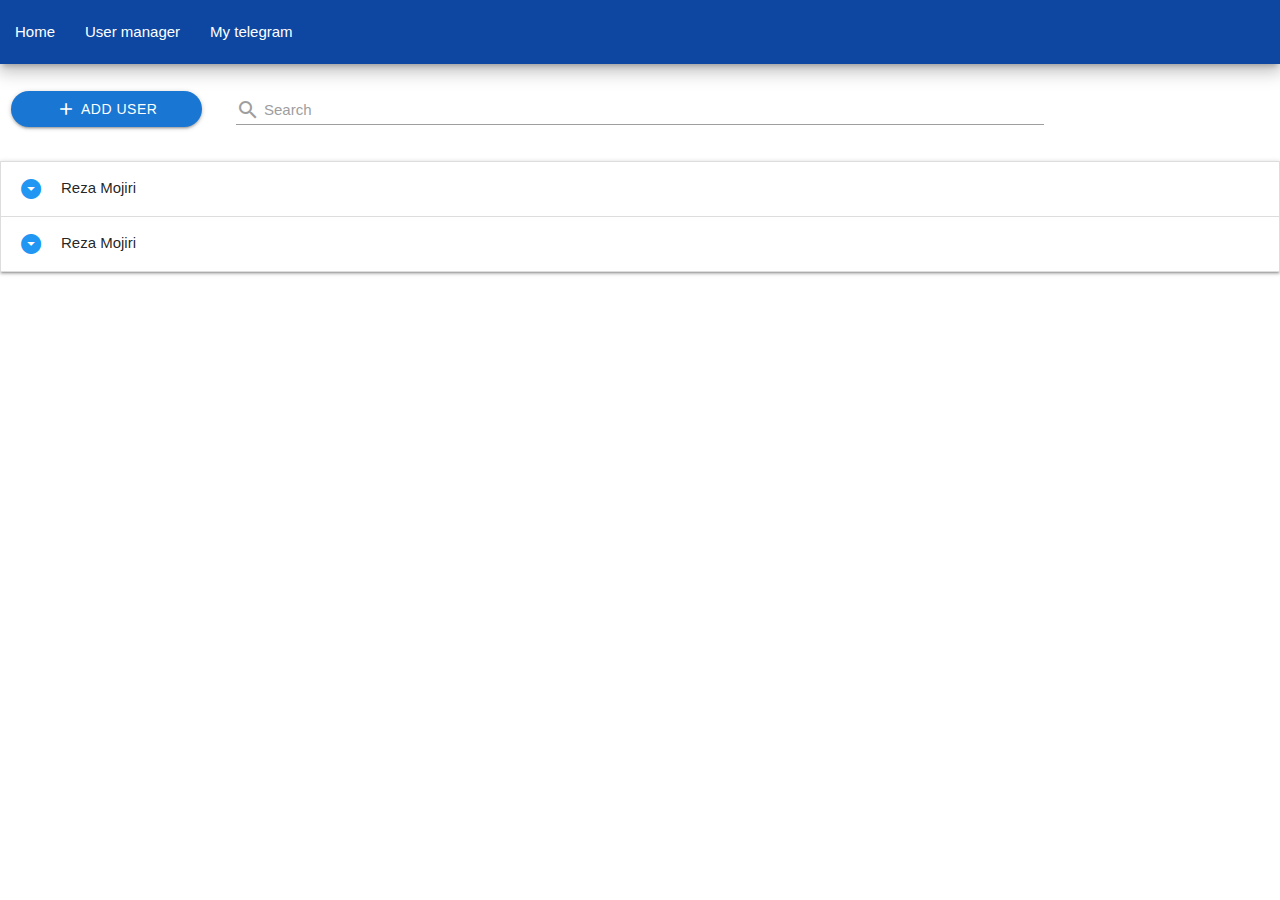
==== user.html @ 8dd4ef19 "part4" ====
<!DOCTYPE html>
<html lang="en">

<head>
  <meta charset="UTF-8">
  <meta http-equiv="X-UA-Compatible" content="IE=edge">
  <meta name="viewport" content="width=device-width, initial-scale=1.0">
  <link rel="stylesheet" href="/srs/materialize/css/materialize.min.css">
  <link rel="stylesheet" href="/srs/css/util.css">
  <link href="https://fonts.googleapis.com/icon?family=Material+Icons" rel="stylesheet">
  <link rel="stylesheet" href="/srs/css/style.css">
  <title>my project</title>
</head>

<body>
  <!-- _____navbar section_______________________start___ -->

  <nav class="blue darken-4 z-depth-3">
    <div class="nav-wrapper">
      <a href="#!" class=" hide-on-med-and-up">Users management</a>
      <a href="#" data-target="mobile-demo" class="sidenav-trigger"><i class="material-icons">menu</i></a>
      <ul class="hide-on-med-and-down">
        <li><a href="/">Home</a></li>
        <li><a href="/user.html">User manager</a></li>
        <li><a href="https://t.me/Rexo66">My telegram</a></li>
        <li><a href="https://t.me/Rexo66"></a></li>
      </ul>
    </div>
  </nav>

  <ul class="sidenav" id="mobile-demo">
    li><div class="user-view">
      <div class="background">
        <img src="/srs/image/bk1.jpg" class="w-">
      </div>
      <a><img class="circle" src="/srs/image/rexo.png"></a>
      <a><span class="white-text name">reza mojiri</span></a>
      <a><span class="white-text email">rezamojiri@gmail.com</span></a>
    </div>
    </li>
    <li><a href="#!"><i class="material-icons">cloud</i>First Link </a></li>
    <li><a href="https://t.me/Rexo66"><i class="material-icons">near_me</i>My Telegram</a></li>
    <li>
      <div class="divider"></div>
    </li>
    <li><a class="subheader">Page</a></li>
    <li><a class="waves-effect" href="#!">Home</a></li>
    <li><a class="waves-effect" href="/user.html">User</a></li>
  </ul>
  <!-- _____navbar section_______________________end___ -->


   <!-- content section ---------start-------------------- -->
    
   <section id="top_actions_section" class="row m-b-0" >
    <!-- ____________add button______ -->
    <div class="p-l-10 p-r-10 p-t-10 col s12 m3 l2">
      <button class="waves-effect waves-light btn blue darken-2 p-l-30 p-r-30 w-full rounded_pill flex-c">
        <i class="material-icons m-r-5">add</i>
        Add User
       </button>
       </div>
    <!-- ____________sereach section _____ -->
    <div class="row col s12 m9 l8 m-b-5">
      <div class="input-field col s12">
        <input  id="search" type="text" class="validate">
        <label for="search">
          <i class="material-icons pos-relative top-7">search</i>
          Search
        </label>
      </div>
    </div>
    <div class="col l2 hide-on-med-and-down"></div>
         </section>

 <section class="user_list_section">
    <ul class="collapsible">
      <li class="users_list_item">
        <div class="collapsible-header">
          <i class="material-icons blue-text darken-2 users_list_arrow_icon trans-0-2">arrow_drop_down_circle</i>
        Reza Mojiri
        </div>
        <div class="collapsible-body">
          <div class="p-all-5">
            <span class="f-bold">Username : </span>
            <span> reza mojiri</span>
          </div>
          <div class="p-all-5">
            <span class="f-bold">Email : </span>
            <span>rezamojiri@gmail.com</span>
          </div>
          <div class="p-all-5">
            <span class="f-bold">Address : </span>
            <span> iran-esfahan ...</span>
          </div>
          <div class="p-all-5 flex-l-m">
            <span class="f-bold">Action : </span>
            <i class="material-icons red-text m-l-5 m-r-5">delete_forever</i>
            <i class="material-icons orange-text darken-3 m-l-5 m-r-5">edit</i>
          </div>
        </div>
      </li>
      <li class="users_list_item">
        <div class="collapsible-header">
          <i class="material-icons blue-text darken-2 users_list_arrow_icon trans-0-2">arrow_drop_down_circle</i>
          Reza Mojiri
        </div>
        <div class="collapsible-body">
          <div class="p-all-5">
            <span class="f-bold">Username : </span>
            <span> reza mojiri</span>
          </div>
          <div class="p-all-5">
            <span class="f-bold">Email : </span>
            <span>rezamojiri@gmail.com</span>
          </div>
          <div class="p-all-5">
            <span class="f-bold">Address : </span>
            <span> iran-esfahan- ...</span>
          </div>
          <div class="p-all-5 flex-l-m">
            <span class="f-bold">Action : </span>
            <i class="material-icons red-text m-l-5 m-r-5">delete_forever</i>
            <i class="material-icons orange-text darken-3 m-l-5 m-r-5">edit</i>
          </div>
        </div>
      </li>
    </ul>
  </section>
  


<!-- content section ---------end------- -->


          <script src="/srs/materialize/js/materialize.min.js"></script>
          <script src="/srs/js/app.js"></script>
          <script src="/srs/js/user.js"></script>
</body>

</html>
---- srs/css/util.css ----
/*[ FONT SIZE ]
///////////////////////////////////////////////////////////
*/
.f-bold{font-weight: bold;}
.fs-1 {font-size: 1px;}
.fs-2 {font-size: 2px;}
.fs-3 {font-size: 3px;}
.fs-4 {font-size: 4px;}
.fs-5 {font-size: 5px;}
.fs-6 {font-size: 6px;}
.fs-7 {font-size: 7px;}
.fs-8 {font-size: 8px;}
.fs-9 {font-size: 9px;}
.fs-10 {font-size: 10px;}
.fs-11 {font-size: 11px;}
.fs-12 {font-size: 12px;}
.fs-13 {font-size: 13px;}
.fs-14 {font-size: 14px;}
.fs-15 {font-size: 15px;}
.fs-16 {font-size: 16px;}
.fs-17 {font-size: 17px;}
.fs-18 {font-size: 18px;}
.fs-19 {font-size: 19px;}
.fs-20 {font-size: 20px;}
.fs-21 {font-size: 21px;}
.fs-22 {font-size: 22px;}
.fs-23 {font-size: 23px;}
.fs-24 {font-size: 24px;}
.fs-25 {font-size: 25px;}
.fs-26 {font-size: 26px;}
.fs-27 {font-size: 27px;}
.fs-28 {font-size: 28px;}
.fs-29 {font-size: 29px;}
.fs-30 {font-size: 30px;}
.fs-31 {font-size: 31px;}
.fs-32 {font-size: 32px;}
.fs-33 {font-size: 33px;}
.fs-34 {font-size: 34px;}
.fs-35 {font-size: 35px;}
.fs-36 {font-size: 36px;}
.fs-37 {font-size: 37px;}
.fs-38 {font-size: 38px;}
.fs-39 {font-size: 39px;}
.fs-40 {font-size: 40px;}
.fs-41 {font-size: 41px;}
.fs-42 {font-size: 42px;}
.fs-43 {font-size: 43px;}
.fs-44 {font-size: 44px;}
.fs-45 {font-size: 45px;}
.fs-46 {font-size: 46px;}
.fs-47 {font-size: 47px;}
.fs-48 {font-size: 48px;}
.fs-49 {font-size: 49px;}
.fs-50 {font-size: 50px;}
.fs-51 {font-size: 51px;}
.fs-52 {font-size: 52px;}
.fs-53 {font-size: 53px;}
.fs-54 {font-size: 54px;}
.fs-55 {font-size: 55px;}
.fs-56 {font-size: 56px;}
.fs-57 {font-size: 57px;}
.fs-58 {font-size: 58px;}
.fs-59 {font-size: 59px;}
.fs-60 {font-size: 60px;}
.fs-61 {font-size: 61px;}
.fs-62 {font-size: 62px;}
.fs-63 {font-size: 63px;}
.fs-64 {font-size: 64px;}
.fs-65 {font-size: 65px;}
.fs-66 {font-size: 66px;}
.fs-67 {font-size: 67px;}
.fs-68 {font-size: 68px;}
.fs-69 {font-size: 69px;}
.fs-70 {font-size: 70px;}
.fs-71 {font-size: 71px;}
.fs-72 {font-size: 72px;}
.fs-73 {font-size: 73px;}
.fs-74 {font-size: 74px;}
.fs-75 {font-size: 75px;}
.fs-76 {font-size: 76px;}
.fs-77 {font-size: 77px;}
.fs-78 {font-size: 78px;}
.fs-79 {font-size: 79px;}
.fs-80 {font-size: 80px;}
.fs-81 {font-size: 81px;}
.fs-82 {font-size: 82px;}
.fs-83 {font-size: 83px;}
.fs-84 {font-size: 84px;}
.fs-85 {font-size: 85px;}
.fs-86 {font-size: 86px;}
.fs-87 {font-size: 87px;}
.fs-88 {font-size: 88px;}
.fs-89 {font-size: 89px;}
.fs-90 {font-size: 90px;}
.fs-91 {font-size: 91px;}
.fs-92 {font-size: 92px;}
.fs-93 {font-size: 93px;}
.fs-94 {font-size: 94px;}
.fs-95 {font-size: 95px;}
.fs-96 {font-size: 96px;}
.fs-97 {font-size: 97px;}
.fs-98 {font-size: 98px;}
.fs-99 {font-size: 99px;}
.fs-100 {font-size: 100px;}
.fs-101 {font-size: 101px;}
.fs-102 {font-size: 102px;}
.fs-103 {font-size: 103px;}
.fs-104 {font-size: 104px;}
.fs-105 {font-size: 105px;}
.fs-106 {font-size: 106px;}
.fs-107 {font-size: 107px;}
.fs-108 {font-size: 108px;}
.fs-109 {font-size: 109px;}
.fs-110 {font-size: 110px;}
.fs-111 {font-size: 111px;}
.fs-112 {font-size: 112px;}
.fs-113 {font-size: 113px;}
.fs-114 {font-size: 114px;}
.fs-115 {font-size: 115px;}
.fs-116 {font-size: 116px;}
.fs-117 {font-size: 117px;}
.fs-118 {font-size: 118px;}
.fs-119 {font-size: 119px;}
.fs-120 {font-size: 120px;}
.fs-121 {font-size: 121px;}
.fs-122 {font-size: 122px;}
.fs-123 {font-size: 123px;}
.fs-124 {font-size: 124px;}
.fs-125 {font-size: 125px;}
.fs-126 {font-size: 126px;}
.fs-127 {font-size: 127px;}
.fs-128 {font-size: 128px;}
.fs-129 {font-size: 129px;}
.fs-130 {font-size: 130px;}
.fs-131 {font-size: 131px;}
.fs-132 {font-size: 132px;}
.fs-133 {font-size: 133px;}
.fs-134 {font-size: 134px;}
.fs-135 {font-size: 135px;}
.fs-136 {font-size: 136px;}
.fs-137 {font-size: 137px;}
.fs-138 {font-size: 138px;}
.fs-139 {font-size: 139px;}
.fs-140 {font-size: 140px;}
.fs-141 {font-size: 141px;}
.fs-142 {font-size: 142px;}
.fs-143 {font-size: 143px;}
.fs-144 {font-size: 144px;}
.fs-145 {font-size: 145px;}
.fs-146 {font-size: 146px;}
.fs-147 {font-size: 147px;}
.fs-148 {font-size: 148px;}
.fs-149 {font-size: 149px;}
.fs-150 {font-size: 150px;}
.fs-151 {font-size: 151px;}
.fs-152 {font-size: 152px;}
.fs-153 {font-size: 153px;}
.fs-154 {font-size: 154px;}
.fs-155 {font-size: 155px;}
.fs-156 {font-size: 156px;}
.fs-157 {font-size: 157px;}
.fs-158 {font-size: 158px;}
.fs-159 {font-size: 159px;}
.fs-160 {font-size: 160px;}
.fs-161 {font-size: 161px;}
.fs-162 {font-size: 162px;}
.fs-163 {font-size: 163px;}
.fs-164 {font-size: 164px;}
.fs-165 {font-size: 165px;}
.fs-166 {font-size: 166px;}
.fs-167 {font-size: 167px;}
.fs-168 {font-size: 168px;}
.fs-169 {font-size: 169px;}
.fs-170 {font-size: 170px;}
.fs-171 {font-size: 171px;}
.fs-172 {font-size: 172px;}
.fs-173 {font-size: 173px;}
.fs-174 {font-size: 174px;}
.fs-175 {font-size: 175px;}
.fs-176 {font-size: 176px;}
.fs-177 {font-size: 177px;}
.fs-178 {font-size: 178px;}
.fs-179 {font-size: 179px;}
.fs-180 {font-size: 180px;}
.fs-181 {font-size: 181px;}
.fs-182 {font-size: 182px;}
.fs-183 {font-size: 183px;}
.fs-184 {font-size: 184px;}
.fs-185 {font-size: 185px;}
.fs-186 {font-size: 186px;}
.fs-187 {font-size: 187px;}
.fs-188 {font-size: 188px;}
.fs-189 {font-size: 189px;}
.fs-190 {font-size: 190px;}
.fs-191 {font-size: 191px;}
.fs-192 {font-size: 192px;}
.fs-193 {font-size: 193px;}
.fs-194 {font-size: 194px;}
.fs-195 {font-size: 195px;}
.fs-196 {font-size: 196px;}
.fs-197 {font-size: 197px;}
.fs-198 {font-size: 198px;}
.fs-199 {font-size: 199px;}
.fs-200 {font-size: 200px;}

/*[ PADDING ]
///////////////////////////////////////////////////////////
*/
.p-all-0{padding: 0 !important;}
.p-all-1{padding: 1px !important;}
.p-all-2{padding: 2px !important;}
.p-all-3{padding: 3px !important;}
.p-all-4{padding: 4px !important;}
.p-all-5{padding: 5px !important;}
.p-all-6{padding: 6px !important;}
.p-all-7{padding: 7px !important;}
.p-all-8{padding: 8px !important;}
.p-all-9{padding: 9px !important;}
.p-t-0 {padding-top: 0px;}
.p-t-1 {padding-top: 1px;}
.p-t-2 {padding-top: 2px;}
.p-t-3 {padding-top: 3px;}
.p-t-4 {padding-top: 4px;}
.p-t-5 {padding-top: 5px;}
.p-t-6 {padding-top: 6px;}
.p-t-7 {padding-top: 7px;}
.p-t-8 {padding-top: 8px;}
.p-t-9 {padding-top: 9px;}
.p-t-10 {padding-top: 10px;}
.p-t-11 {padding-top: 11px;}
.p-t-12 {padding-top: 12px;}
.p-t-13 {padding-top: 13px;}
.p-t-14 {padding-top: 14px;}
.p-t-15 {padding-top: 15px;}
.p-t-16 {padding-top: 16px;}
.p-t-17 {padding-top: 17px;}
.p-t-18 {padding-top: 18px;}
.p-t-19 {padding-top: 19px;}
.p-t-20 {padding-top: 20px;}
.p-t-21 {padding-top: 21px;}
.p-t-22 {padding-top: 22px;}
.p-t-23 {padding-top: 23px;}
.p-t-24 {padding-top: 24px;}
.p-t-25 {padding-top: 25px;}
.p-t-26 {padding-top: 26px;}
.p-t-27 {padding-top: 27px;}
.p-t-28 {padding-top: 28px;}
.p-t-29 {padding-top: 29px;}
.p-t-30 {padding-top: 30px;}
.p-t-31 {padding-top: 31px;}
.p-t-32 {padding-top: 32px;}
.p-t-33 {padding-top: 33px;}
.p-t-34 {padding-top: 34px;}
.p-t-35 {padding-top: 35px;}
.p-t-36 {padding-top: 36px;}
.p-t-37 {padding-top: 37px;}
.p-t-38 {padding-top: 38px;}
.p-t-39 {padding-top: 39px;}
.p-t-40 {padding-top: 40px;}
.p-t-41 {padding-top: 41px;}
.p-t-42 {padding-top: 42px;}
.p-t-43 {padding-top: 43px;}
.p-t-44 {padding-top: 44px;}
.p-t-45 {padding-top: 45px;}
.p-t-46 {padding-top: 46px;}
.p-t-47 {padding-top: 47px;}
.p-t-48 {padding-top: 48px;}
.p-t-49 {padding-top: 49px;}
.p-t-50 {padding-top: 50px;}
.p-t-51 {padding-top: 51px;}
.p-t-52 {padding-top: 52px;}
.p-t-53 {padding-top: 53px;}
.p-t-54 {padding-top: 54px;}
.p-t-55 {padding-top: 55px;}
.p-t-56 {padding-top: 56px;}
.p-t-57 {padding-top: 57px;}
.p-t-58 {padding-top: 58px;}
.p-t-59 {padding-top: 59px;}
.p-t-60 {padding-top: 60px;}
.p-t-61 {padding-top: 61px;}
.p-t-62 {padding-top: 62px;}
.p-t-63 {padding-top: 63px;}
.p-t-64 {padding-top: 64px;}
.p-t-65 {padding-top: 65px;}
.p-t-66 {padding-top: 66px;}
.p-t-67 {padding-top: 67px;}
.p-t-68 {padding-top: 68px;}
.p-t-69 {padding-top: 69px;}
.p-t-70 {padding-top: 70px;}
.p-t-71 {padding-top: 71px;}
.p-t-72 {padding-top: 72px;}
.p-t-73 {padding-top: 73px;}
.p-t-74 {padding-top: 74px;}
.p-t-75 {padding-top: 75px;}
.p-t-76 {padding-top: 76px;}
.p-t-77 {padding-top: 77px;}
.p-t-78 {padding-top: 78px;}
.p-t-79 {padding-top: 79px;}
.p-t-80 {padding-top: 80px;}
.p-t-81 {padding-top: 81px;}
.p-t-82 {padding-top: 82px;}
.p-t-83 {padding-top: 83px;}
.p-t-84 {padding-top: 84px;}
.p-t-85 {padding-top: 85px;}
.p-t-86 {padding-top: 86px;}
.p-t-87 {padding-top: 87px;}
.p-t-88 {padding-top: 88px;}
.p-t-89 {padding-top: 89px;}
.p-t-90 {padding-top: 90px;}
.p-t-91 {padding-top: 91px;}
.p-t-92 {padding-top: 92px;}
.p-t-93 {padding-top: 93px;}
.p-t-94 {padding-top: 94px;}
.p-t-95 {padding-top: 95px;}
.p-t-96 {padding-top: 96px;}
.p-t-97 {padding-top: 97px;}
.p-t-98 {padding-top: 98px;}
.p-t-99 {padding-top: 99px;}
.p-t-100 {padding-top: 100px;}
.p-t-101 {padding-top: 101px;}
.p-t-102 {padding-top: 102px;}
.p-t-103 {padding-top: 103px;}
.p-t-104 {padding-top: 104px;}
.p-t-105 {padding-top: 105px;}
.p-t-106 {padding-top: 106px;}
.p-t-107 {padding-top: 107px;}
.p-t-108 {padding-top: 108px;}
.p-t-109 {padding-top: 109px;}
.p-t-110 {padding-top: 110px;}
.p-t-111 {padding-top: 111px;}
.p-t-112 {padding-top: 112px;}
.p-t-113 {padding-top: 113px;}
.p-t-114 {padding-top: 114px;}
.p-t-115 {padding-top: 115px;}
.p-t-116 {padding-top: 116px;}
.p-t-117 {padding-top: 117px;}
.p-t-118 {padding-top: 118px;}
.p-t-119 {padding-top: 119px;}
.p-t-120 {padding-top: 120px;}
.p-t-121 {padding-top: 121px;}
.p-t-122 {padding-top: 122px;}
.p-t-123 {padding-top: 123px;}
.p-t-124 {padding-top: 124px;}
.p-t-125 {padding-top: 125px;}
.p-t-126 {padding-top: 126px;}
.p-t-127 {padding-top: 127px;}
.p-t-128 {padding-top: 128px;}
.p-t-129 {padding-top: 129px;}
.p-t-130 {padding-top: 130px;}
.p-t-131 {padding-top: 131px;}
.p-t-132 {padding-top: 132px;}
.p-t-133 {padding-top: 133px;}
.p-t-134 {padding-top: 134px;}
.p-t-135 {padding-top: 135px;}
.p-t-136 {padding-top: 136px;}
.p-t-137 {padding-top: 137px;}
.p-t-138 {padding-top: 138px;}
.p-t-139 {padding-top: 139px;}
.p-t-140 {padding-top: 140px;}
.p-t-141 {padding-top: 141px;}
.p-t-142 {padding-top: 142px;}
.p-t-143 {padding-top: 143px;}
.p-t-144 {padding-top: 144px;}
.p-t-145 {padding-top: 145px;}
.p-t-146 {padding-top: 146px;}
.p-t-147 {padding-top: 147px;}
.p-t-148 {padding-top: 148px;}
.p-t-149 {padding-top: 149px;}
.p-t-150 {padding-top: 150px;}
.p-t-151 {padding-top: 151px;}
.p-t-152 {padding-top: 152px;}
.p-t-153 {padding-top: 153px;}
.p-t-154 {padding-top: 154px;}
.p-t-155 {padding-top: 155px;}
.p-t-156 {padding-top: 156px;}
.p-t-157 {padding-top: 157px;}
.p-t-158 {padding-top: 158px;}
.p-t-159 {padding-top: 159px;}
.p-t-160 {padding-top: 160px;}
.p-t-161 {padding-top: 161px;}
.p-t-162 {padding-top: 162px;}
.p-t-163 {padding-top: 163px;}
.p-t-164 {padding-top: 164px;}
.p-t-165 {padding-top: 165px;}
.p-t-166 {padding-top: 166px;}
.p-t-167 {padding-top: 167px;}
.p-t-168 {padding-top: 168px;}
.p-t-169 {padding-top: 169px;}
.p-t-170 {padding-top: 170px;}
.p-t-171 {padding-top: 171px;}
.p-t-172 {padding-top: 172px;}
.p-t-173 {padding-top: 173px;}
.p-t-174 {padding-top: 174px;}
.p-t-175 {padding-top: 175px;}
.p-t-176 {padding-top: 176px;}
.p-t-177 {padding-top: 177px;}
.p-t-178 {padding-top: 178px;}
.p-t-179 {padding-top: 179px;}
.p-t-180 {padding-top: 180px;}
.p-t-181 {padding-top: 181px;}
.p-t-182 {padding-top: 182px;}
.p-t-183 {padding-top: 183px;}
.p-t-184 {padding-top: 184px;}
.p-t-185 {padding-top: 185px;}
.p-t-186 {padding-top: 186px;}
.p-t-187 {padding-top: 187px;}
.p-t-188 {padding-top: 188px;}
.p-t-189 {padding-top: 189px;}
.p-t-190 {padding-top: 190px;}
.p-t-191 {padding-top: 191px;}
.p-t-192 {padding-top: 192px;}
.p-t-193 {padding-top: 193px;}
.p-t-194 {padding-top: 194px;}
.p-t-195 {padding-top: 195px;}
.p-t-196 {padding-top: 196px;}
.p-t-197 {padding-top: 197px;}
.p-t-198 {padding-top: 198px;}
.p-t-199 {padding-top: 199px;}
.p-t-200 {padding-top: 200px;}
.p-t-201 {padding-top: 201px;}
.p-t-202 {padding-top: 202px;}
.p-t-203 {padding-top: 203px;}
.p-t-204 {padding-top: 204px;}
.p-t-205 {padding-top: 205px;}
.p-t-206 {padding-top: 206px;}
.p-t-207 {padding-top: 207px;}
.p-t-208 {padding-top: 208px;}
.p-t-209 {padding-top: 209px;}
.p-t-210 {padding-top: 210px;}
.p-t-211 {padding-top: 211px;}
.p-t-212 {padding-top: 212px;}
.p-t-213 {padding-top: 213px;}
.p-t-214 {padding-top: 214px;}
.p-t-215 {padding-top: 215px;}
.p-t-216 {padding-top: 216px;}
.p-t-217 {padding-top: 217px;}
.p-t-218 {padding-top: 218px;}
.p-t-219 {padding-top: 219px;}
.p-t-220 {padding-top: 220px;}
.p-t-221 {padding-top: 221px;}
.p-t-222 {padding-top: 222px;}
.p-t-223 {padding-top: 223px;}
.p-t-224 {padding-top: 224px;}
.p-t-225 {padding-top: 225px;}
.p-t-226 {padding-top: 226px;}
.p-t-227 {padding-top: 227px;}
.p-t-228 {padding-top: 228px;}
.p-t-229 {padding-top: 229px;}
.p-t-230 {padding-top: 230px;}
.p-t-231 {padding-top: 231px;}
.p-t-232 {padding-top: 232px;}
.p-t-233 {padding-top: 233px;}
.p-t-234 {padding-top: 234px;}
.p-t-235 {padding-top: 235px;}
.p-t-236 {padding-top: 236px;}
.p-t-237 {padding-top: 237px;}
.p-t-238 {padding-top: 238px;}
.p-t-239 {padding-top: 239px;}
.p-t-240 {padding-top: 240px;}
.p-t-241 {padding-top: 241px;}
.p-t-242 {padding-top: 242px;}
.p-t-243 {padding-top: 243px;}
.p-t-244 {padding-top: 244px;}
.p-t-245 {padding-top: 245px;}
.p-t-246 {padding-top: 246px;}
.p-t-247 {padding-top: 247px;}
.p-t-248 {padding-top: 248px;}
.p-t-249 {padding-top: 249px;}
.p-t-250 {padding-top: 250px;}
.p-b-0 {padding-bottom: 0px;}
.p-b-1 {padding-bottom: 1px;}
.p-b-2 {padding-bottom: 2px;}
.p-b-3 {padding-bottom: 3px;}
.p-b-4 {padding-bottom: 4px;}
.p-b-5 {padding-bottom: 5px;}
.p-b-6 {padding-bottom: 6px;}
.p-b-7 {padding-bottom: 7px;}
.p-b-8 {padding-bottom: 8px;}
.p-b-9 {padding-bottom: 9px;}
.p-b-10 {padding-bottom: 10px;}
.p-b-11 {padding-bottom: 11px;}
.p-b-12 {padding-bottom: 12px;}
.p-b-13 {padding-bottom: 13px;}
.p-b-14 {padding-bottom: 14px;}
.p-b-15 {padding-bottom: 15px;}
.p-b-16 {padding-bottom: 16px;}
.p-b-17 {padding-bottom: 17px;}
.p-b-18 {padding-bottom: 18px;}
.p-b-19 {padding-bottom: 19px;}
.p-b-20 {padding-bottom: 20px;}
.p-b-21 {padding-bottom: 21px;}
.p-b-22 {padding-bottom: 22px;}
.p-b-23 {padding-bottom: 23px;}
.p-b-24 {padding-bottom: 24px;}
.p-b-25 {padding-bottom: 25px;}
.p-b-26 {padding-bottom: 26px;}
.p-b-27 {padding-bottom: 27px;}
.p-b-28 {padding-bottom: 28px;}
.p-b-29 {padding-bottom: 29px;}
.p-b-30 {padding-bottom: 30px;}
.p-b-31 {padding-bottom: 31px;}
.p-b-32 {padding-bottom: 32px;}
.p-b-33 {padding-bottom: 33px;}
.p-b-34 {padding-bottom: 34px;}
.p-b-35 {padding-bottom: 35px;}
.p-b-36 {padding-bottom: 36px;}
.p-b-37 {padding-bottom: 37px;}
.p-b-38 {padding-bottom: 38px;}
.p-b-39 {padding-bottom: 39px;}
.p-b-40 {padding-bottom: 40px;}
.p-b-41 {padding-bottom: 41px;}
.p-b-42 {padding-bottom: 42px;}
.p-b-43 {padding-bottom: 43px;}
.p-b-44 {padding-bottom: 44px;}
.p-b-45 {padding-bottom: 45px;}
.p-b-46 {padding-bottom: 46px;}
.p-b-47 {padding-bottom: 47px;}
.p-b-48 {padding-bottom: 48px;}
.p-b-49 {padding-bottom: 49px;}
.p-b-50 {padding-bottom: 50px;}
.p-b-51 {padding-bottom: 51px;}
.p-b-52 {padding-bottom: 52px;}
.p-b-53 {padding-bottom: 53px;}
.p-b-54 {padding-bottom: 54px;}
.p-b-55 {padding-bottom: 55px;}
.p-b-56 {padding-bottom: 56px;}
.p-b-57 {padding-bottom: 57px;}
.p-b-58 {padding-bottom: 58px;}
.p-b-59 {padding-bottom: 59px;}
.p-b-60 {padding-bottom: 60px;}
.p-b-61 {padding-bottom: 61px;}
.p-b-62 {padding-bottom: 62px;}
.p-b-63 {padding-bottom: 63px;}
.p-b-64 {padding-bottom: 64px;}
.p-b-65 {padding-bottom: 65px;}
.p-b-66 {padding-bottom: 66px;}
.p-b-67 {padding-bottom: 67px;}
.p-b-68 {padding-bottom: 68px;}
.p-b-69 {padding-bottom: 69px;}
.p-b-70 {padding-bottom: 70px;}
.p-b-71 {padding-bottom: 71px;}
.p-b-72 {padding-bottom: 72px;}
.p-b-73 {padding-bottom: 73px;}
.p-b-74 {padding-bottom: 74px;}
.p-b-75 {padding-bottom: 75px;}
.p-b-76 {padding-bottom: 76px;}
.p-b-77 {padding-bottom: 77px;}
.p-b-78 {padding-bottom: 78px;}
.p-b-79 {padding-bottom: 79px;}
.p-b-80 {padding-bottom: 80px;}
.p-b-81 {padding-bottom: 81px;}
.p-b-82 {padding-bottom: 82px;}
.p-b-83 {padding-bottom: 83px;}
.p-b-84 {padding-bottom: 84px;}
.p-b-85 {padding-bottom: 85px;}
.p-b-86 {padding-bottom: 86px;}
.p-b-87 {padding-bottom: 87px;}
.p-b-88 {padding-bottom: 88px;}
.p-b-89 {padding-bottom: 89px;}
.p-b-90 {padding-bottom: 90px;}
.p-b-91 {padding-bottom: 91px;}
.p-b-92 {padding-bottom: 92px;}
.p-b-93 {padding-bottom: 93px;}
.p-b-94 {padding-bottom: 94px;}
.p-b-95 {padding-bottom: 95px;}
.p-b-96 {padding-bottom: 96px;}
.p-b-97 {padding-bottom: 97px;}
.p-b-98 {padding-bottom: 98px;}
.p-b-99 {padding-bottom: 99px;}
.p-b-100 {padding-bottom: 100px;}
.p-b-101 {padding-bottom: 101px;}
.p-b-102 {padding-bottom: 102px;}
.p-b-103 {padding-bottom: 103px;}
.p-b-104 {padding-bottom: 104px;}
.p-b-105 {padding-bottom: 105px;}
.p-b-106 {padding-bottom: 106px;}
.p-b-107 {padding-bottom: 107px;}
.p-b-108 {padding-bottom: 108px;}
.p-b-109 {padding-bottom: 109px;}
.p-b-110 {padding-bottom: 110px;}
.p-b-111 {padding-bottom: 111px;}
.p-b-112 {padding-bottom: 112px;}
.p-b-113 {padding-bottom: 113px;}
.p-b-114 {padding-bottom: 114px;}
.p-b-115 {padding-bottom: 115px;}
.p-b-116 {padding-bottom: 116px;}
.p-b-117 {padding-bottom: 117px;}
.p-b-118 {padding-bottom: 118px;}
.p-b-119 {padding-bottom: 119px;}
.p-b-120 {padding-bottom: 120px;}
.p-b-121 {padding-bottom: 121px;}
.p-b-122 {padding-bottom: 122px;}
.p-b-123 {padding-bottom: 123px;}
.p-b-124 {padding-bottom: 124px;}
.p-b-125 {padding-bottom: 125px;}
.p-b-126 {padding-bottom: 126px;}
.p-b-127 {padding-bottom: 127px;}
.p-b-128 {padding-bottom: 128px;}
.p-b-129 {padding-bottom: 129px;}
.p-b-130 {padding-bottom: 130px;}
.p-b-131 {padding-bottom: 131px;}
.p-b-132 {padding-bottom: 132px;}
.p-b-133 {padding-bottom: 133px;}
.p-b-134 {padding-bottom: 134px;}
.p-b-135 {padding-bottom: 135px;}
.p-b-136 {padding-bottom: 136px;}
.p-b-137 {padding-bottom: 137px;}
.p-b-138 {padding-bottom: 138px;}
.p-b-139 {padding-bottom: 139px;}
.p-b-140 {padding-bottom: 140px;}
.p-b-141 {padding-bottom: 141px;}
.p-b-142 {padding-bottom: 142px;}
.p-b-143 {padding-bottom: 143px;}
.p-b-144 {padding-bottom: 144px;}
.p-b-145 {padding-bottom: 145px;}
.p-b-146 {padding-bottom: 146px;}
.p-b-147 {padding-bottom: 147px;}
.p-b-148 {padding-bottom: 148px;}
.p-b-149 {padding-bottom: 149px;}
.p-b-150 {padding-bottom: 150px;}
.p-b-151 {padding-bottom: 151px;}
.p-b-152 {padding-bottom: 152px;}
.p-b-153 {padding-bottom: 153px;}
.p-b-154 {padding-bottom: 154px;}
.p-b-155 {padding-bottom: 155px;}
.p-b-156 {padding-bottom: 156px;}
.p-b-157 {padding-bottom: 157px;}
.p-b-158 {padding-bottom: 158px;}
.p-b-159 {padding-bottom: 159px;}
.p-b-160 {padding-bottom: 160px;}
.p-b-161 {padding-bottom: 161px;}
.p-b-162 {padding-bottom: 162px;}
.p-b-163 {padding-bottom: 163px;}
.p-b-164 {padding-bottom: 164px;}
.p-b-165 {padding-bottom: 165px;}
.p-b-166 {padding-bottom: 166px;}
.p-b-167 {padding-bottom: 167px;}
.p-b-168 {padding-bottom: 168px;}
.p-b-169 {padding-bottom: 169px;}
.p-b-170 {padding-bottom: 170px;}
.p-b-171 {padding-bottom: 171px;}
.p-b-172 {padding-bottom: 172px;}
.p-b-173 {padding-bottom: 173px;}
.p-b-174 {padding-bottom: 174px;}
.p-b-175 {padding-bottom: 175px;}
.p-b-176 {padding-bottom: 176px;}
.p-b-177 {padding-bottom: 177px;}
.p-b-178 {padding-bottom: 178px;}
.p-b-179 {padding-bottom: 179px;}
.p-b-180 {padding-bottom: 180px;}
.p-b-181 {padding-bottom: 181px;}
.p-b-182 {padding-bottom: 182px;}
.p-b-183 {padding-bottom: 183px;}
.p-b-184 {padding-bottom: 184px;}
.p-b-185 {padding-bottom: 185px;}
.p-b-186 {padding-bottom: 186px;}
.p-b-187 {padding-bottom: 187px;}
.p-b-188 {padding-bottom: 188px;}
.p-b-189 {padding-bottom: 189px;}
.p-b-190 {padding-bottom: 190px;}
.p-b-191 {padding-bottom: 191px;}
.p-b-192 {padding-bottom: 192px;}
.p-b-193 {padding-bottom: 193px;}
.p-b-194 {padding-bottom: 194px;}
.p-b-195 {padding-bottom: 195px;}
.p-b-196 {padding-bottom: 196px;}
.p-b-197 {padding-bottom: 197px;}
.p-b-198 {padding-bottom: 198px;}
.p-b-199 {padding-bottom: 199px;}
.p-b-200 {padding-bottom: 200px;}
.p-b-201 {padding-bottom: 201px;}
.p-b-202 {padding-bottom: 202px;}
.p-b-203 {padding-bottom: 203px;}
.p-b-204 {padding-bottom: 204px;}
.p-b-205 {padding-bottom: 205px;}
.p-b-206 {padding-bottom: 206px;}
.p-b-207 {padding-bottom: 207px;}
.p-b-208 {padding-bottom: 208px;}
.p-b-209 {padding-bottom: 209px;}
.p-b-210 {padding-bottom: 210px;}
.p-b-211 {padding-bottom: 211px;}
.p-b-212 {padding-bottom: 212px;}
.p-b-213 {padding-bottom: 213px;}
.p-b-214 {padding-bottom: 214px;}
.p-b-215 {padding-bottom: 215px;}
.p-b-216 {padding-bottom: 216px;}
.p-b-217 {padding-bottom: 217px;}
.p-b-218 {padding-bottom: 218px;}
.p-b-219 {padding-bottom: 219px;}
.p-b-220 {padding-bottom: 220px;}
.p-b-221 {padding-bottom: 221px;}
.p-b-222 {padding-bottom: 222px;}
.p-b-223 {padding-bottom: 223px;}
.p-b-224 {padding-bottom: 224px;}
.p-b-225 {padding-bottom: 225px;}
.p-b-226 {padding-bottom: 226px;}
.p-b-227 {padding-bottom: 227px;}
.p-b-228 {padding-bottom: 228px;}
.p-b-229 {padding-bottom: 229px;}
.p-b-230 {padding-bottom: 230px;}
.p-b-231 {padding-bottom: 231px;}
.p-b-232 {padding-bottom: 232px;}
.p-b-233 {padding-bottom: 233px;}
.p-b-234 {padding-bottom: 234px;}
.p-b-235 {padding-bottom: 235px;}
.p-b-236 {padding-bottom: 236px;}
.p-b-237 {padding-bottom: 237px;}
.p-b-238 {padding-bottom: 238px;}
.p-b-239 {padding-bottom: 239px;}
.p-b-240 {padding-bottom: 240px;}
.p-b-241 {padding-bottom: 241px;}
.p-b-242 {padding-bottom: 242px;}
.p-b-243 {padding-bottom: 243px;}
.p-b-244 {padding-bottom: 244px;}
.p-b-245 {padding-bottom: 245px;}
.p-b-246 {padding-bottom: 246px;}
.p-b-247 {padding-bottom: 247px;}
.p-b-248 {padding-bottom: 248px;}
.p-b-249 {padding-bottom: 249px;}
.p-b-250 {padding-bottom: 250px;}
.p-l-0 {padding-left: 0px;}
.p-l-1 {padding-left: 1px;}
.p-l-2 {padding-left: 2px;}
.p-l-3 {padding-left: 3px;}
.p-l-4 {padding-left: 4px;}
.p-l-5 {padding-left: 5px;}
.p-l-6 {padding-left: 6px;}
.p-l-7 {padding-left: 7px;}
.p-l-8 {padding-left: 8px;}
.p-l-9 {padding-left: 9px;}
.p-l-10 {padding-left: 10px;}
.p-l-11 {padding-left: 11px;}
.p-l-12 {padding-left: 12px;}
.p-l-13 {padding-left: 13px;}
.p-l-14 {padding-left: 14px;}
.p-l-15 {padding-left: 15px;}
.p-l-16 {padding-left: 16px;}
.p-l-17 {padding-left: 17px;}
.p-l-18 {padding-left: 18px;}
.p-l-19 {padding-left: 19px;}
.p-l-20 {padding-left: 20px;}
.p-l-21 {padding-left: 21px;}
.p-l-22 {padding-left: 22px;}
.p-l-23 {padding-left: 23px;}
.p-l-24 {padding-left: 24px;}
.p-l-25 {padding-left: 25px;}
.p-l-26 {padding-left: 26px;}
.p-l-27 {padding-left: 27px;}
.p-l-28 {padding-left: 28px;}
.p-l-29 {padding-left: 29px;}
.p-l-30 {padding-left: 30px;}
.p-l-31 {padding-left: 31px;}
.p-l-32 {padding-left: 32px;}
.p-l-33 {padding-left: 33px;}
.p-l-34 {padding-left: 34px;}
.p-l-35 {padding-left: 35px;}
.p-l-36 {padding-left: 36px;}
.p-l-37 {padding-left: 37px;}
.p-l-38 {padding-left: 38px;}
.p-l-39 {padding-left: 39px;}
.p-l-40 {padding-left: 40px;}
.p-l-41 {padding-left: 41px;}
.p-l-42 {padding-left: 42px;}
.p-l-43 {padding-left: 43px;}
.p-l-44 {padding-left: 44px;}
.p-l-45 {padding-left: 45px;}
.p-l-46 {padding-left: 46px;}
.p-l-47 {padding-left: 47px;}
.p-l-48 {padding-left: 48px;}
.p-l-49 {padding-left: 49px;}
.p-l-50 {padding-left: 50px;}
.p-l-51 {padding-left: 51px;}
.p-l-52 {padding-left: 52px;}
.p-l-53 {padding-left: 53px;}
.p-l-54 {padding-left: 54px;}
.p-l-55 {padding-left: 55px;}
.p-l-56 {padding-left: 56px;}
.p-l-57 {padding-left: 57px;}
.p-l-58 {padding-left: 58px;}
.p-l-59 {padding-left: 59px;}
.p-l-60 {padding-left: 60px;}
.p-l-61 {padding-left: 61px;}
.p-l-62 {padding-left: 62px;}
.p-l-63 {padding-left: 63px;}
.p-l-64 {padding-left: 64px;}
.p-l-65 {padding-left: 65px;}
.p-l-66 {padding-left: 66px;}
.p-l-67 {padding-left: 67px;}
.p-l-68 {padding-left: 68px;}
.p-l-69 {padding-left: 69px;}
.p-l-70 {padding-left: 70px;}
.p-l-71 {padding-left: 71px;}
.p-l-72 {padding-left: 72px;}
.p-l-73 {padding-left: 73px;}
.p-l-74 {padding-left: 74px;}
.p-l-75 {padding-left: 75px;}
.p-l-76 {padding-left: 76px;}
.p-l-77 {padding-left: 77px;}
.p-l-78 {padding-left: 78px;}
.p-l-79 {padding-left: 79px;}
.p-l-80 {padding-left: 80px;}
.p-l-81 {padding-left: 81px;}
.p-l-82 {padding-left: 82px;}
.p-l-83 {padding-left: 83px;}
.p-l-84 {padding-left: 84px;}
.p-l-85 {padding-left: 85px;}
.p-l-86 {padding-left: 86px;}
.p-l-87 {padding-left: 87px;}
.p-l-88 {padding-left: 88px;}
.p-l-89 {padding-left: 89px;}
.p-l-90 {padding-left: 90px;}
.p-l-91 {padding-left: 91px;}
.p-l-92 {padding-left: 92px;}
.p-l-93 {padding-left: 93px;}
.p-l-94 {padding-left: 94px;}
.p-l-95 {padding-left: 95px;}
.p-l-96 {padding-left: 96px;}
.p-l-97 {padding-left: 97px;}
.p-l-98 {padding-left: 98px;}
.p-l-99 {padding-left: 99px;}
.p-l-100 {padding-left: 100px;}
.p-l-101 {padding-left: 101px;}
.p-l-102 {padding-left: 102px;}
.p-l-103 {padding-left: 103px;}
.p-l-104 {padding-left: 104px;}
.p-l-105 {padding-left: 105px;}
.p-l-106 {padding-left: 106px;}
.p-l-107 {padding-left: 107px;}
.p-l-108 {padding-left: 108px;}
.p-l-109 {padding-left: 109px;}
.p-l-110 {padding-left: 110px;}
.p-l-111 {padding-left: 111px;}
.p-l-112 {padding-left: 112px;}
.p-l-113 {padding-left: 113px;}
.p-l-114 {padding-left: 114px;}
.p-l-115 {padding-left: 115px;}
.p-l-116 {padding-left: 116px;}
.p-l-117 {padding-left: 117px;}
.p-l-118 {padding-left: 118px;}
.p-l-119 {padding-left: 119px;}
.p-l-120 {padding-left: 120px;}
.p-l-121 {padding-left: 121px;}
.p-l-122 {padding-left: 122px;}
.p-l-123 {padding-left: 123px;}
.p-l-124 {padding-left: 124px;}
.p-l-125 {padding-left: 125px;}
.p-l-126 {padding-left: 126px;}
.p-l-127 {padding-left: 127px;}
.p-l-128 {padding-left: 128px;}
.p-l-129 {padding-left: 129px;}
.p-l-130 {padding-left: 130px;}
.p-l-131 {padding-left: 131px;}
.p-l-132 {padding-left: 132px;}
.p-l-133 {padding-left: 133px;}
.p-l-134 {padding-left: 134px;}
.p-l-135 {padding-left: 135px;}
.p-l-136 {padding-left: 136px;}
.p-l-137 {padding-left: 137px;}
.p-l-138 {padding-left: 138px;}
.p-l-139 {padding-left: 139px;}
.p-l-140 {padding-left: 140px;}
.p-l-141 {padding-left: 141px;}
.p-l-142 {padding-left: 142px;}
.p-l-143 {padding-left: 143px;}
.p-l-144 {padding-left: 144px;}
.p-l-145 {padding-left: 145px;}
.p-l-146 {padding-left: 146px;}
.p-l-147 {padding-left: 147px;}
.p-l-148 {padding-left: 148px;}
.p-l-149 {padding-left: 149px;}
.p-l-150 {padding-left: 150px;}
.p-l-151 {padding-left: 151px;}
.p-l-152 {padding-left: 152px;}
.p-l-153 {padding-left: 153px;}
.p-l-154 {padding-left: 154px;}
.p-l-155 {padding-left: 155px;}
.p-l-156 {padding-left: 156px;}
.p-l-157 {padding-left: 157px;}
.p-l-158 {padding-left: 158px;}
.p-l-159 {padding-left: 159px;}
.p-l-160 {padding-left: 160px;}
.p-l-161 {padding-left: 161px;}
.p-l-162 {padding-left: 162px;}
.p-l-163 {padding-left: 163px;}
.p-l-164 {padding-left: 164px;}
.p-l-165 {padding-left: 165px;}
.p-l-166 {padding-left: 166px;}
.p-l-167 {padding-left: 167px;}
.p-l-168 {padding-left: 168px;}
.p-l-169 {padding-left: 169px;}
.p-l-170 {padding-left: 170px;}
.p-l-171 {padding-left: 171px;}
.p-l-172 {padding-left: 172px;}
.p-l-173 {padding-left: 173px;}
.p-l-174 {padding-left: 174px;}
.p-l-175 {padding-left: 175px;}
.p-l-176 {padding-left: 176px;}
.p-l-177 {padding-left: 177px;}
.p-l-178 {padding-left: 178px;}
.p-l-179 {padding-left: 179px;}
.p-l-180 {padding-left: 180px;}
.p-l-181 {padding-left: 181px;}
.p-l-182 {padding-left: 182px;}
.p-l-183 {padding-left: 183px;}
.p-l-184 {padding-left: 184px;}
.p-l-185 {padding-left: 185px;}
.p-l-186 {padding-left: 186px;}
.p-l-187 {padding-left: 187px;}
.p-l-188 {padding-left: 188px;}
.p-l-189 {padding-left: 189px;}
.p-l-190 {padding-left: 190px;}
.p-l-191 {padding-left: 191px;}
.p-l-192 {padding-left: 192px;}
.p-l-193 {padding-left: 193px;}
.p-l-194 {padding-left: 194px;}
.p-l-195 {padding-left: 195px;}
.p-l-196 {padding-left: 196px;}
.p-l-197 {padding-left: 197px;}
.p-l-198 {padding-left: 198px;}
.p-l-199 {padding-left: 199px;}
.p-l-200 {padding-left: 200px;}
.p-l-201 {padding-left: 201px;}
.p-l-202 {padding-left: 202px;}
.p-l-203 {padding-left: 203px;}
.p-l-204 {padding-left: 204px;}
.p-l-205 {padding-left: 205px;}
.p-l-206 {padding-left: 206px;}
.p-l-207 {padding-left: 207px;}
.p-l-208 {padding-left: 208px;}
.p-l-209 {padding-left: 209px;}
.p-l-210 {padding-left: 210px;}
.p-l-211 {padding-left: 211px;}
.p-l-212 {padding-left: 212px;}
.p-l-213 {padding-left: 213px;}
.p-l-214 {padding-left: 214px;}
.p-l-215 {padding-left: 215px;}
.p-l-216 {padding-left: 216px;}
.p-l-217 {padding-left: 217px;}
.p-l-218 {padding-left: 218px;}
.p-l-219 {padding-left: 219px;}
.p-l-220 {padding-left: 220px;}
.p-l-221 {padding-left: 221px;}
.p-l-222 {padding-left: 222px;}
.p-l-223 {padding-left: 223px;}
.p-l-224 {padding-left: 224px;}
.p-l-225 {padding-left: 225px;}
.p-l-226 {padding-left: 226px;}
.p-l-227 {padding-left: 227px;}
.p-l-228 {padding-left: 228px;}
.p-l-229 {padding-left: 229px;}
.p-l-230 {padding-left: 230px;}
.p-l-231 {padding-left: 231px;}
.p-l-232 {padding-left: 232px;}
.p-l-233 {padding-left: 233px;}
.p-l-234 {padding-left: 234px;}
.p-l-235 {padding-left: 235px;}
.p-l-236 {padding-left: 236px;}
.p-l-237 {padding-left: 237px;}
.p-l-238 {padding-left: 238px;}
.p-l-239 {padding-left: 239px;}
.p-l-240 {padding-left: 240px;}
.p-l-241 {padding-left: 241px;}
.p-l-242 {padding-left: 242px;}
.p-l-243 {padding-left: 243px;}
.p-l-244 {padding-left: 244px;}
.p-l-245 {padding-left: 245px;}
.p-l-246 {padding-left: 246px;}
.p-l-247 {padding-left: 247px;}
.p-l-248 {padding-left: 248px;}
.p-l-249 {padding-left: 249px;}
.p-l-250 {padding-left: 250px;}
.p-r-0 {padding-right: 0px;}
.p-r-1 {padding-right: 1px;}
.p-r-2 {padding-right: 2px;}
.p-r-3 {padding-right: 3px;}
.p-r-4 {padding-right: 4px;}
.p-r-5 {padding-right: 5px;}
.p-r-6 {padding-right: 6px;}
.p-r-7 {padding-right: 7px;}
.p-r-8 {padding-right: 8px;}
.p-r-9 {padding-right: 9px;}
.p-r-10 {padding-right: 10px;}
.p-r-11 {padding-right: 11px;}
.p-r-12 {padding-right: 12px;}
.p-r-13 {padding-right: 13px;}
.p-r-14 {padding-right: 14px;}
.p-r-15 {padding-right: 15px;}
.p-r-16 {padding-right: 16px;}
.p-r-17 {padding-right: 17px;}
.p-r-18 {padding-right: 18px;}
.p-r-19 {padding-right: 19px;}
.p-r-20 {padding-right: 20px;}
.p-r-21 {padding-right: 21px;}
.p-r-22 {padding-right: 22px;}
.p-r-23 {padding-right: 23px;}
.p-r-24 {padding-right: 24px;}
.p-r-25 {padding-right: 25px;}
.p-r-26 {padding-right: 26px;}
.p-r-27 {padding-right: 27px;}
.p-r-28 {padding-right: 28px;}
.p-r-29 {padding-right: 29px;}
.p-r-30 {padding-right: 30px;}
.p-r-31 {padding-right: 31px;}
.p-r-32 {padding-right: 32px;}
.p-r-33 {padding-right: 33px;}
.p-r-34 {padding-right: 34px;}
.p-r-35 {padding-right: 35px;}
.p-r-36 {padding-right: 36px;}
.p-r-37 {padding-right: 37px;}
.p-r-38 {padding-right: 38px;}
.p-r-39 {padding-right: 39px;}
.p-r-40 {padding-right: 40px;}
.p-r-41 {padding-right: 41px;}
.p-r-42 {padding-right: 42px;}
.p-r-43 {padding-right: 43px;}
.p-r-44 {padding-right: 44px;}
.p-r-45 {padding-right: 45px;}
.p-r-46 {padding-right: 46px;}
.p-r-47 {padding-right: 47px;}
.p-r-48 {padding-right: 48px;}
.p-r-49 {padding-right: 49px;}
.p-r-50 {padding-right: 50px;}
.p-r-51 {padding-right: 51px;}
.p-r-52 {padding-right: 52px;}
.p-r-53 {padding-right: 53px;}
.p-r-54 {padding-right: 54px;}
.p-r-55 {padding-right: 55px;}
.p-r-56 {padding-right: 56px;}
.p-r-57 {padding-right: 57px;}
.p-r-58 {padding-right: 58px;}
.p-r-59 {padding-right: 59px;}
.p-r-60 {padding-right: 60px;}
.p-r-61 {padding-right: 61px;}
.p-r-62 {padding-right: 62px;}
.p-r-63 {padding-right: 63px;}
.p-r-64 {padding-right: 64px;}
.p-r-65 {padding-right: 65px;}
.p-r-66 {padding-right: 66px;}
.p-r-67 {padding-right: 67px;}
.p-r-68 {padding-right: 68px;}
.p-r-69 {padding-right: 69px;}
.p-r-70 {padding-right: 70px;}
.p-r-71 {padding-right: 71px;}
.p-r-72 {padding-right: 72px;}
.p-r-73 {padding-right: 73px;}
.p-r-74 {padding-right: 74px;}
.p-r-75 {padding-right: 75px;}
.p-r-76 {padding-right: 76px;}
.p-r-77 {padding-right: 77px;}
.p-r-78 {padding-right: 78px;}
.p-r-79 {padding-right: 79px;}
.p-r-80 {padding-right: 80px;}
.p-r-81 {padding-right: 81px;}
.p-r-82 {padding-right: 82px;}
.p-r-83 {padding-right: 83px;}
.p-r-84 {padding-right: 84px;}
.p-r-85 {padding-right: 85px;}
.p-r-86 {padding-right: 86px;}
.p-r-87 {padding-right: 87px;}
.p-r-88 {padding-right: 88px;}
.p-r-89 {padding-right: 89px;}
.p-r-90 {padding-right: 90px;}
.p-r-91 {padding-right: 91px;}
.p-r-92 {padding-right: 92px;}
.p-r-93 {padding-right: 93px;}
.p-r-94 {padding-right: 94px;}
.p-r-95 {padding-right: 95px;}
.p-r-96 {padding-right: 96px;}
.p-r-97 {padding-right: 97px;}
.p-r-98 {padding-right: 98px;}
.p-r-99 {padding-right: 99px;}
.p-r-100 {padding-right: 100px;}
.p-r-101 {padding-right: 101px;}
.p-r-102 {padding-right: 102px;}
.p-r-103 {padding-right: 103px;}
.p-r-104 {padding-right: 104px;}
.p-r-105 {padding-right: 105px;}
.p-r-106 {padding-right: 106px;}
.p-r-107 {padding-right: 107px;}
.p-r-108 {padding-right: 108px;}
.p-r-109 {padding-right: 109px;}
.p-r-110 {padding-right: 110px;}
.p-r-111 {padding-right: 111px;}
.p-r-112 {padding-right: 112px;}
.p-r-113 {padding-right: 113px;}
.p-r-114 {padding-right: 114px;}
.p-r-115 {padding-right: 115px;}
.p-r-116 {padding-right: 116px;}
.p-r-117 {padding-right: 117px;}
.p-r-118 {padding-right: 118px;}
.p-r-119 {padding-right: 119px;}
.p-r-120 {padding-right: 120px;}
.p-r-121 {padding-right: 121px;}
.p-r-122 {padding-right: 122px;}
.p-r-123 {padding-right: 123px;}
.p-r-124 {padding-right: 124px;}
.p-r-125 {padding-right: 125px;}
.p-r-126 {padding-right: 126px;}
.p-r-127 {padding-right: 127px;}
.p-r-128 {padding-right: 128px;}
.p-r-129 {padding-right: 129px;}
.p-r-130 {padding-right: 130px;}
.p-r-131 {padding-right: 131px;}
.p-r-132 {padding-right: 132px;}
.p-r-133 {padding-right: 133px;}
.p-r-134 {padding-right: 134px;}
.p-r-135 {padding-right: 135px;}
.p-r-136 {padding-right: 136px;}
.p-r-137 {padding-right: 137px;}
.p-r-138 {padding-right: 138px;}
.p-r-139 {padding-right: 139px;}
.p-r-140 {padding-right: 140px;}
.p-r-141 {padding-right: 141px;}
.p-r-142 {padding-right: 142px;}
.p-r-143 {padding-right: 143px;}
.p-r-144 {padding-right: 144px;}
.p-r-145 {padding-right: 145px;}
.p-r-146 {padding-right: 146px;}
.p-r-147 {padding-right: 147px;}
.p-r-148 {padding-right: 148px;}
.p-r-149 {padding-right: 149px;}
.p-r-150 {padding-right: 150px;}
.p-r-151 {padding-right: 151px;}
.p-r-152 {padding-right: 152px;}
.p-r-153 {padding-right: 153px;}
.p-r-154 {padding-right: 154px;}
.p-r-155 {padding-right: 155px;}
.p-r-156 {padding-right: 156px;}
.p-r-157 {padding-right: 157px;}
.p-r-158 {padding-right: 158px;}
.p-r-159 {padding-right: 159px;}
.p-r-160 {padding-right: 160px;}
.p-r-161 {padding-right: 161px;}
.p-r-162 {padding-right: 162px;}
.p-r-163 {padding-right: 163px;}
.p-r-164 {padding-right: 164px;}
.p-r-165 {padding-right: 165px;}
.p-r-166 {padding-right: 166px;}
.p-r-167 {padding-right: 167px;}
.p-r-168 {padding-right: 168px;}
.p-r-169 {padding-right: 169px;}
.p-r-170 {padding-right: 170px;}
.p-r-171 {padding-right: 171px;}
.p-r-172 {padding-right: 172px;}
.p-r-173 {padding-right: 173px;}
.p-r-174 {padding-right: 174px;}
.p-r-175 {padding-right: 175px;}
.p-r-176 {padding-right: 176px;}
.p-r-177 {padding-right: 177px;}
.p-r-178 {padding-right: 178px;}
.p-r-179 {padding-right: 179px;}
.p-r-180 {padding-right: 180px;}
.p-r-181 {padding-right: 181px;}
.p-r-182 {padding-right: 182px;}
.p-r-183 {padding-right: 183px;}
.p-r-184 {padding-right: 184px;}
.p-r-185 {padding-right: 185px;}
.p-r-186 {padding-right: 186px;}
.p-r-187 {padding-right: 187px;}
.p-r-188 {padding-right: 188px;}
.p-r-189 {padding-right: 189px;}
.p-r-190 {padding-right: 190px;}
.p-r-191 {padding-right: 191px;}
.p-r-192 {padding-right: 192px;}
.p-r-193 {padding-right: 193px;}
.p-r-194 {padding-right: 194px;}
.p-r-195 {padding-right: 195px;}
.p-r-196 {padding-right: 196px;}
.p-r-197 {padding-right: 197px;}
.p-r-198 {padding-right: 198px;}
.p-r-199 {padding-right: 199px;}
.p-r-200 {padding-right: 200px;}
.p-r-201 {padding-right: 201px;}
.p-r-202 {padding-right: 202px;}
.p-r-203 {padding-right: 203px;}
.p-r-204 {padding-right: 204px;}
.p-r-205 {padding-right: 205px;}
.p-r-206 {padding-right: 206px;}
.p-r-207 {padding-right: 207px;}
.p-r-208 {padding-right: 208px;}
.p-r-209 {padding-right: 209px;}
.p-r-210 {padding-right: 210px;}
.p-r-211 {padding-right: 211px;}
.p-r-212 {padding-right: 212px;}
.p-r-213 {padding-right: 213px;}
.p-r-214 {padding-right: 214px;}
.p-r-215 {padding-right: 215px;}
.p-r-216 {padding-right: 216px;}
.p-r-217 {padding-right: 217px;}
.p-r-218 {padding-right: 218px;}
.p-r-219 {padding-right: 219px;}
.p-r-220 {padding-right: 220px;}
.p-r-221 {padding-right: 221px;}
.p-r-222 {padding-right: 222px;}
.p-r-223 {padding-right: 223px;}
.p-r-224 {padding-right: 224px;}
.p-r-225 {padding-right: 225px;}
.p-r-226 {padding-right: 226px;}
.p-r-227 {padding-right: 227px;}
.p-r-228 {padding-right: 228px;}
.p-r-229 {padding-right: 229px;}
.p-r-230 {padding-right: 230px;}
.p-r-231 {padding-right: 231px;}
.p-r-232 {padding-right: 232px;}
.p-r-233 {padding-right: 233px;}
.p-r-234 {padding-right: 234px;}
.p-r-235 {padding-right: 235px;}
.p-r-236 {padding-right: 236px;}
.p-r-237 {padding-right: 237px;}
.p-r-238 {padding-right: 238px;}
.p-r-239 {padding-right: 239px;}
.p-r-240 {padding-right: 240px;}
.p-r-241 {padding-right: 241px;}
.p-r-242 {padding-right: 242px;}
.p-r-243 {padding-right: 243px;}
.p-r-244 {padding-right: 244px;}
.p-r-245 {padding-right: 245px;}
.p-r-246 {padding-right: 246px;}
.p-r-247 {padding-right: 247px;}
.p-r-248 {padding-right: 248px;}
.p-r-249 {padding-right: 249px;}
.p-r-250 {padding-right: 250px;}

/*[ MARGIN ]
///////////////////////////////////////////////////////////
*/
.m-t-0 {margin-top: 0px;}
.m-t-1 {margin-top: 1px;}
.m-t-2 {margin-top: 2px;}
.m-t-3 {margin-top: 3px;}
.m-t-4 {margin-top: 4px;}
.m-t-5 {margin-top: 5px;}
.m-t-6 {margin-top: 6px;}
.m-t-7 {margin-top: 7px;}
.m-t-8 {margin-top: 8px;}
.m-t-9 {margin-top: 9px;}
.m-t-10 {margin-top: 10px;}
.m-t-11 {margin-top: 11px;}
.m-t-12 {margin-top: 12px;}
.m-t-13 {margin-top: 13px;}
.m-t-14 {margin-top: 14px;}
.m-t-15 {margin-top: 15px;}
.m-t-16 {margin-top: 16px;}
.m-t-17 {margin-top: 17px;}
.m-t-18 {margin-top: 18px;}
.m-t-19 {margin-top: 19px;}
.m-t-20 {margin-top: 20px;}
.m-t-21 {margin-top: 21px;}
.m-t-22 {margin-top: 22px;}
.m-t-23 {margin-top: 23px;}
.m-t-24 {margin-top: 24px;}
.m-t-25 {margin-top: 25px;}
.m-t-26 {margin-top: 26px;}
.m-t-27 {margin-top: 27px;}
.m-t-28 {margin-top: 28px;}
.m-t-29 {margin-top: 29px;}
.m-t-30 {margin-top: 30px;}
.m-t-31 {margin-top: 31px;}
.m-t-32 {margin-top: 32px;}
.m-t-33 {margin-top: 33px;}
.m-t-34 {margin-top: 34px;}
.m-t-35 {margin-top: 35px;}
.m-t-36 {margin-top: 36px;}
.m-t-37 {margin-top: 37px;}
.m-t-38 {margin-top: 38px;}
.m-t-39 {margin-top: 39px;}
.m-t-40 {margin-top: 40px;}
.m-t-41 {margin-top: 41px;}
.m-t-42 {margin-top: 42px;}
.m-t-43 {margin-top: 43px;}
.m-t-44 {margin-top: 44px;}
.m-t-45 {margin-top: 45px;}
.m-t-46 {margin-top: 46px;}
.m-t-47 {margin-top: 47px;}
.m-t-48 {margin-top: 48px;}
.m-t-49 {margin-top: 49px;}
.m-t-50 {margin-top: 50px;}
.m-t-51 {margin-top: 51px;}
.m-t-52 {margin-top: 52px;}
.m-t-53 {margin-top: 53px;}
.m-t-54 {margin-top: 54px;}
.m-t-55 {margin-top: 55px;}
.m-t-56 {margin-top: 56px;}
.m-t-57 {margin-top: 57px;}
.m-t-58 {margin-top: 58px;}
.m-t-59 {margin-top: 59px;}
.m-t-60 {margin-top: 60px;}
.m-t-61 {margin-top: 61px;}
.m-t-62 {margin-top: 62px;}
.m-t-63 {margin-top: 63px;}
.m-t-64 {margin-top: 64px;}
.m-t-65 {margin-top: 65px;}
.m-t-66 {margin-top: 66px;}
.m-t-67 {margin-top: 67px;}
.m-t-68 {margin-top: 68px;}
.m-t-69 {margin-top: 69px;}
.m-t-70 {margin-top: 70px;}
.m-t-71 {margin-top: 71px;}
.m-t-72 {margin-top: 72px;}
.m-t-73 {margin-top: 73px;}
.m-t-74 {margin-top: 74px;}
.m-t-75 {margin-top: 75px;}
.m-t-76 {margin-top: 76px;}
.m-t-77 {margin-top: 77px;}
.m-t-78 {margin-top: 78px;}
.m-t-79 {margin-top: 79px;}
.m-t-80 {margin-top: 80px;}
.m-t-81 {margin-top: 81px;}
.m-t-82 {margin-top: 82px;}
.m-t-83 {margin-top: 83px;}
.m-t-84 {margin-top: 84px;}
.m-t-85 {margin-top: 85px;}
.m-t-86 {margin-top: 86px;}
.m-t-87 {margin-top: 87px;}
.m-t-88 {margin-top: 88px;}
.m-t-89 {margin-top: 89px;}
.m-t-90 {margin-top: 90px;}
.m-t-91 {margin-top: 91px;}
.m-t-92 {margin-top: 92px;}
.m-t-93 {margin-top: 93px;}
.m-t-94 {margin-top: 94px;}
.m-t-95 {margin-top: 95px;}
.m-t-96 {margin-top: 96px;}
.m-t-97 {margin-top: 97px;}
.m-t-98 {margin-top: 98px;}
.m-t-99 {margin-top: 99px;}
.m-t-100 {margin-top: 100px;}
.m-t-101 {margin-top: 101px;}
.m-t-102 {margin-top: 102px;}
.m-t-103 {margin-top: 103px;}
.m-t-104 {margin-top: 104px;}
.m-t-105 {margin-top: 105px;}
.m-t-106 {margin-top: 106px;}
.m-t-107 {margin-top: 107px;}
.m-t-108 {margin-top: 108px;}
.m-t-109 {margin-top: 109px;}
.m-t-110 {margin-top: 110px;}
.m-t-111 {margin-top: 111px;}
.m-t-112 {margin-top: 112px;}
.m-t-113 {margin-top: 113px;}
.m-t-114 {margin-top: 114px;}
.m-t-115 {margin-top: 115px;}
.m-t-116 {margin-top: 116px;}
.m-t-117 {margin-top: 117px;}
.m-t-118 {margin-top: 118px;}
.m-t-119 {margin-top: 119px;}
.m-t-120 {margin-top: 120px;}
.m-t-121 {margin-top: 121px;}
.m-t-122 {margin-top: 122px;}
.m-t-123 {margin-top: 123px;}
.m-t-124 {margin-top: 124px;}
.m-t-125 {margin-top: 125px;}
.m-t-126 {margin-top: 126px;}
.m-t-127 {margin-top: 127px;}
.m-t-128 {margin-top: 128px;}
.m-t-129 {margin-top: 129px;}
.m-t-130 {margin-top: 130px;}
.m-t-131 {margin-top: 131px;}
.m-t-132 {margin-top: 132px;}
.m-t-133 {margin-top: 133px;}
.m-t-134 {margin-top: 134px;}
.m-t-135 {margin-top: 135px;}
.m-t-136 {margin-top: 136px;}
.m-t-137 {margin-top: 137px;}
.m-t-138 {margin-top: 138px;}
.m-t-139 {margin-top: 139px;}
.m-t-140 {margin-top: 140px;}
.m-t-141 {margin-top: 141px;}
.m-t-142 {margin-top: 142px;}
.m-t-143 {margin-top: 143px;}
.m-t-144 {margin-top: 144px;}
.m-t-145 {margin-top: 145px;}
.m-t-146 {margin-top: 146px;}
.m-t-147 {margin-top: 147px;}
.m-t-148 {margin-top: 148px;}
.m-t-149 {margin-top: 149px;}
.m-t-150 {margin-top: 150px;}
.m-t-151 {margin-top: 151px;}
.m-t-152 {margin-top: 152px;}
.m-t-153 {margin-top: 153px;}
.m-t-154 {margin-top: 154px;}
.m-t-155 {margin-top: 155px;}
.m-t-156 {margin-top: 156px;}
.m-t-157 {margin-top: 157px;}
.m-t-158 {margin-top: 158px;}
.m-t-159 {margin-top: 159px;}
.m-t-160 {margin-top: 160px;}
.m-t-161 {margin-top: 161px;}
.m-t-162 {margin-top: 162px;}
.m-t-163 {margin-top: 163px;}
.m-t-164 {margin-top: 164px;}
.m-t-165 {margin-top: 165px;}
.m-t-166 {margin-top: 166px;}
.m-t-167 {margin-top: 167px;}
.m-t-168 {margin-top: 168px;}
.m-t-169 {margin-top: 169px;}
.m-t-170 {margin-top: 170px;}
.m-t-171 {margin-top: 171px;}
.m-t-172 {margin-top: 172px;}
.m-t-173 {margin-top: 173px;}
.m-t-174 {margin-top: 174px;}
.m-t-175 {margin-top: 175px;}
.m-t-176 {margin-top: 176px;}
.m-t-177 {margin-top: 177px;}
.m-t-178 {margin-top: 178px;}
.m-t-179 {margin-top: 179px;}
.m-t-180 {margin-top: 180px;}
.m-t-181 {margin-top: 181px;}
.m-t-182 {margin-top: 182px;}
.m-t-183 {margin-top: 183px;}
.m-t-184 {margin-top: 184px;}
.m-t-185 {margin-top: 185px;}
.m-t-186 {margin-top: 186px;}
.m-t-187 {margin-top: 187px;}
.m-t-188 {margin-top: 188px;}
.m-t-189 {margin-top: 189px;}
.m-t-190 {margin-top: 190px;}
.m-t-191 {margin-top: 191px;}
.m-t-192 {margin-top: 192px;}
.m-t-193 {margin-top: 193px;}
.m-t-194 {margin-top: 194px;}
.m-t-195 {margin-top: 195px;}
.m-t-196 {margin-top: 196px;}
.m-t-197 {margin-top: 197px;}
.m-t-198 {margin-top: 198px;}
.m-t-199 {margin-top: 199px;}
.m-t-200 {margin-top: 200px;}
.m-t-201 {margin-top: 201px;}
.m-t-202 {margin-top: 202px;}
.m-t-203 {margin-top: 203px;}
.m-t-204 {margin-top: 204px;}
.m-t-205 {margin-top: 205px;}
.m-t-206 {margin-top: 206px;}
.m-t-207 {margin-top: 207px;}
.m-t-208 {margin-top: 208px;}
.m-t-209 {margin-top: 209px;}
.m-t-210 {margin-top: 210px;}
.m-t-211 {margin-top: 211px;}
.m-t-212 {margin-top: 212px;}
.m-t-213 {margin-top: 213px;}
.m-t-214 {margin-top: 214px;}
.m-t-215 {margin-top: 215px;}
.m-t-216 {margin-top: 216px;}
.m-t-217 {margin-top: 217px;}
.m-t-218 {margin-top: 218px;}
.m-t-219 {margin-top: 219px;}
.m-t-220 {margin-top: 220px;}
.m-t-221 {margin-top: 221px;}
.m-t-222 {margin-top: 222px;}
.m-t-223 {margin-top: 223px;}
.m-t-224 {margin-top: 224px;}
.m-t-225 {margin-top: 225px;}
.m-t-226 {margin-top: 226px;}
.m-t-227 {margin-top: 227px;}
.m-t-228 {margin-top: 228px;}
.m-t-229 {margin-top: 229px;}
.m-t-230 {margin-top: 230px;}
.m-t-231 {margin-top: 231px;}
.m-t-232 {margin-top: 232px;}
.m-t-233 {margin-top: 233px;}
.m-t-234 {margin-top: 234px;}
.m-t-235 {margin-top: 235px;}
.m-t-236 {margin-top: 236px;}
.m-t-237 {margin-top: 237px;}
.m-t-238 {margin-top: 238px;}
.m-t-239 {margin-top: 239px;}
.m-t-240 {margin-top: 240px;}
.m-t-241 {margin-top: 241px;}
.m-t-242 {margin-top: 242px;}
.m-t-243 {margin-top: 243px;}
.m-t-244 {margin-top: 244px;}
.m-t-245 {margin-top: 245px;}
.m-t-246 {margin-top: 246px;}
.m-t-247 {margin-top: 247px;}
.m-t-248 {margin-top: 248px;}
.m-t-249 {margin-top: 249px;}
.m-t-250 {margin-top: 250px;}
.m-b-0 {margin-bottom: 0px;}
.m-b-1 {margin-bottom: 1px;}
.m-b-2 {margin-bottom: 2px;}
.m-b-3 {margin-bottom: 3px;}
.m-b-4 {margin-bottom: 4px;}
.m-b-5 {margin-bottom: 5px;}
.m-b-6 {margin-bottom: 6px;}
.m-b-7 {margin-bottom: 7px;}
.m-b-8 {margin-bottom: 8px;}
.m-b-9 {margin-bottom: 9px;}
.m-b-10 {margin-bottom: 10px;}
.m-b-11 {margin-bottom: 11px;}
.m-b-12 {margin-bottom: 12px;}
.m-b-13 {margin-bottom: 13px;}
.m-b-14 {margin-bottom: 14px;}
.m-b-15 {margin-bottom: 15px;}
.m-b-16 {margin-bottom: 16px;}
.m-b-17 {margin-bottom: 17px;}
.m-b-18 {margin-bottom: 18px;}
.m-b-19 {margin-bottom: 19px;}
.m-b-20 {margin-bottom: 20px;}
.m-b-21 {margin-bottom: 21px;}
.m-b-22 {margin-bottom: 22px;}
.m-b-23 {margin-bottom: 23px;}
.m-b-24 {margin-bottom: 24px;}
.m-b-25 {margin-bottom: 25px;}
.m-b-26 {margin-bottom: 26px;}
.m-b-27 {margin-bottom: 27px;}
.m-b-28 {margin-bottom: 28px;}
.m-b-29 {margin-bottom: 29px;}
.m-b-30 {margin-bottom: 30px;}
.m-b-31 {margin-bottom: 31px;}
.m-b-32 {margin-bottom: 32px;}
.m-b-33 {margin-bottom: 33px;}
.m-b-34 {margin-bottom: 34px;}
.m-b-35 {margin-bottom: 35px;}
.m-b-36 {margin-bottom: 36px;}
.m-b-37 {margin-bottom: 37px;}
.m-b-38 {margin-bottom: 38px;}
.m-b-39 {margin-bottom: 39px;}
.m-b-40 {margin-bottom: 40px;}
.m-b-41 {margin-bottom: 41px;}
.m-b-42 {margin-bottom: 42px;}
.m-b-43 {margin-bottom: 43px;}
.m-b-44 {margin-bottom: 44px;}
.m-b-45 {margin-bottom: 45px;}
.m-b-46 {margin-bottom: 46px;}
.m-b-47 {margin-bottom: 47px;}
.m-b-48 {margin-bottom: 48px;}
.m-b-49 {margin-bottom: 49px;}
.m-b-50 {margin-bottom: 50px;}
.m-b-51 {margin-bottom: 51px;}
.m-b-52 {margin-bottom: 52px;}
.m-b-53 {margin-bottom: 53px;}
.m-b-54 {margin-bottom: 54px;}
.m-b-55 {margin-bottom: 55px;}
.m-b-56 {margin-bottom: 56px;}
.m-b-57 {margin-bottom: 57px;}
.m-b-58 {margin-bottom: 58px;}
.m-b-59 {margin-bottom: 59px;}
.m-b-60 {margin-bottom: 60px;}
.m-b-61 {margin-bottom: 61px;}
.m-b-62 {margin-bottom: 62px;}
.m-b-63 {margin-bottom: 63px;}
.m-b-64 {margin-bottom: 64px;}
.m-b-65 {margin-bottom: 65px;}
.m-b-66 {margin-bottom: 66px;}
.m-b-67 {margin-bottom: 67px;}
.m-b-68 {margin-bottom: 68px;}
.m-b-69 {margin-bottom: 69px;}
.m-b-70 {margin-bottom: 70px;}
.m-b-71 {margin-bottom: 71px;}
.m-b-72 {margin-bottom: 72px;}
.m-b-73 {margin-bottom: 73px;}
.m-b-74 {margin-bottom: 74px;}
.m-b-75 {margin-bottom: 75px;}
.m-b-76 {margin-bottom: 76px;}
.m-b-77 {margin-bottom: 77px;}
.m-b-78 {margin-bottom: 78px;}
.m-b-79 {margin-bottom: 79px;}
.m-b-80 {margin-bottom: 80px;}
.m-b-81 {margin-bottom: 81px;}
.m-b-82 {margin-bottom: 82px;}
.m-b-83 {margin-bottom: 83px;}
.m-b-84 {margin-bottom: 84px;}
.m-b-85 {margin-bottom: 85px;}
.m-b-86 {margin-bottom: 86px;}
.m-b-87 {margin-bottom: 87px;}
.m-b-88 {margin-bottom: 88px;}
.m-b-89 {margin-bottom: 89px;}
.m-b-90 {margin-bottom: 90px;}
.m-b-91 {margin-bottom: 91px;}
.m-b-92 {margin-bottom: 92px;}
.m-b-93 {margin-bottom: 93px;}
.m-b-94 {margin-bottom: 94px;}
.m-b-95 {margin-bottom: 95px;}
.m-b-96 {margin-bottom: 96px;}
.m-b-97 {margin-bottom: 97px;}
.m-b-98 {margin-bottom: 98px;}
.m-b-99 {margin-bottom: 99px;}
.m-b-100 {margin-bottom: 100px;}
.m-b-101 {margin-bottom: 101px;}
.m-b-102 {margin-bottom: 102px;}
.m-b-103 {margin-bottom: 103px;}
.m-b-104 {margin-bottom: 104px;}
.m-b-105 {margin-bottom: 105px;}
.m-b-106 {margin-bottom: 106px;}
.m-b-107 {margin-bottom: 107px;}
.m-b-108 {margin-bottom: 108px;}
.m-b-109 {margin-bottom: 109px;}
.m-b-110 {margin-bottom: 110px;}
.m-b-111 {margin-bottom: 111px;}
.m-b-112 {margin-bottom: 112px;}
.m-b-113 {margin-bottom: 113px;}
.m-b-114 {margin-bottom: 114px;}
.m-b-115 {margin-bottom: 115px;}
.m-b-116 {margin-bottom: 116px;}
.m-b-117 {margin-bottom: 117px;}
.m-b-118 {margin-bottom: 118px;}
.m-b-119 {margin-bottom: 119px;}
.m-b-120 {margin-bottom: 120px;}
.m-b-121 {margin-bottom: 121px;}
.m-b-122 {margin-bottom: 122px;}
.m-b-123 {margin-bottom: 123px;}
.m-b-124 {margin-bottom: 124px;}
.m-b-125 {margin-bottom: 125px;}
.m-b-126 {margin-bottom: 126px;}
.m-b-127 {margin-bottom: 127px;}
.m-b-128 {margin-bottom: 128px;}
.m-b-129 {margin-bottom: 129px;}
.m-b-130 {margin-bottom: 130px;}
.m-b-131 {margin-bottom: 131px;}
.m-b-132 {margin-bottom: 132px;}
.m-b-133 {margin-bottom: 133px;}
.m-b-134 {margin-bottom: 134px;}
.m-b-135 {margin-bottom: 135px;}
.m-b-136 {margin-bottom: 136px;}
.m-b-137 {margin-bottom: 137px;}
.m-b-138 {margin-bottom: 138px;}
.m-b-139 {margin-bottom: 139px;}
.m-b-140 {margin-bottom: 140px;}
.m-b-141 {margin-bottom: 141px;}
.m-b-142 {margin-bottom: 142px;}
.m-b-143 {margin-bottom: 143px;}
.m-b-144 {margin-bottom: 144px;}
.m-b-145 {margin-bottom: 145px;}
.m-b-146 {margin-bottom: 146px;}
.m-b-147 {margin-bottom: 147px;}
.m-b-148 {margin-bottom: 148px;}
.m-b-149 {margin-bottom: 149px;}
.m-b-150 {margin-bottom: 150px;}
.m-b-151 {margin-bottom: 151px;}
.m-b-152 {margin-bottom: 152px;}
.m-b-153 {margin-bottom: 153px;}
.m-b-154 {margin-bottom: 154px;}
.m-b-155 {margin-bottom: 155px;}
.m-b-156 {margin-bottom: 156px;}
.m-b-157 {margin-bottom: 157px;}
.m-b-158 {margin-bottom: 158px;}
.m-b-159 {margin-bottom: 159px;}
.m-b-160 {margin-bottom: 160px;}
.m-b-161 {margin-bottom: 161px;}
.m-b-162 {margin-bottom: 162px;}
.m-b-163 {margin-bottom: 163px;}
.m-b-164 {margin-bottom: 164px;}
.m-b-165 {margin-bottom: 165px;}
.m-b-166 {margin-bottom: 166px;}
.m-b-167 {margin-bottom: 167px;}
.m-b-168 {margin-bottom: 168px;}
.m-b-169 {margin-bottom: 169px;}
.m-b-170 {margin-bottom: 170px;}
.m-b-171 {margin-bottom: 171px;}
.m-b-172 {margin-bottom: 172px;}
.m-b-173 {margin-bottom: 173px;}
.m-b-174 {margin-bottom: 174px;}
.m-b-175 {margin-bottom: 175px;}
.m-b-176 {margin-bottom: 176px;}
.m-b-177 {margin-bottom: 177px;}
.m-b-178 {margin-bottom: 178px;}
.m-b-179 {margin-bottom: 179px;}
.m-b-180 {margin-bottom: 180px;}
.m-b-181 {margin-bottom: 181px;}
.m-b-182 {margin-bottom: 182px;}
.m-b-183 {margin-bottom: 183px;}
.m-b-184 {margin-bottom: 184px;}
.m-b-185 {margin-bottom: 185px;}
.m-b-186 {margin-bottom: 186px;}
.m-b-187 {margin-bottom: 187px;}
.m-b-188 {margin-bottom: 188px;}
.m-b-189 {margin-bottom: 189px;}
.m-b-190 {margin-bottom: 190px;}
.m-b-191 {margin-bottom: 191px;}
.m-b-192 {margin-bottom: 192px;}
.m-b-193 {margin-bottom: 193px;}
.m-b-194 {margin-bottom: 194px;}
.m-b-195 {margin-bottom: 195px;}
.m-b-196 {margin-bottom: 196px;}
.m-b-197 {margin-bottom: 197px;}
.m-b-198 {margin-bottom: 198px;}
.m-b-199 {margin-bottom: 199px;}
.m-b-200 {margin-bottom: 200px;}
.m-b-201 {margin-bottom: 201px;}
.m-b-202 {margin-bottom: 202px;}
.m-b-203 {margin-bottom: 203px;}
.m-b-204 {margin-bottom: 204px;}
.m-b-205 {margin-bottom: 205px;}
.m-b-206 {margin-bottom: 206px;}
.m-b-207 {margin-bottom: 207px;}
.m-b-208 {margin-bottom: 208px;}
.m-b-209 {margin-bottom: 209px;}
.m-b-210 {margin-bottom: 210px;}
.m-b-211 {margin-bottom: 211px;}
.m-b-212 {margin-bottom: 212px;}
.m-b-213 {margin-bottom: 213px;}
.m-b-214 {margin-bottom: 214px;}
.m-b-215 {margin-bottom: 215px;}
.m-b-216 {margin-bottom: 216px;}
.m-b-217 {margin-bottom: 217px;}
.m-b-218 {margin-bottom: 218px;}
.m-b-219 {margin-bottom: 219px;}
.m-b-220 {margin-bottom: 220px;}
.m-b-221 {margin-bottom: 221px;}
.m-b-222 {margin-bottom: 222px;}
.m-b-223 {margin-bottom: 223px;}
.m-b-224 {margin-bottom: 224px;}
.m-b-225 {margin-bottom: 225px;}
.m-b-226 {margin-bottom: 226px;}
.m-b-227 {margin-bottom: 227px;}
.m-b-228 {margin-bottom: 228px;}
.m-b-229 {margin-bottom: 229px;}
.m-b-230 {margin-bottom: 230px;}
.m-b-231 {margin-bottom: 231px;}
.m-b-232 {margin-bottom: 232px;}
.m-b-233 {margin-bottom: 233px;}
.m-b-234 {margin-bottom: 234px;}
.m-b-235 {margin-bottom: 235px;}
.m-b-236 {margin-bottom: 236px;}
.m-b-237 {margin-bottom: 237px;}
.m-b-238 {margin-bottom: 238px;}
.m-b-239 {margin-bottom: 239px;}
.m-b-240 {margin-bottom: 240px;}
.m-b-241 {margin-bottom: 241px;}
.m-b-242 {margin-bottom: 242px;}
.m-b-243 {margin-bottom: 243px;}
.m-b-244 {margin-bottom: 244px;}
.m-b-245 {margin-bottom: 245px;}
.m-b-246 {margin-bottom: 246px;}
.m-b-247 {margin-bottom: 247px;}
.m-b-248 {margin-bottom: 248px;}
.m-b-249 {margin-bottom: 249px;}
.m-b-250 {margin-bottom: 250px;}
.m-l-0 {margin-left: 0px;}
.m-l-1 {margin-left: 1px;}
.m-l-2 {margin-left: 2px;}
.m-l-3 {margin-left: 3px;}
.m-l-4 {margin-left: 4px;}
.m-l-5 {margin-left: 5px;}
.m-l-6 {margin-left: 6px;}
.m-l-7 {margin-left: 7px;}
.m-l-8 {margin-left: 8px;}
.m-l-9 {margin-left: 9px;}
.m-l-10 {margin-left: 10px;}
.m-l-11 {margin-left: 11px;}
.m-l-12 {margin-left: 12px;}
.m-l-13 {margin-left: 13px;}
.m-l-14 {margin-left: 14px;}
.m-l-15 {margin-left: 15px;}
.m-l-16 {margin-left: 16px;}
.m-l-17 {margin-left: 17px;}
.m-l-18 {margin-left: 18px;}
.m-l-19 {margin-left: 19px;}
.m-l-20 {margin-left: 20px;}
.m-l-21 {margin-left: 21px;}
.m-l-22 {margin-left: 22px;}
.m-l-23 {margin-left: 23px;}
.m-l-24 {margin-left: 24px;}
.m-l-25 {margin-left: 25px;}
.m-l-26 {margin-left: 26px;}
.m-l-27 {margin-left: 27px;}
.m-l-28 {margin-left: 28px;}
.m-l-29 {margin-left: 29px;}
.m-l-30 {margin-left: 30px;}
.m-l-31 {margin-left: 31px;}
.m-l-32 {margin-left: 32px;}
.m-l-33 {margin-left: 33px;}
.m-l-34 {margin-left: 34px;}
.m-l-35 {margin-left: 35px;}
.m-l-36 {margin-left: 36px;}
.m-l-37 {margin-left: 37px;}
.m-l-38 {margin-left: 38px;}
.m-l-39 {margin-left: 39px;}
.m-l-40 {margin-left: 40px;}
.m-l-41 {margin-left: 41px;}
.m-l-42 {margin-left: 42px;}
.m-l-43 {margin-left: 43px;}
.m-l-44 {margin-left: 44px;}
.m-l-45 {margin-left: 45px;}
.m-l-46 {margin-left: 46px;}
.m-l-47 {margin-left: 47px;}
.m-l-48 {margin-left: 48px;}
.m-l-49 {margin-left: 49px;}
.m-l-50 {margin-left: 50px;}
.m-l-51 {margin-left: 51px;}
.m-l-52 {margin-left: 52px;}
.m-l-53 {margin-left: 53px;}
.m-l-54 {margin-left: 54px;}
.m-l-55 {margin-left: 55px;}
.m-l-56 {margin-left: 56px;}
.m-l-57 {margin-left: 57px;}
.m-l-58 {margin-left: 58px;}
.m-l-59 {margin-left: 59px;}
.m-l-60 {margin-left: 60px;}
.m-l-61 {margin-left: 61px;}
.m-l-62 {margin-left: 62px;}
.m-l-63 {margin-left: 63px;}
.m-l-64 {margin-left: 64px;}
.m-l-65 {margin-left: 65px;}
.m-l-66 {margin-left: 66px;}
.m-l-67 {margin-left: 67px;}
.m-l-68 {margin-left: 68px;}
.m-l-69 {margin-left: 69px;}
.m-l-70 {margin-left: 70px;}
.m-l-71 {margin-left: 71px;}
.m-l-72 {margin-left: 72px;}
.m-l-73 {margin-left: 73px;}
.m-l-74 {margin-left: 74px;}
.m-l-75 {margin-left: 75px;}
.m-l-76 {margin-left: 76px;}
.m-l-77 {margin-left: 77px;}
.m-l-78 {margin-left: 78px;}
.m-l-79 {margin-left: 79px;}
.m-l-80 {margin-left: 80px;}
.m-l-81 {margin-left: 81px;}
.m-l-82 {margin-left: 82px;}
.m-l-83 {margin-left: 83px;}
.m-l-84 {margin-left: 84px;}
.m-l-85 {margin-left: 85px;}
.m-l-86 {margin-left: 86px;}
.m-l-87 {margin-left: 87px;}
.m-l-88 {margin-left: 88px;}
.m-l-89 {margin-left: 89px;}
.m-l-90 {margin-left: 90px;}
.m-l-91 {margin-left: 91px;}
.m-l-92 {margin-left: 92px;}
.m-l-93 {margin-left: 93px;}
.m-l-94 {margin-left: 94px;}
.m-l-95 {margin-left: 95px;}
.m-l-96 {margin-left: 96px;}
.m-l-97 {margin-left: 97px;}
.m-l-98 {margin-left: 98px;}
.m-l-99 {margin-left: 99px;}
.m-l-100 {margin-left: 100px;}
.m-l-101 {margin-left: 101px;}
.m-l-102 {margin-left: 102px;}
.m-l-103 {margin-left: 103px;}
.m-l-104 {margin-left: 104px;}
.m-l-105 {margin-left: 105px;}
.m-l-106 {margin-left: 106px;}
.m-l-107 {margin-left: 107px;}
.m-l-108 {margin-left: 108px;}
.m-l-109 {margin-left: 109px;}
.m-l-110 {margin-left: 110px;}
.m-l-111 {margin-left: 111px;}
.m-l-112 {margin-left: 112px;}
.m-l-113 {margin-left: 113px;}
.m-l-114 {margin-left: 114px;}
.m-l-115 {margin-left: 115px;}
.m-l-116 {margin-left: 116px;}
.m-l-117 {margin-left: 117px;}
.m-l-118 {margin-left: 118px;}
.m-l-119 {margin-left: 119px;}
.m-l-120 {margin-left: 120px;}
.m-l-121 {margin-left: 121px;}
.m-l-122 {margin-left: 122px;}
.m-l-123 {margin-left: 123px;}
.m-l-124 {margin-left: 124px;}
.m-l-125 {margin-left: 125px;}
.m-l-126 {margin-left: 126px;}
.m-l-127 {margin-left: 127px;}
.m-l-128 {margin-left: 128px;}
.m-l-129 {margin-left: 129px;}
.m-l-130 {margin-left: 130px;}
.m-l-131 {margin-left: 131px;}
.m-l-132 {margin-left: 132px;}
.m-l-133 {margin-left: 133px;}
.m-l-134 {margin-left: 134px;}
.m-l-135 {margin-left: 135px;}
.m-l-136 {margin-left: 136px;}
.m-l-137 {margin-left: 137px;}
.m-l-138 {margin-left: 138px;}
.m-l-139 {margin-left: 139px;}
.m-l-140 {margin-left: 140px;}
.m-l-141 {margin-left: 141px;}
.m-l-142 {margin-left: 142px;}
.m-l-143 {margin-left: 143px;}
.m-l-144 {margin-left: 144px;}
.m-l-145 {margin-left: 145px;}
.m-l-146 {margin-left: 146px;}
.m-l-147 {margin-left: 147px;}
.m-l-148 {margin-left: 148px;}
.m-l-149 {margin-left: 149px;}
.m-l-150 {margin-left: 150px;}
.m-l-151 {margin-left: 151px;}
.m-l-152 {margin-left: 152px;}
.m-l-153 {margin-left: 153px;}
.m-l-154 {margin-left: 154px;}
.m-l-155 {margin-left: 155px;}
.m-l-156 {margin-left: 156px;}
.m-l-157 {margin-left: 157px;}
.m-l-158 {margin-left: 158px;}
.m-l-159 {margin-left: 159px;}
.m-l-160 {margin-left: 160px;}
.m-l-161 {margin-left: 161px;}
.m-l-162 {margin-left: 162px;}
.m-l-163 {margin-left: 163px;}
.m-l-164 {margin-left: 164px;}
.m-l-165 {margin-left: 165px;}
.m-l-166 {margin-left: 166px;}
.m-l-167 {margin-left: 167px;}
.m-l-168 {margin-left: 168px;}
.m-l-169 {margin-left: 169px;}
.m-l-170 {margin-left: 170px;}
.m-l-171 {margin-left: 171px;}
.m-l-172 {margin-left: 172px;}
.m-l-173 {margin-left: 173px;}
.m-l-174 {margin-left: 174px;}
.m-l-175 {margin-left: 175px;}
.m-l-176 {margin-left: 176px;}
.m-l-177 {margin-left: 177px;}
.m-l-178 {margin-left: 178px;}
.m-l-179 {margin-left: 179px;}
.m-l-180 {margin-left: 180px;}
.m-l-181 {margin-left: 181px;}
.m-l-182 {margin-left: 182px;}
.m-l-183 {margin-left: 183px;}
.m-l-184 {margin-left: 184px;}
.m-l-185 {margin-left: 185px;}
.m-l-186 {margin-left: 186px;}
.m-l-187 {margin-left: 187px;}
.m-l-188 {margin-left: 188px;}
.m-l-189 {margin-left: 189px;}
.m-l-190 {margin-left: 190px;}
.m-l-191 {margin-left: 191px;}
.m-l-192 {margin-left: 192px;}
.m-l-193 {margin-left: 193px;}
.m-l-194 {margin-left: 194px;}
.m-l-195 {margin-left: 195px;}
.m-l-196 {margin-left: 196px;}
.m-l-197 {margin-left: 197px;}
.m-l-198 {margin-left: 198px;}
.m-l-199 {margin-left: 199px;}
.m-l-200 {margin-left: 200px;}
.m-l-201 {margin-left: 201px;}
.m-l-202 {margin-left: 202px;}
.m-l-203 {margin-left: 203px;}
.m-l-204 {margin-left: 204px;}
.m-l-205 {margin-left: 205px;}
.m-l-206 {margin-left: 206px;}
.m-l-207 {margin-left: 207px;}
.m-l-208 {margin-left: 208px;}
.m-l-209 {margin-left: 209px;}
.m-l-210 {margin-left: 210px;}
.m-l-211 {margin-left: 211px;}
.m-l-212 {margin-left: 212px;}
.m-l-213 {margin-left: 213px;}
.m-l-214 {margin-left: 214px;}
.m-l-215 {margin-left: 215px;}
.m-l-216 {margin-left: 216px;}
.m-l-217 {margin-left: 217px;}
.m-l-218 {margin-left: 218px;}
.m-l-219 {margin-left: 219px;}
.m-l-220 {margin-left: 220px;}
.m-l-221 {margin-left: 221px;}
.m-l-222 {margin-left: 222px;}
.m-l-223 {margin-left: 223px;}
.m-l-224 {margin-left: 224px;}
.m-l-225 {margin-left: 225px;}
.m-l-226 {margin-left: 226px;}
.m-l-227 {margin-left: 227px;}
.m-l-228 {margin-left: 228px;}
.m-l-229 {margin-left: 229px;}
.m-l-230 {margin-left: 230px;}
.m-l-231 {margin-left: 231px;}
.m-l-232 {margin-left: 232px;}
.m-l-233 {margin-left: 233px;}
.m-l-234 {margin-left: 234px;}
.m-l-235 {margin-left: 235px;}
.m-l-236 {margin-left: 236px;}
.m-l-237 {margin-left: 237px;}
.m-l-238 {margin-left: 238px;}
.m-l-239 {margin-left: 239px;}
.m-l-240 {margin-left: 240px;}
.m-l-241 {margin-left: 241px;}
.m-l-242 {margin-left: 242px;}
.m-l-243 {margin-left: 243px;}
.m-l-244 {margin-left: 244px;}
.m-l-245 {margin-left: 245px;}
.m-l-246 {margin-left: 246px;}
.m-l-247 {margin-left: 247px;}
.m-l-248 {margin-left: 248px;}
.m-l-249 {margin-left: 249px;}
.m-l-250 {margin-left: 250px;}
.m-r-0 {margin-right: 0px;}
.m-r-1 {margin-right: 1px;}
.m-r-2 {margin-right: 2px;}
.m-r-3 {margin-right: 3px;}
.m-r-4 {margin-right: 4px;}
.m-r-5 {margin-right: 5px;}
.m-r-6 {margin-right: 6px;}
.m-r-7 {margin-right: 7px;}
.m-r-8 {margin-right: 8px;}
.m-r-9 {margin-right: 9px;}
.m-r-10 {margin-right: 10px;}
.m-r-11 {margin-right: 11px;}
.m-r-12 {margin-right: 12px;}
.m-r-13 {margin-right: 13px;}
.m-r-14 {margin-right: 14px;}
.m-r-15 {margin-right: 15px;}
.m-r-16 {margin-right: 16px;}
.m-r-17 {margin-right: 17px;}
.m-r-18 {margin-right: 18px;}
.m-r-19 {margin-right: 19px;}
.m-r-20 {margin-right: 20px;}
.m-r-21 {margin-right: 21px;}
.m-r-22 {margin-right: 22px;}
.m-r-23 {margin-right: 23px;}
.m-r-24 {margin-right: 24px;}
.m-r-25 {margin-right: 25px;}
.m-r-26 {margin-right: 26px;}
.m-r-27 {margin-right: 27px;}
.m-r-28 {margin-right: 28px;}
.m-r-29 {margin-right: 29px;}
.m-r-30 {margin-right: 30px;}
.m-r-31 {margin-right: 31px;}
.m-r-32 {margin-right: 32px;}
.m-r-33 {margin-right: 33px;}
.m-r-34 {margin-right: 34px;}
.m-r-35 {margin-right: 35px;}
.m-r-36 {margin-right: 36px;}
.m-r-37 {margin-right: 37px;}
.m-r-38 {margin-right: 38px;}
.m-r-39 {margin-right: 39px;}
.m-r-40 {margin-right: 40px;}
.m-r-41 {margin-right: 41px;}
.m-r-42 {margin-right: 42px;}
.m-r-43 {margin-right: 43px;}
.m-r-44 {margin-right: 44px;}
.m-r-45 {margin-right: 45px;}
.m-r-46 {margin-right: 46px;}
.m-r-47 {margin-right: 47px;}
.m-r-48 {margin-right: 48px;}
.m-r-49 {margin-right: 49px;}
.m-r-50 {margin-right: 50px;}
.m-r-51 {margin-right: 51px;}
.m-r-52 {margin-right: 52px;}
.m-r-53 {margin-right: 53px;}
.m-r-54 {margin-right: 54px;}
.m-r-55 {margin-right: 55px;}
.m-r-56 {margin-right: 56px;}
.m-r-57 {margin-right: 57px;}
.m-r-58 {margin-right: 58px;}
.m-r-59 {margin-right: 59px;}
.m-r-60 {margin-right: 60px;}
.m-r-61 {margin-right: 61px;}
.m-r-62 {margin-right: 62px;}
.m-r-63 {margin-right: 63px;}
.m-r-64 {margin-right: 64px;}
.m-r-65 {margin-right: 65px;}
.m-r-66 {margin-right: 66px;}
.m-r-67 {margin-right: 67px;}
.m-r-68 {margin-right: 68px;}
.m-r-69 {margin-right: 69px;}
.m-r-70 {margin-right: 70px;}
.m-r-71 {margin-right: 71px;}
.m-r-72 {margin-right: 72px;}
.m-r-73 {margin-right: 73px;}
.m-r-74 {margin-right: 74px;}
.m-r-75 {margin-right: 75px;}
.m-r-76 {margin-right: 76px;}
.m-r-77 {margin-right: 77px;}
.m-r-78 {margin-right: 78px;}
.m-r-79 {margin-right: 79px;}
.m-r-80 {margin-right: 80px;}
.m-r-81 {margin-right: 81px;}
.m-r-82 {margin-right: 82px;}
.m-r-83 {margin-right: 83px;}
.m-r-84 {margin-right: 84px;}
.m-r-85 {margin-right: 85px;}
.m-r-86 {margin-right: 86px;}
.m-r-87 {margin-right: 87px;}
.m-r-88 {margin-right: 88px;}
.m-r-89 {margin-right: 89px;}
.m-r-90 {margin-right: 90px;}
.m-r-91 {margin-right: 91px;}
.m-r-92 {margin-right: 92px;}
.m-r-93 {margin-right: 93px;}
.m-r-94 {margin-right: 94px;}
.m-r-95 {margin-right: 95px;}
.m-r-96 {margin-right: 96px;}
.m-r-97 {margin-right: 97px;}
.m-r-98 {margin-right: 98px;}
.m-r-99 {margin-right: 99px;}
.m-r-100 {margin-right: 100px;}
.m-r-101 {margin-right: 101px;}
.m-r-102 {margin-right: 102px;}
.m-r-103 {margin-right: 103px;}
.m-r-104 {margin-right: 104px;}
.m-r-105 {margin-right: 105px;}
.m-r-106 {margin-right: 106px;}
.m-r-107 {margin-right: 107px;}
.m-r-108 {margin-right: 108px;}
.m-r-109 {margin-right: 109px;}
.m-r-110 {margin-right: 110px;}
.m-r-111 {margin-right: 111px;}
.m-r-112 {margin-right: 112px;}
.m-r-113 {margin-right: 113px;}
.m-r-114 {margin-right: 114px;}
.m-r-115 {margin-right: 115px;}
.m-r-116 {margin-right: 116px;}
.m-r-117 {margin-right: 117px;}
.m-r-118 {margin-right: 118px;}
.m-r-119 {margin-right: 119px;}
.m-r-120 {margin-right: 120px;}
.m-r-121 {margin-right: 121px;}
.m-r-122 {margin-right: 122px;}
.m-r-123 {margin-right: 123px;}
.m-r-124 {margin-right: 124px;}
.m-r-125 {margin-right: 125px;}
.m-r-126 {margin-right: 126px;}
.m-r-127 {margin-right: 127px;}
.m-r-128 {margin-right: 128px;}
.m-r-129 {margin-right: 129px;}
.m-r-130 {margin-right: 130px;}
.m-r-131 {margin-right: 131px;}
.m-r-132 {margin-right: 132px;}
.m-r-133 {margin-right: 133px;}
.m-r-134 {margin-right: 134px;}
.m-r-135 {margin-right: 135px;}
.m-r-136 {margin-right: 136px;}
.m-r-137 {margin-right: 137px;}
.m-r-138 {margin-right: 138px;}
.m-r-139 {margin-right: 139px;}
.m-r-140 {margin-right: 140px;}
.m-r-141 {margin-right: 141px;}
.m-r-142 {margin-right: 142px;}
.m-r-143 {margin-right: 143px;}
.m-r-144 {margin-right: 144px;}
.m-r-145 {margin-right: 145px;}
.m-r-146 {margin-right: 146px;}
.m-r-147 {margin-right: 147px;}
.m-r-148 {margin-right: 148px;}
.m-r-149 {margin-right: 149px;}
.m-r-150 {margin-right: 150px;}
.m-r-151 {margin-right: 151px;}
.m-r-152 {margin-right: 152px;}
.m-r-153 {margin-right: 153px;}
.m-r-154 {margin-right: 154px;}
.m-r-155 {margin-right: 155px;}
.m-r-156 {margin-right: 156px;}
.m-r-157 {margin-right: 157px;}
.m-r-158 {margin-right: 158px;}
.m-r-159 {margin-right: 159px;}
.m-r-160 {margin-right: 160px;}
.m-r-161 {margin-right: 161px;}
.m-r-162 {margin-right: 162px;}
.m-r-163 {margin-right: 163px;}
.m-r-164 {margin-right: 164px;}
.m-r-165 {margin-right: 165px;}
.m-r-166 {margin-right: 166px;}
.m-r-167 {margin-right: 167px;}
.m-r-168 {margin-right: 168px;}
.m-r-169 {margin-right: 169px;}
.m-r-170 {margin-right: 170px;}
.m-r-171 {margin-right: 171px;}
.m-r-172 {margin-right: 172px;}
.m-r-173 {margin-right: 173px;}
.m-r-174 {margin-right: 174px;}
.m-r-175 {margin-right: 175px;}
.m-r-176 {margin-right: 176px;}
.m-r-177 {margin-right: 177px;}
.m-r-178 {margin-right: 178px;}
.m-r-179 {margin-right: 179px;}
.m-r-180 {margin-right: 180px;}
.m-r-181 {margin-right: 181px;}
.m-r-182 {margin-right: 182px;}
.m-r-183 {margin-right: 183px;}
.m-r-184 {margin-right: 184px;}
.m-r-185 {margin-right: 185px;}
.m-r-186 {margin-right: 186px;}
.m-r-187 {margin-right: 187px;}
.m-r-188 {margin-right: 188px;}
.m-r-189 {margin-right: 189px;}
.m-r-190 {margin-right: 190px;}
.m-r-191 {margin-right: 191px;}
.m-r-192 {margin-right: 192px;}
.m-r-193 {margin-right: 193px;}
.m-r-194 {margin-right: 194px;}
.m-r-195 {margin-right: 195px;}
.m-r-196 {margin-right: 196px;}
.m-r-197 {margin-right: 197px;}
.m-r-198 {margin-right: 198px;}
.m-r-199 {margin-right: 199px;}
.m-r-200 {margin-right: 200px;}
.m-r-201 {margin-right: 201px;}
.m-r-202 {margin-right: 202px;}
.m-r-203 {margin-right: 203px;}
.m-r-204 {margin-right: 204px;}
.m-r-205 {margin-right: 205px;}
.m-r-206 {margin-right: 206px;}
.m-r-207 {margin-right: 207px;}
.m-r-208 {margin-right: 208px;}
.m-r-209 {margin-right: 209px;}
.m-r-210 {margin-right: 210px;}
.m-r-211 {margin-right: 211px;}
.m-r-212 {margin-right: 212px;}
.m-r-213 {margin-right: 213px;}
.m-r-214 {margin-right: 214px;}
.m-r-215 {margin-right: 215px;}
.m-r-216 {margin-right: 216px;}
.m-r-217 {margin-right: 217px;}
.m-r-218 {margin-right: 218px;}
.m-r-219 {margin-right: 219px;}
.m-r-220 {margin-right: 220px;}
.m-r-221 {margin-right: 221px;}
.m-r-222 {margin-right: 222px;}
.m-r-223 {margin-right: 223px;}
.m-r-224 {margin-right: 224px;}
.m-r-225 {margin-right: 225px;}
.m-r-226 {margin-right: 226px;}
.m-r-227 {margin-right: 227px;}
.m-r-228 {margin-right: 228px;}
.m-r-229 {margin-right: 229px;}
.m-r-230 {margin-right: 230px;}
.m-r-231 {margin-right: 231px;}
.m-r-232 {margin-right: 232px;}
.m-r-233 {margin-right: 233px;}
.m-r-234 {margin-right: 234px;}
.m-r-235 {margin-right: 235px;}
.m-r-236 {margin-right: 236px;}
.m-r-237 {margin-right: 237px;}
.m-r-238 {margin-right: 238px;}
.m-r-239 {margin-right: 239px;}
.m-r-240 {margin-right: 240px;}
.m-r-241 {margin-right: 241px;}
.m-r-242 {margin-right: 242px;}
.m-r-243 {margin-right: 243px;}
.m-r-244 {margin-right: 244px;}
.m-r-245 {margin-right: 245px;}
.m-r-246 {margin-right: 246px;}
.m-r-247 {margin-right: 247px;}
.m-r-248 {margin-right: 248px;}
.m-r-249 {margin-right: 249px;}
.m-r-250 {margin-right: 250px;}
.m-l-r-auto {margin-left: auto;	margin-right: auto;}
.m-l-auto {margin-left: auto;}
.m-r-auto {margin-right: auto;}



/*[ TEXT ]
///////////////////////////////////////////////////////////
*/
/* ------------------------------------ */
.text-white {color: white;}
.text-black {color: black;}

.text-hov-white:hover {color: white;}

/* ------------------------------------ */
.text-up {text-transform: uppercase;}

/* ------------------------------------ */
.text-center {text-align: center;}
.text-left {text-align: left;}
.text-right {text-align: right;}
.text-middle {vertical-align: middle;}

/* ------------------------------------ */
.lh-1-0 {line-height: 1.0;}
.lh-1-1 {line-height: 1.1;}
.lh-1-2 {line-height: 1.2;}
.lh-1-3 {line-height: 1.3;}
.lh-1-4 {line-height: 1.4;}
.lh-1-5 {line-height: 1.5;}
.lh-1-6 {line-height: 1.6;}
.lh-1-7 {line-height: 1.7;}
.lh-1-8 {line-height: 1.8;}
.lh-1-9 {line-height: 1.9;}
.lh-2-0 {line-height: 2.0;}
.lh-2-1 {line-height: 2.1;}
.lh-2-2 {line-height: 2.2;}
.lh-2-3 {line-height: 2.3;}
.lh-2-4 {line-height: 2.4;}
.lh-2-5 {line-height: 2.5;}
.lh-2-6 {line-height: 2.6;}
.lh-2-7 {line-height: 2.7;}
.lh-2-8 {line-height: 2.8;}
.lh-2-9 {line-height: 2.9;}





/*[ SHAPE ]
///////////////////////////////////////////////////////////
*/

/*[ Display ]
-----------------------------------------------------------
*/
.dis-none {display: none;}
.dis-block {display: block;}
.dis-inline {display: inline;}
.dis-inline-block {display: inline-block;}
.dis-flex {
	display: -webkit-box;
	display: -webkit-flex;
	display: -moz-box;
	display: -ms-flexbox;
	display: flex;
}

/*[ Position ]
-----------------------------------------------------------
*/
.pos-relative {position: relative;}
.pos-absolute {position: absolute;}
.pos-fixed {position: fixed;}

/*[ float ]
-----------------------------------------------------------
*/
.float-l {float: left;}
.float-r {float: right;}


/*[ Width & Height ]
-----------------------------------------------------------
*/
.sizefull {
	width: 100%;
	height: 100%;
}
.w-full {width: 100%;}
.h-full {height: 100%;}
.max-w-full {max-width: 100%;}
.max-h-full {max-height: 100%;}
.min-w-full {min-width: 100%;}
.min-h-full {min-height: 100%;}
.w-30-px{width: 30px;}
.max-w-10{max-width: 10px;}
.max-w-20{max-width: 20px;}
.max-w-30{max-width: 30px;}
.max-w-40{max-width: 40px;}
.max-w-50{max-width: 50px;}
.max-w-60{max-width: 60px;}
.max-w-70{max-width: 70px;}
.max-w-80{max-width: 80px;}
.max-w-90{max-width: 90px;}
.max-w-100{max-width: 100px;}
.max-w-150{max-width: 150px;}
.max-w-200{max-width: 200px;}
.max-w-250{max-width: 250px;}
.max-w-300{max-width: 300px;}
.max-w-350{max-width: 350px;}
.max-w-400{max-width: 400px;}

/*[ Top Bottom Left Right ]
-----------------------------------------------------------
*/
.top-0 {top: 0;}
.bottom-0 {bottom: 0;}
.left-0 {left: 0;}
.right-0 {right: 0;}

.top-auto {top: auto;}
.bottom-auto {bottom: auto;}
.left-auto {left: auto;}
.right-auto {right: auto;}


/*[ Opacity ]
-----------------------------------------------------------
*/
.op-0-0 {opacity: 0;}
.op-0-1 {opacity: 0.1;}
.op-0-2 {opacity: 0.2;}
.op-0-3 {opacity: 0.3;}
.op-0-4 {opacity: 0.4;}
.op-0-5 {opacity: 0.5;}
.op-0-6 {opacity: 0.6;}
.op-0-7 {opacity: 0.7;}
.op-0-8 {opacity: 0.8;}
.op-0-9 {opacity: 0.9;}
.op-1-0 {opacity: 1;}

/*[ Background ]
-----------------------------------------------------------
*/
.bgwhite {background-color: white;}
.bgblack {background-color: black;}



/*[ Wrap Picture ]
-----------------------------------------------------------
*/
.wrap-pic-w img {width: 100%;}
.wrap-pic-max-w img {max-width: 100%;}

/* ------------------------------------ */
.wrap-pic-h img {height: 100%;}
.wrap-pic-max-h img {max-height: 100%;}

/* ------------------------------------ */
.wrap-pic-cir {
	border-radius: 50%;
	overflow: hidden;
}
.wrap-pic-cir img {
	width: 100%;
}



/*[ Hover ]
-----------------------------------------------------------
*/
.hov-pointer:hover {cursor: pointer;}

/* ------------------------------------ */
.hov-img-zoom {
	display: block;
	overflow: hidden;
}
.hov-img-zoom img{
	width: 100%;
	-webkit-transition: all 0.6s;
    -o-transition: all 0.6s;
    -moz-transition: all 0.6s;
    transition: all 0.6s;
}
.hov-img-zoom:hover img {
	-webkit-transform: scale(1.1);
  	-moz-transform: scale(1.1);
  	-ms-transform: scale(1.1);
  	-o-transform: scale(1.1);
	transform: scale(1.1);
}



/*[  ]
-----------------------------------------------------------
*/
.bo-cir {border-radius: 50%;}

.rounded_pill{border-radius: 5rem;}

.of-hidden {overflow: hidden;}

.visible-false {visibility: hidden;}
.visible-true {visibility: visible;}

.no-border{
	border: unset !important;
}




/*[ Transition ]
-----------------------------------------------------------
*/
.trans-0-1 {
	-webkit-transition: all 0.1s;
    -o-transition: all 0.1s;
    -moz-transition: all 0.1s;
    transition: all 0.1s;
}
.trans-0-2 {
	-webkit-transition: all 0.2s;
    -o-transition: all 0.2s;
    -moz-transition: all 0.2s;
    transition: all 0.2s;
}
.trans-0-3 {
	-webkit-transition: all 0.3s;
    -o-transition: all 0.3s;
    -moz-transition: all 0.3s;
    transition: all 0.3s;
}
.trans-0-4 {
	-webkit-transition: all 0.4s;
    -o-transition: all 0.4s;
    -moz-transition: all 0.4s;
    transition: all 0.4s;
}
.trans-0-5 {
	-webkit-transition: all 0.5s;
    -o-transition: all 0.5s;
    -moz-transition: all 0.5s;
    transition: all 0.5s;
}
.trans-0-6 {
	-webkit-transition: all 0.6s;
    -o-transition: all 0.6s;
    -moz-transition: all 0.6s;
    transition: all 0.6s;
}
.trans-0-9 {
	-webkit-transition: all 0.9s;
    -o-transition: all 0.9s;
    -moz-transition: all 0.9s;
    transition: all 0.9s;
}
.trans-1-0 {
	-webkit-transition: all 1s;
    -o-transition: all 1s;
    -moz-transition: all 1s;
    transition: all 1s;
}



/*[ Layout ]
///////////////////////////////////////////////////////////
*/

/*[ Flex ]
-----------------------------------------------------------
*/
/* ------------------------------------ */
.flex-w {
	display: -webkit-box;
	display: -webkit-flex;
	display: -moz-box;
	display: -ms-flexbox;
	display: flex;
	-webkit-flex-wrap: wrap;
	-moz-flex-wrap: wrap;
	-ms-flex-wrap: wrap;
	-o-flex-wrap: wrap;
	flex-wrap: wrap;
}

/* ------------------------------------ */
.flex-l {
	display: -webkit-box;
	display: -webkit-flex;
	display: -moz-box;
	display: -ms-flexbox;
	display: flex;
	justify-content: flex-start;
}

.flex-r {
	display: -webkit-box;
	display: -webkit-flex;
	display: -moz-box;
	display: -ms-flexbox;
	display: flex;
	justify-content: flex-end;
}

.flex-c {
	display: -webkit-box;
	display: -webkit-flex;
	display: -moz-box;
	display: -ms-flexbox;
	display: flex;
	justify-content: center;
}

.flex-sa {
	display: -webkit-box;
	display: -webkit-flex;
	display: -moz-box;
	display: -ms-flexbox;
	display: flex;
	justify-content: space-around;
}

.flex-sb {
	display: -webkit-box;
	display: -webkit-flex;
	display: -moz-box;
	display: -ms-flexbox;
	display: flex;
	justify-content: space-between;
}

/* ------------------------------------ */
.flex-t {
	display: -webkit-box;
	display: -webkit-flex;
	display: -moz-box;
	display: -ms-flexbox;
	display: flex;
	-ms-align-items: flex-start;
	align-items: flex-start;
}

.flex-b {
	display: -webkit-box;
	display: -webkit-flex;
	display: -moz-box;
	display: -ms-flexbox;
	display: flex;
	-ms-align-items: flex-end;
	align-items: flex-end;
}

.flex-m {
	display: -webkit-box;
	display: -webkit-flex;
	display: -moz-box;
	display: -ms-flexbox;
	display: flex;
	-ms-align-items: center;
	align-items: center;
}

.flex-str {
	display: -webkit-box;
	display: -webkit-flex;
	display: -moz-box;
	display: -ms-flexbox;
	display: flex;
	-ms-align-items: stretch;
	align-items: stretch;
}

/* ------------------------------------ */
.flex-row {
	display: -webkit-box;
	display: -webkit-flex;
	display: -moz-box;
	display: -ms-flexbox;
	display: flex;
	-webkit-flex-direction: row;
	-moz-flex-direction: row;
	-ms-flex-direction: row;
	-o-flex-direction: row;
	flex-direction: row;
}

.flex-row-rev {
	display: -webkit-box;
	display: -webkit-flex;
	display: -moz-box;
	display: -ms-flexbox;
	display: flex;
	-webkit-flex-direction: row-reverse;
	-moz-flex-direction: row-reverse;
	-ms-flex-direction: row-reverse;
	-o-flex-direction: row-reverse;
	flex-direction: row-reverse;
}

.flex-col {
	display: -webkit-box;
	display: -webkit-flex;
	display: -moz-box;
	display: -ms-flexbox;
	display: flex;
	-webkit-flex-direction: column;
	-moz-flex-direction: column;
	-ms-flex-direction: column;
	-o-flex-direction: column;
	flex-direction: column;
}

.flex-col-rev {
	display: -webkit-box;
	display: -webkit-flex;
	display: -moz-box;
	display: -ms-flexbox;
	display: flex;
	-webkit-flex-direction: column-reverse;
	-moz-flex-direction: column-reverse;
	-ms-flex-direction: column-reverse;
	-o-flex-direction: column-reverse;
	flex-direction: column-reverse;
}

/* ------------------------------------ */
.flex-c-m {
	display: -webkit-box;
	display: -webkit-flex;
	display: -moz-box;
	display: -ms-flexbox;
	display: flex;
	justify-content: center;
	-ms-align-items: center;
	align-items: center;
}

.flex-c-t {
	display: -webkit-box;
	display: -webkit-flex;
	display: -moz-box;
	display: -ms-flexbox;
	display: flex;
	justify-content: center;
	-ms-align-items: flex-start;
	align-items: flex-start;
}

.flex-c-b {
	display: -webkit-box;
	display: -webkit-flex;
	display: -moz-box;
	display: -ms-flexbox;
	display: flex;
	justify-content: center;
	-ms-align-items: flex-end;
	align-items: flex-end;
}

.flex-c-str {
	display: -webkit-box;
	display: -webkit-flex;
	display: -moz-box;
	display: -ms-flexbox;
	display: flex;
	justify-content: center;
	-ms-align-items: stretch;
	align-items: stretch;
}

.flex-l-m {
	display: -webkit-box;
	display: -webkit-flex;
	display: -moz-box;
	display: -ms-flexbox;
	display: flex !important;
	justify-content: flex-start;
	-ms-align-items: center;
	align-items: center;
}

.flex-r-m {
	display: -webkit-box;
	display: -webkit-flex;
	display: -moz-box;
	display: -ms-flexbox;
	display: flex;
	justify-content: flex-end;
	-ms-align-items: center;
	align-items: center;
}

.flex-sa-m {
	display: -webkit-box;
	display: -webkit-flex;
	display: -moz-box;
	display: -ms-flexbox;
	display: flex;
	justify-content: space-around;
	-ms-align-items: center;
	align-items: center;
}

.flex-sb-m {
	display: -webkit-box;
	display: -webkit-flex;
	display: -moz-box;
	display: -ms-flexbox;
	display: flex;
	justify-content: space-between;
	-ms-align-items: center;
	align-items: center;
}

/* ------------------------------------ */
.flex-col-l {
	display: -webkit-box;
	display: -webkit-flex;
	display: -moz-box;
	display: -ms-flexbox;
	display: flex;
	-webkit-flex-direction: column;
	-moz-flex-direction: column;
	-ms-flex-direction: column;
	-o-flex-direction: column;
	flex-direction: column;
	-ms-align-items: flex-start;
	align-items: flex-start;
}

.flex-col-r {
	display: -webkit-box;
	display: -webkit-flex;
	display: -moz-box;
	display: -ms-flexbox;
	display: flex;
	-webkit-flex-direction: column;
	-moz-flex-direction: column;
	-ms-flex-direction: column;
	-o-flex-direction: column;
	flex-direction: column;
	-ms-align-items: flex-end;
	align-items: flex-end;
}

.flex-col-c {
	display: -webkit-box;
	display: -webkit-flex;
	display: -moz-box;
	display: -ms-flexbox;
	display: flex;
	-webkit-flex-direction: column;
	-moz-flex-direction: column;
	-ms-flex-direction: column;
	-o-flex-direction: column;
	flex-direction: column;
	-ms-align-items: center;
	align-items: center;
}

.flex-col-l-m {
	display: -webkit-box;
	display: -webkit-flex;
	display: -moz-box;
	display: -ms-flexbox;
	display: flex;
	-webkit-flex-direction: column;
	-moz-flex-direction: column;
	-ms-flex-direction: column;
	-o-flex-direction: column;
	flex-direction: column;
	-ms-align-items: flex-start;
	align-items: flex-start;
	justify-content: center;
}

.flex-col-r-m {
	display: -webkit-box;
	display: -webkit-flex;
	display: -moz-box;
	display: -ms-flexbox;
	display: flex;
	-webkit-flex-direction: column;
	-moz-flex-direction: column;
	-ms-flex-direction: column;
	-o-flex-direction: column;
	flex-direction: column;
	-ms-align-items: flex-end;
	align-items: flex-end;
	justify-content: center;
}

.flex-col-c-m {
	display: -webkit-box;
	display: -webkit-flex;
	display: -moz-box;
	display: -ms-flexbox;
	display: flex;
	-webkit-flex-direction: column;
	-moz-flex-direction: column;
	-ms-flex-direction: column;
	-o-flex-direction: column;
	flex-direction: column;
	-ms-align-items: center;
	align-items: center;
	justify-content: center;
}

.flex-col-str {
	display: -webkit-box;
	display: -webkit-flex;
	display: -moz-box;
	display: -ms-flexbox;
	display: flex;
	-webkit-flex-direction: column;
	-moz-flex-direction: column;
	-ms-flex-direction: column;
	-o-flex-direction: column;
	flex-direction: column;
	-ms-align-items: stretch;
	align-items: stretch;
}

.flex-col-sb {
	display: -webkit-box;
	display: -webkit-flex;
	display: -moz-box;
	display: -ms-flexbox;
	display: flex;
	-webkit-flex-direction: column;
	-moz-flex-direction: column;
	-ms-flex-direction: column;
	-o-flex-direction: column;
	flex-direction: column;
	justify-content: space-between;
}

/* ------------------------------------ */
.flex-col-rev-l {
	display: -webkit-box;
	display: -webkit-flex;
	display: -moz-box;
	display: -ms-flexbox;
	display: flex;
	-webkit-flex-direction: column-reverse;
	-moz-flex-direction: column-reverse;
	-ms-flex-direction: column-reverse;
	-o-flex-direction: column-reverse;
	flex-direction: column-reverse;
	-ms-align-items: flex-start;
	align-items: flex-start;
}

.flex-col-rev-r {
	display: -webkit-box;
	display: -webkit-flex;
	display: -moz-box;
	display: -ms-flexbox;
	display: flex;
	-webkit-flex-direction: column-reverse;
	-moz-flex-direction: column-reverse;
	-ms-flex-direction: column-reverse;
	-o-flex-direction: column-reverse;
	flex-direction: column-reverse;
	-ms-align-items: flex-end;
	align-items: flex-end;
}

.flex-col-rev-c {
	display: -webkit-box;
	display: -webkit-flex;
	display: -moz-box;
	display: -ms-flexbox;
	display: flex;
	-webkit-flex-direction: column-reverse;
	-moz-flex-direction: column-reverse;
	-ms-flex-direction: column-reverse;
	-o-flex-direction: column-reverse;
	flex-direction: column-reverse;
	-ms-align-items: center;
	align-items: center;
}

.flex-col-rev-str {
	display: -webkit-box;
	display: -webkit-flex;
	display: -moz-box;
	display: -ms-flexbox;
	display: flex;
	-webkit-flex-direction: column-reverse;
	-moz-flex-direction: column-reverse;
	-ms-flex-direction: column-reverse;
	-o-flex-direction: column-reverse;
	flex-direction: column-reverse;
	-ms-align-items: stretch;
	align-items: stretch;
}


/*[ Absolute ]
-----------------------------------------------------------
*/
.ab-c-m {
	position: absolute;
	top: 50%;
	left: 50%;
	-webkit-transform: translate(-50%, -50%);
  	-moz-transform: translate(-50%, -50%);
  	-ms-transform: translate(-50%, -50%);
  	-o-transform: translate(-50%, -50%);
	transform: translate(-50%, -50%);
}

.ab-c-t {
	position: absolute;
	top: 0px;
	left: 50%;
	-webkit-transform: translateX(-50%);
  	-moz-transform: translateX(-50%);
  	-ms-transform: translateX(-50%);
  	-o-transform: translateX(-50%);
	transform: translateX(-50%);
}

.ab-c-b {
	position: absolute;
	bottom: 0px;
	left: 50%;
	-webkit-transform: translateX(-50%);
  	-moz-transform: translateX(-50%);
  	-ms-transform: translateX(-50%);
  	-o-transform: translateX(-50%);
	transform: translateX(-50%);
}

.ab-l-m {
	position: absolute;
	left: 0px;
	top: 50%;
	-webkit-transform: translateY(-50%);
  	-moz-transform: translateY(-50%);
  	-ms-transform: translateY(-50%);
  	-o-transform: translateY(-50%);
	transform: translateY(-50%);
}

.ab-r-m {
	position: absolute;
	right: 0px;
	top: 50%;
	-webkit-transform: translateY(-50%);
  	-moz-transform: translateY(-50%);
  	-ms-transform: translateY(-50%);
  	-o-transform: translateY(-50%);
	transform: translateY(-50%);
}

.ab-t-l {
	position: absolute;
	left: 0px;
	top: 0px;
}

.ab-t-r {
	position: absolute;
	right: 0px;
	top: 0px;
}

.ab-b-l {
	position: absolute;
	left: 0px;
	bottom: 0px;
}

.ab-b-r {
	position: absolute;
	right: 0px;
	bottom: 0px;
}

/* [top]================== */
.top-1{top: 1px;}
.top-2{top: 2px;}
.top-3{top: 3px;}
.top-4{top: 4px;}
.top-5{top: 5px;}
.top-6{top: 6px;}
.top-7{top: 7px;}
.top-8{top: 8px;}
.top-9{top: 9px;}
.top-10{top: 10px;}
.top-11{top: 11px;}
.top-12{top: 12px;}
.top-13{top: 13px;}
.top-14{top: 14px;}
.top-15{top: 15px;}
.top-16{top: 16px;}
.top-17{top: 17px;}
.top-18{top: 18px;}
.top-19{top: 19px;}
.top-20{top: 20px;}



/* [flex]============= */
.flex-1{flex: 1;}
.flex-2{flex: 2;}
.flex-3{flex: 3;}
.flex-4{flex: 4;}
.flex-5{flex: 5;}
.flex-6{flex: 6;}
.flex-7{flex: 7;}
.flex-8{flex: 8;}
.flex-9{flex: 9;}
.flex-10{flex: 10;}



/* shadow ========================= */
.filter_shadow{
	filter: drop-shadow(2px 4px 6px black);
}
---- srs/css/style.css ----
@media(min-width:600px){
    .top_navbar{
        box-shadow: 0 0 50px gray !important;
    }

    #top_actions_section{
        display: flex !important;
        align-items: center !important;
    }
}

.users_list_item.active .users_list_arrow_icon{
    transform: rotate(180deg);
}

.users_list_item.active , .users_list_item.active .collapsible-header{
    background-color: rgba(204, 199, 199, 0.322);
}
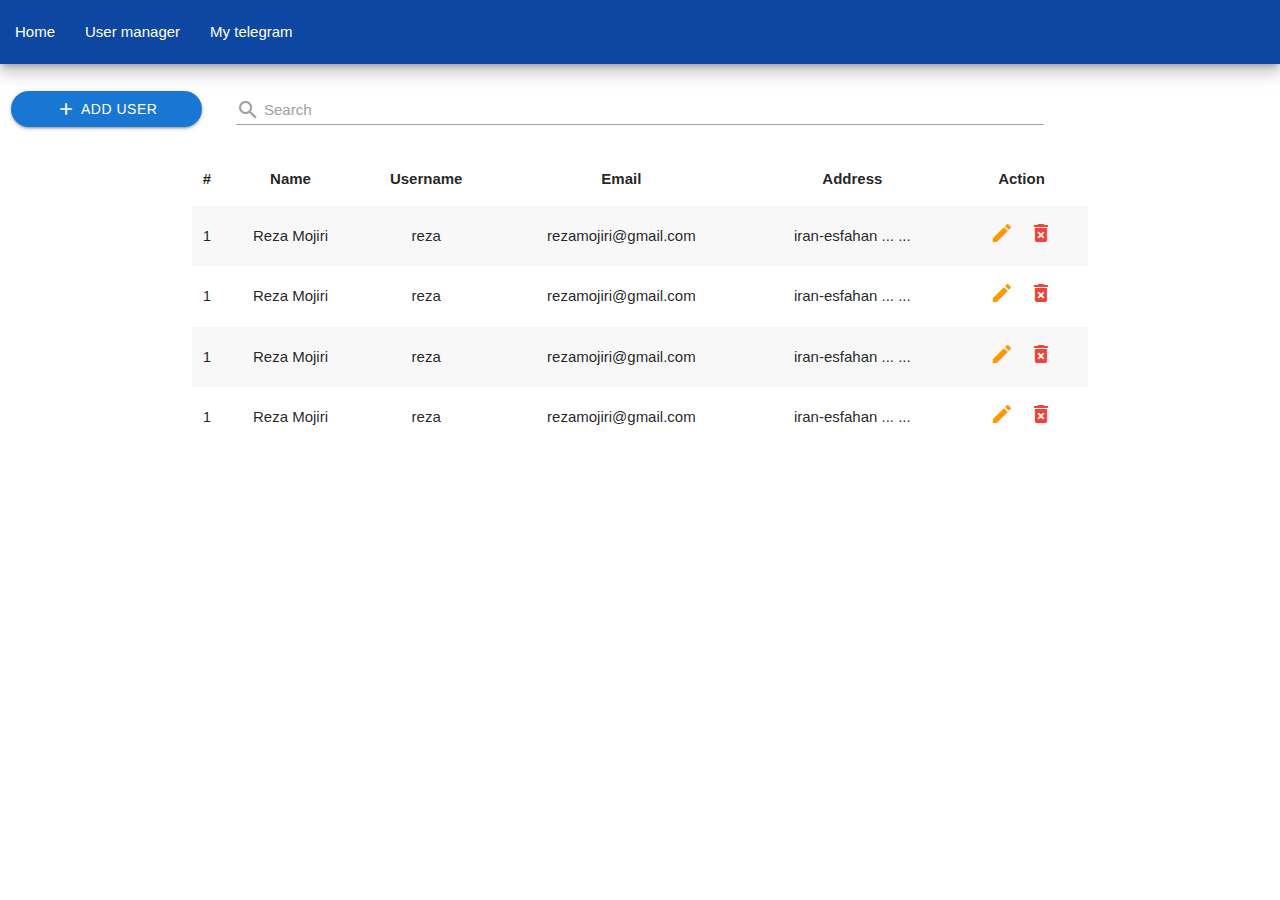
==== commit 0080bd98: "part5" ====
--- a/user.html
+++ b/user.html
@@ -74,7 +74,7 @@
          </section>
 
  <section class="user_list_section">
-    <ul class="collapsible">
+    <ul class="collapsible hide-on-med-and-up">
       <li class="users_list_item">
         <div class="collapsible-header">
           <i class="material-icons blue-text darken-2 users_list_arrow_icon trans-0-2">arrow_drop_down_circle</i>
@@ -127,7 +127,77 @@
       </li>
     </ul>
   </section>
-  
+  <div class="hide-on-med-and-down show-on-medium-and-up container">
+    <table class="striped centered highlight">
+      <thead>
+        <tr>
+          <th>#</th>
+          <th>Name</th>
+          <th>Username</th>
+          <th>Email</th>
+          <th>Address</th>
+          <th>Action</th>
+        </tr>
+      </thead>
+
+      <tbody>
+        <tr>
+          <td>1</td>
+          <td>Reza Mojiri</td>
+          <td>reza</td>
+          <td>rezamojiri@gmail.com</td>
+          <td>iran-esfahan ... ...</td>
+          <td>
+            <i class="material-icons orange-text darken-3 m-l-5 m-r-5 hov-pointer">edit</i>
+            <i class="material-icons red-text m-l-5 m-r-5 hov-pointer">
+              delete_forever
+            </i>
+          </td>
+        </tr>
+        <tr>
+          <td>1</td>
+          <td>Reza Mojiri</td>
+          <td>reza</td>
+          <td>rezamojiri@gmail.com</td>
+          <td>iran-esfahan ... ...</td>
+          <td>
+            <i class="material-icons orange-text darken-3 m-l-5 m-r-5 hov-pointer">edit</i>
+            <i class="material-icons red-text m-l-5 m-r-5 hov-pointer">
+              delete_forever
+            </i>
+          </td>
+        </tr>
+        <tr>
+          <td>1</td>
+          <td>Reza Mojiri</td>
+          <td>reza</td>
+          <td>rezamojiri@gmail.com</td>
+          <td>iran-esfahan ... ...</td>
+          <td>
+            <i class="material-icons orange-text darken-3 m-l-5 m-r-5 hov-pointer">edit</i>
+            <i class="material-icons red-text m-l-5 m-r-5 hov-pointer">
+              delete_forever
+            </i>
+          </td>
+        </tr>
+        <tr>
+          <td>1</td>
+          <td>Reza Mojiri</td>
+          <td>reza</td>
+          <td>rezamojiri@gmail.com</td>
+          <td>iran-esfahan ... ...</td>
+          <td>
+            <i class="material-icons orange-text darken-3 m-l-5 m-r-5 hov-pointer">edit</i>
+            <i class="material-icons red-text m-l-5 m-r-5 hov-pointer">
+              delete_forever
+            </i>
+          </td>
+        </tr>
+      </tbody>
+    </table>
+  </div>
+
+</section>
 
 
 <!-- content section ---------end------- -->
--- a/srs/css/style.css
+++ b/srs/css/style.css
@@ -14,5 +14,9 @@
 }
 
 .users_list_item.active , .users_list_item.active .collapsible-header{
-    background-color: rgba(204, 199, 199, 0.322);
+    background-color: rgba(190, 185, 185, 0.322);
+}
+
+table.highlight > tbody > tr:hover {
+    background-color: #bbdefb;
 }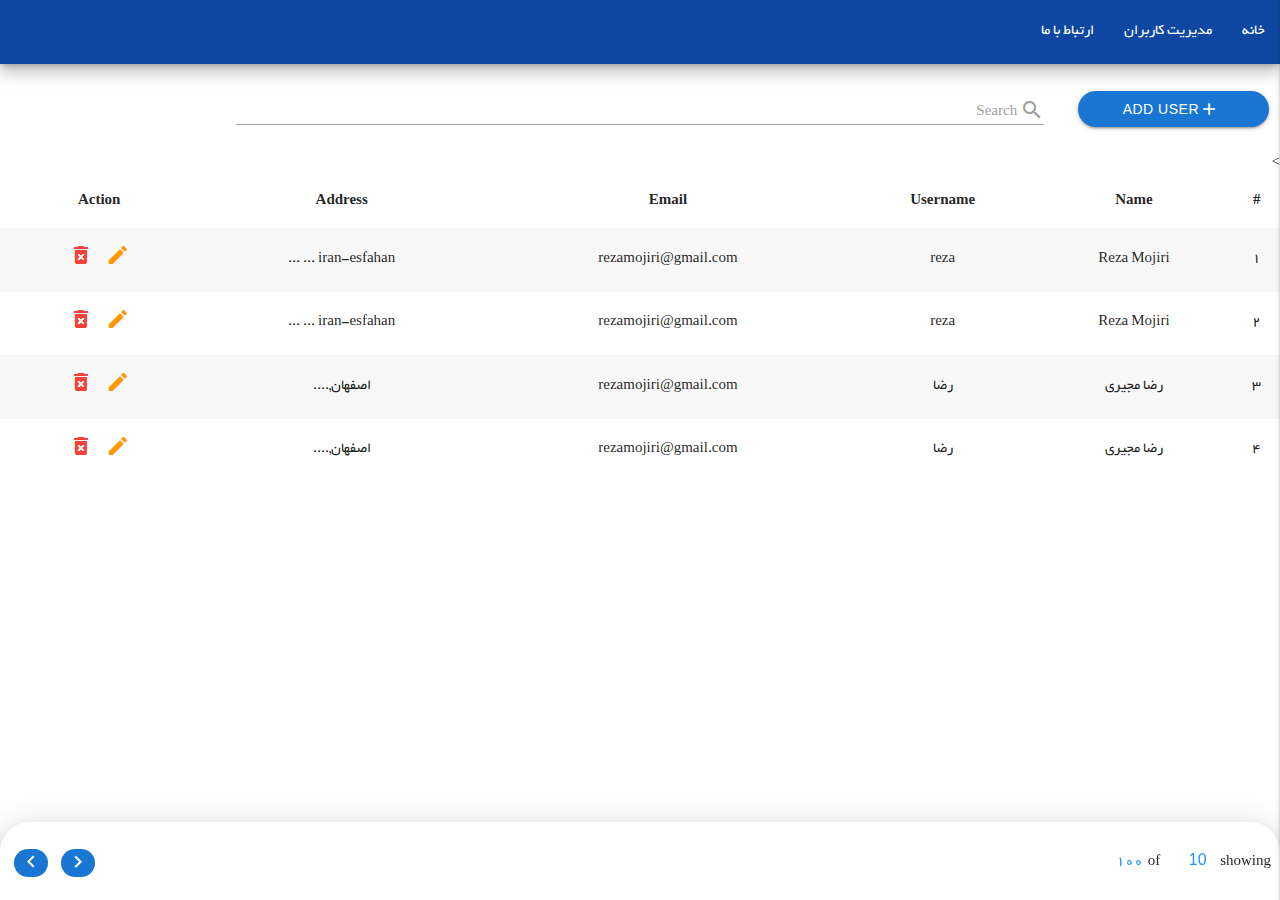
==== commit 954df3c7: "part6" ====
--- a/user.html
+++ b/user.html
@@ -6,23 +6,24 @@
   <meta http-equiv="X-UA-Compatible" content="IE=edge">
   <meta name="viewport" content="width=device-width, initial-scale=1.0">
   <link rel="stylesheet" href="/srs/materialize/css/materialize.min.css">
+  <link rel="stylesheet" href="/srs/materialize/css/materialize-rtl.css">
   <link rel="stylesheet" href="/srs/css/util.css">
   <link href="https://fonts.googleapis.com/icon?family=Material+Icons" rel="stylesheet">
   <link rel="stylesheet" href="/srs/css/style.css">
   <title>my project</title>
 </head>
 
-<body>
+<body dir="rtl">
   <!-- _____navbar section_______________________start___ -->
 
   <nav class="blue darken-4 z-depth-3">
     <div class="nav-wrapper">
-      <a href="#!" class=" hide-on-med-and-up">Users management</a>
-      <a href="#" data-target="mobile-demo" class="sidenav-trigger"><i class="material-icons">menu</i></a>
-      <ul class="hide-on-med-and-down">
-        <li><a href="/">Home</a></li>
-        <li><a href="/user.html">User manager</a></li>
-        <li><a href="https://t.me/Rexo66">My telegram</a></li>
+      <a href="#!" class="hide-on-med-and-up">Users management</a>
+      <a href="#" data-target="mobile-demo" class="sidenav-trigger right"><i class="material-icons">menu</i></a>
+      <ul class="hide-on-med-and-down dis-flex">
+        <li><a href="/">خانه</a></li>
+        <li><a href="/user.html">مدیریت کاربران</a></li>
+        <li><a href="https://t.me/Rexo66">ارتباط با ما</a></li>
         <li><a href="https://t.me/Rexo66"></a></li>
       </ul>
     </div>
@@ -38,24 +39,24 @@
       <a><span class="white-text email">rezamojiri@gmail.com</span></a>
     </div>
     </li>
-    <li><a href="#!"><i class="material-icons">cloud</i>First Link </a></li>
-    <li><a href="https://t.me/Rexo66"><i class="material-icons">near_me</i>My Telegram</a></li>
+    <li><a href="#!"><i class="material-icons right sidenav_link_icon">cloud</i>لینک اول</a></li>
+    <li><a href="https://t.me/Rexo66"><i class="material-icons right sidenav_link_icon">near_me</i>ارتباط با ما</a></li>
     <li>
       <div class="divider"></div>
     </li>
-    <li><a class="subheader">Page</a></li>
-    <li><a class="waves-effect" href="#!">Home</a></li>
-    <li><a class="waves-effect" href="/user.html">User</a></li>
+    <li><a class="subheader">صفحه</a></li>
+    <li><a class="waves-effect" href="#!">خانه</a></li>
+    <li><a class="waves-effect" href="/user.html">کاربر</a></li>
   </ul>
   <!-- _____navbar section_______________________end___ -->
 
 
    <!-- content section ---------start-------------------- -->
     
-   <section id="top_actions_section" class="row m-b-0" >
+   <section id="top_actions_section" class="row m-b-0 container" >
     <!-- ____________add button______ -->
-    <div class="p-l-10 p-r-10 p-t-10 col s12 m3 l2">
-      <button class="waves-effect waves-light btn blue darken-2 p-l-30 p-r-30 w-full rounded_pill flex-c">
+    <div id="add_user_buttom" class="p-l-10 p-r-10 p-t-10 col s12 m3 l2">
+      <button id="add_user_button" class="waves-effect waves-light btn blue darken-2 p-l-30 p-r-30 w-full rounded_pill flex-c">
         <i class="material-icons m-r-5">add</i>
         Add User
        </button>
@@ -155,7 +156,7 @@
           </td>
         </tr>
         <tr>
-          <td>1</td>
+          <td>2</td>
           <td>Reza Mojiri</td>
           <td>reza</td>
           <td>rezamojiri@gmail.com</td>
@@ -168,24 +169,24 @@
           </td>
         </tr>
         <tr>
-          <td>1</td>
-          <td>Reza Mojiri</td>
-          <td>reza</td>
-          <td>rezamojiri@gmail.com</td>
-          <td>iran-esfahan ... ...</td>
-          <td>
-            <i class="material-icons orange-text darken-3 m-l-5 m-r-5 hov-pointer">edit</i>
-            <i class="material-icons red-text m-l-5 m-r-5 hov-pointer">
-              delete_forever
-            </i>
-          </td>
-        </tr>
-        <tr>
-          <td>1</td>
-          <td>Reza Mojiri</td>
-          <td>reza</td>
-          <td>rezamojiri@gmail.com</td>
-          <td>iran-esfahan ... ...</td>
+          <td>3</td>
+          <td>رضا مجیری</td>
+          <td>رضا</td>
+          <td>rezamojiri@gmail.com</td>
+          <td>اصفهان,....</td>>
+          <td>
+            <i class="material-icons orange-text darken-3 m-l-5 m-r-5 hov-pointer">edit</i>
+            <i class="material-icons red-text m-l-5 m-r-5 hov-pointer">
+              delete_forever
+            </i>
+          </td>
+        </tr>
+        <tr>
+          <td>4</td>
+          <td>رضا مجیری</td>
+          <td>رضا</td>
+          <td>rezamojiri@gmail.com</td>
+          <td>اصفهان,....</td>
           <td>
             <i class="material-icons orange-text darken-3 m-l-5 m-r-5 hov-pointer">edit</i>
             <i class="material-icons red-text m-l-5 m-r-5 hov-pointer">
@@ -198,6 +199,63 @@
   </div>
 
 </section>
+<div class="pagination_container container p-l-9 p-r-9 p-t-15 p-b-10 flex-sb-m pos-fixed left-0 right-0 bottom-0 z-depth-4 rounded_top_30">
+
+  <div class="pagination_item_counts flex-l p-l-10 flex-l-m ">
+    showing
+    <span class="m-l-5 m-r-5 max-w-50">
+      <input type="number" class="blue-text darken-2 no-border center-align m-b-0" value="10">
+    </span>
+    of 
+    <span class="blue-text darken-2 m-l-5 m-r-5">100</span>
+  </div>
+
+  <div class="pgination_buttons">
+    <i class="material-icons blue darken-2 m-l-5 m-r-5 p-l-5 p-r-5 p-t-1 p-b-3 waves-effect waves-light white-text rounded_pill">keyboard_arrow_right</i>
+    <i class="material-icons blue darken-2 m-l-5 m-r-5 p-l-5 p-r-5 p-t-1 p-b-3 waves-effect waves-light white-text rounded_pill">keyboard_arrow_left</i>
+  </div>
+
+</div>
+
+</section>
+
+<div class="add_user_modal_back dis-none"></div>
+  <div class="add_user_modal container rounded_top_30 trans-0-3">
+    <div class="row p-t-10 p-b-10 p-r-40 p-l-40 center-on-small-only">
+      <h5>
+        <i class="material-icons m-r-10 m-l-10 pos-relative top-4">person_add</i>
+        Add User
+      </h5>
+
+      <form>
+        <div class="input-field col s12">
+          <input id="name" type="text" class="validate" />
+          <label for="name">name:</label>
+        </div>
+        <div class="input-field col s12">
+          <input id="username" type="text" class="validate" />
+          <label for="username">username: </label>
+        </div>
+        <div class="input-field col s12">
+          <input id="email" type="email" class="validate" />
+          <label for="email">Email</label>
+        </div>
+
+        
+        <button
+          type="button"
+          class="waves-effect waves-light btn blue darken-1 m-t-20 m-b-10 w-full max-w-250 rounded_pill"
+        >
+          submit
+        </button>
+
+
+
+      </form>
+
+
+    </div>
+  </div>
 
 
 <!-- content section ---------end------- -->
--- a/srs/css/util.css
+++ b/srs/css/util.css
@@ -2434,6 +2434,10 @@
 
 .rounded_pill{border-radius: 5rem;}
 
+.rounded_top_30{
+	border-radius: 30px 30px 0 0 !important;
+}
+
 .of-hidden {overflow: hidden;}
 
 .visible-false {visibility: hidden;}
--- a/srs/css/style.css
+++ b/srs/css/style.css
@@ -1,3 +1,17 @@
+@font-face {
+    font-family: "BYekan";
+    src: url("../fonts/BYekan/BYekan-webfont.eot") format("eot"),
+        url("../fonts/BYekan/BYekan-webfont.woff") format("woff"),
+        url("../fonts/BYekan/BYekan-webfont.ttf") format("truetype");
+    font-weight: normal;
+    font-style: normal;
+}
+
+*{
+    direction: rtl;
+    font-family: "BYekan";
+}
+
 @media(min-width:600px){
     .top_navbar{
         box-shadow: 0 0 50px gray !important;
@@ -19,4 +33,37 @@
 
 table.highlight > tbody > tr:hover {
     background-color: #bbdefb;
+}
+
+.container{
+    width: 100% !important;
+}
+
+.add_user_modal_back{
+    position: fixed;
+    width: 100%;
+    height: 100vh;
+    background-color: rgba(0, 0, 0, 0.5);
+    top: 0;
+    left: 0;
+    z-index: 999;
+}
+
+.add_user_modal{
+    position: fixed;
+    height: 70vh;
+    background-color: white;
+    bottom: 0;
+    z-index: 1000;
+    left: 0;
+    right: 0;
+    bottom: -70vh;
+}
+.add_user_modal.show{
+    box-shadow: 0 0 10px blue;
+    bottom: 0;
+}
+
+.sidenav_link_icon{
+    margin: 0 0 0 25px !important;
 }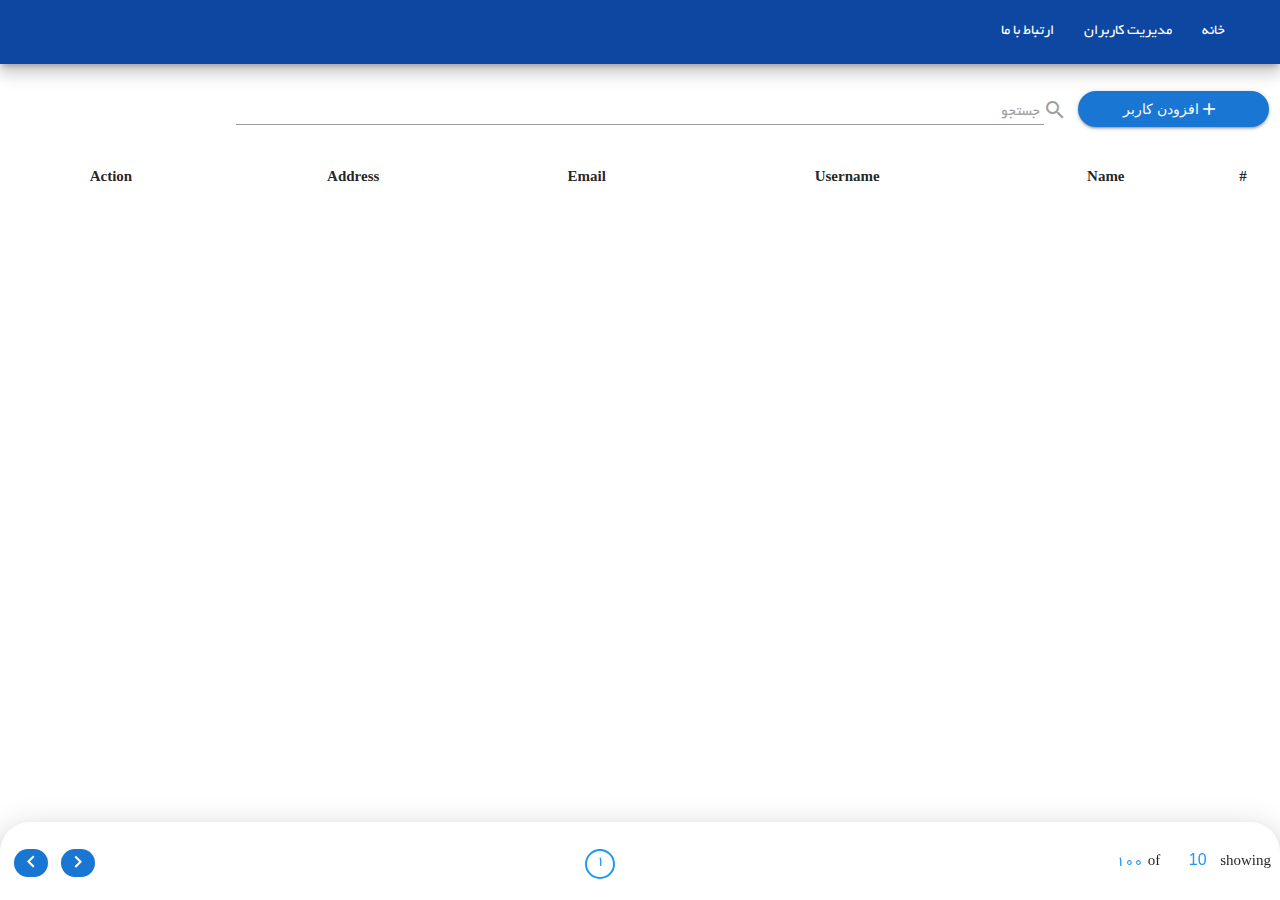
==== commit 5a948aca: "part7{dynamic web}" ====
--- a/user.html
+++ b/user.html
@@ -5,21 +5,20 @@
   <meta charset="UTF-8">
   <meta http-equiv="X-UA-Compatible" content="IE=edge">
   <meta name="viewport" content="width=device-width, initial-scale=1.0">
-  <link rel="stylesheet" href="/srs/materialize/css/materialize.min.css">
-  <link rel="stylesheet" href="/srs/materialize/css/materialize-rtl.css">
-  <link rel="stylesheet" href="/srs/css/util.css">
+  <link rel="stylesheet" href="/assets/materialize/css/materialize.min.css">
+  <link rel="stylesheet" href="/assets/css/util.css">
   <link href="https://fonts.googleapis.com/icon?family=Material+Icons" rel="stylesheet">
-  <link rel="stylesheet" href="/srs/css/style.css">
-  <title>my project</title>
+  <link rel="stylesheet" href="/assets/css/style.css">
+  <title>Document</title>
 </head>
 
-<body dir="rtl">
+<body x-data="usersData">
   <!-- _____navbar section_______________________start___ -->
 
   <nav class="blue darken-4 z-depth-3">
     <div class="nav-wrapper">
       <a href="#!" class="hide-on-med-and-up">Users management</a>
-      <a href="#" data-target="mobile-demo" class="sidenav-trigger right"><i class="material-icons">menu</i></a>
+      <a href="#" data-target="mobile-demo" class="sidenav-trigger "><i class="material-icons">menu</i></a>
       <ul class="hide-on-med-and-down dis-flex">
         <li><a href="/">خانه</a></li>
         <li><a href="/user.html">مدیریت کاربران</a></li>
@@ -32,9 +31,9 @@
   <ul class="sidenav" id="mobile-demo">
     li><div class="user-view">
       <div class="background">
-        <img src="/srs/image/bk1.jpg" class="w-">
-      </div>
-      <a><img class="circle" src="/srs/image/rexo.png"></a>
+        <img src="/assets/image/bk1.jpg" class="w-">
+      </div>
+      <a><img class="circle" src="/assets/image/rexo.png"></a>
       <a><span class="white-text name">reza mojiri</span></a>
       <a><span class="white-text email">rezamojiri@gmail.com</span></a>
     </div>
@@ -51,202 +50,166 @@
   <!-- _____navbar section_______________________end___ -->
 
 
-   <!-- content section ---------start-------------------- -->
-    
-   <section id="top_actions_section" class="row m-b-0 container" >
+  <!-- content section ---------start-------------------- -->
+
+  <section id="top_actions_section" class="row m-b-0 container">
     <!-- ____________add button______ -->
     <div id="add_user_buttom" class="p-l-10 p-r-10 p-t-10 col s12 m3 l2">
-      <button id="add_user_button" class="waves-effect waves-light btn blue darken-2 p-l-30 p-r-30 w-full rounded_pill flex-c">
+      <button id="add_user_button" class="waves-effect waves-light btn blue darken-2 p-l-30 p-r-30 w-full rounded_pill flex-c" x-on:click="showAddModal = true; userIdToEdit = null; handleResetForm()" >
         <i class="material-icons m-r-5">add</i>
-        Add User
-       </button>
-       </div>
+       افزودن کاربر
+      </button>
+    </div>
     <!-- ____________sereach section _____ -->
     <div class="row col s12 m9 l8 m-b-5">
-      <div class="input-field col s12">
-        <input  id="search" type="text" class="validate">
+      <div class="input-field col s12" x-init="$watch('searchChar', (value)=>handleSearch(value))">
+        <input id="search" type="text" class="validate" x-model="searchChar">
         <label for="search">
           <i class="material-icons pos-relative top-7">search</i>
-          Search
+          جستجو
         </label>
       </div>
     </div>
     <div class="col l2 hide-on-med-and-down"></div>
-         </section>
-
- <section class="user_list_section">
+  </section>
+  <template x-if="isLoading">
+    <div class="center-align">
+      <div class="preloader-wrapper small active">
+        <div class="spinner-layer spinner-green-only">
+          <div class="circle-clipper left">
+            <div class="circle"></div>
+          </div>
+          <div class="gap-patch">
+            <div class="circle"></div>
+          </div>
+          <div class="circle-clipper right">
+            <div class="circle"></div>
+          </div>
+        </div>
+      </div>
+    </div>
+  </template>
+
+  <section class="user_list_section" x-init="getUsers()">
     <ul class="collapsible hide-on-med-and-up">
-      <li class="users_list_item">
-        <div class="collapsible-header">
-          <i class="material-icons blue-text darken-2 users_list_arrow_icon trans-0-2">arrow_drop_down_circle</i>
-        Reza Mojiri
-        </div>
-        <div class="collapsible-body">
-          <div class="p-all-5">
-            <span class="f-bold">Username : </span>
-            <span> reza mojiri</span>
-          </div>
-          <div class="p-all-5">
-            <span class="f-bold">Email : </span>
-            <span>rezamojiri@gmail.com</span>
-          </div>
-          <div class="p-all-5">
-            <span class="f-bold">Address : </span>
-            <span> iran-esfahan ...</span>
-          </div>
-          <div class="p-all-5 flex-l-m">
-            <span class="f-bold">Action : </span>
-            <i class="material-icons red-text m-l-5 m-r-5">delete_forever</i>
-            <i class="material-icons orange-text darken-3 m-l-5 m-r-5">edit</i>
-          </div>
-        </div>
-      </li>
-      <li class="users_list_item">
-        <div class="collapsible-header">
-          <i class="material-icons blue-text darken-2 users_list_arrow_icon trans-0-2">arrow_drop_down_circle</i>
-          Reza Mojiri
-        </div>
-        <div class="collapsible-body">
-          <div class="p-all-5">
-            <span class="f-bold">Username : </span>
-            <span> reza mojiri</span>
-          </div>
-          <div class="p-all-5">
-            <span class="f-bold">Email : </span>
-            <span>rezamojiri@gmail.com</span>
-          </div>
-          <div class="p-all-5">
-            <span class="f-bold">Address : </span>
-            <span> iran-esfahan- ...</span>
-          </div>
-          <div class="p-all-5 flex-l-m">
-            <span class="f-bold">Action : </span>
-            <i class="material-icons red-text m-l-5 m-r-5">delete_forever</i>
-            <i class="material-icons orange-text darken-3 m-l-5 m-r-5">edit</i>
-          </div>
-        </div>
-      </li>
+      <template x-for="user in pageUsers">
+        <li class="users_list_item">
+          <div class="collapsible-header">
+            <i class="material-icons blue-text darken-2 users_list_arrow_icon trans-0-2">arrow_drop_down_circle</i>
+            <span x-text="user.name"></span>
+          </div>
+          <div class="collapsible-body">
+            <div class="p-all-5">
+              <span class="f-bold">Username : </span>
+              <span x-text="user.username"></span>
+            </div>
+            <div class="p-all-5">
+              <span class="f-bold">Email : </span>
+              <span x-text="user.email"></span>
+            </div>
+            <div class="p-all-5">
+              <span class="f-bold">Address : </span>
+              <span x-text="(user.address?.city || '') + '-' + (user.address?.street || '')"></span>
+            </div>
+            <div class="p-all-5 flex-l-m">
+              <span class="f-bold">Action : </span>
+              <i class="material-icons red-text m-l-5 m-r-5" x-on:click="handleDeleteUser(user.id)">delete_forever</i>
+              <i class="material-icons orange-text darken-3 m-l-5 m-r-5" x-on:click="handleUpdateUser(user)">edit</i>
+            </div>
+          </div>
+        </li>
+      </template>
     </ul>
+
+    <div class="hide-on-med-and-down show-on-medium-and-up container">
+      <table class="striped centered highlight">
+        <thead>
+          <tr>
+            <th>#</th>
+            <th>Name</th>
+            <th>Username</th>
+            <th>Email</th>
+            <th>Address</th>
+            <th>Action</th>
+          </tr>
+        </thead>
+
+        <tbody class="desktop_table_body">
+          <template x-for="user in pageUsers">
+            <tr>
+              <td x-text="user.id"></td>
+              <td x-text="user.name"></td>
+              <td x-text="user.username"></td>
+              <td x-text="user.email"></td>
+              <td x-text="(user.address?.city || '') + '-' + (user.address?.street || '')"></td>
+              <td>
+                <i class="material-icons orange-text darken-3 m-l-5 m-r-5 hov-pointer" x-on:click="handleUpdateUser(user)">edit</i>
+                <i class="material-icons red-text m-l-5 m-r-5 hov-pointer" x-on:click="handleDeleteUser(user.id)">
+                  delete_forever
+                </i>
+              </td>
+            </tr>
+          </template>
+        </tbody>
+      </table>
+    </div>
+
+    <div
+      class="pagination_container container p-l-9 p-r-9 p-t-15 p-b-10 flex-sb-m pos-fixed left-0 right-0 bottom-0 z-depth-4 rounded_top_30">
+
+      <div class="pagination_item_counts flex-l p-l-10 flex-l-m ">
+        showing
+        <span class="m-l-5 m-r-5 max-w-50">
+          <input type="number" class="blue-text darken-2 no-border center-align m-b-0" value="10">
+        </span>
+        of
+        <span class="blue-text darken-2 m-l-5 m-r-5">100</span>
+      </div>
+      <strong x-text="currentPage" class="blue-text page_number"></strong>
+
+      <div class="pgination_buttons">
+        <i class="material-icons blue darken-2 m-l-5 m-r-5 p-l-5 p-r-5 p-t-1 p-b-3 waves-effect waves-light white-text rounded_pill"
+          x-on:click="prevPage()">keyboard_arrow_right</i>
+        <i class="material-icons blue darken-2 m-l-5 m-r-5 p-l-5 p-r-5 p-t-1 p-b-3 waves-effect waves-light white-text rounded_pill"
+          x-on:click="nextPage()">keyboard_arrow_left</i>
+      </div>
+
+    </div>
+
   </section>
-  <div class="hide-on-med-and-down show-on-medium-and-up container">
-    <table class="striped centered highlight">
-      <thead>
-        <tr>
-          <th>#</th>
-          <th>Name</th>
-          <th>Username</th>
-          <th>Email</th>
-          <th>Address</th>
-          <th>Action</th>
-        </tr>
-      </thead>
-
-      <tbody>
-        <tr>
-          <td>1</td>
-          <td>Reza Mojiri</td>
-          <td>reza</td>
-          <td>rezamojiri@gmail.com</td>
-          <td>iran-esfahan ... ...</td>
-          <td>
-            <i class="material-icons orange-text darken-3 m-l-5 m-r-5 hov-pointer">edit</i>
-            <i class="material-icons red-text m-l-5 m-r-5 hov-pointer">
-              delete_forever
-            </i>
-          </td>
-        </tr>
-        <tr>
-          <td>2</td>
-          <td>Reza Mojiri</td>
-          <td>reza</td>
-          <td>rezamojiri@gmail.com</td>
-          <td>iran-esfahan ... ...</td>
-          <td>
-            <i class="material-icons orange-text darken-3 m-l-5 m-r-5 hov-pointer">edit</i>
-            <i class="material-icons red-text m-l-5 m-r-5 hov-pointer">
-              delete_forever
-            </i>
-          </td>
-        </tr>
-        <tr>
-          <td>3</td>
-          <td>رضا مجیری</td>
-          <td>رضا</td>
-          <td>rezamojiri@gmail.com</td>
-          <td>اصفهان,....</td>>
-          <td>
-            <i class="material-icons orange-text darken-3 m-l-5 m-r-5 hov-pointer">edit</i>
-            <i class="material-icons red-text m-l-5 m-r-5 hov-pointer">
-              delete_forever
-            </i>
-          </td>
-        </tr>
-        <tr>
-          <td>4</td>
-          <td>رضا مجیری</td>
-          <td>رضا</td>
-          <td>rezamojiri@gmail.com</td>
-          <td>اصفهان,....</td>
-          <td>
-            <i class="material-icons orange-text darken-3 m-l-5 m-r-5 hov-pointer">edit</i>
-            <i class="material-icons red-text m-l-5 m-r-5 hov-pointer">
-              delete_forever
-            </i>
-          </td>
-        </tr>
-      </tbody>
-    </table>
-  </div>
-
-</section>
-<div class="pagination_container container p-l-9 p-r-9 p-t-15 p-b-10 flex-sb-m pos-fixed left-0 right-0 bottom-0 z-depth-4 rounded_top_30">
-
-  <div class="pagination_item_counts flex-l p-l-10 flex-l-m ">
-    showing
-    <span class="m-l-5 m-r-5 max-w-50">
-      <input type="number" class="blue-text darken-2 no-border center-align m-b-0" value="10">
-    </span>
-    of 
-    <span class="blue-text darken-2 m-l-5 m-r-5">100</span>
-  </div>
-
-  <div class="pgination_buttons">
-    <i class="material-icons blue darken-2 m-l-5 m-r-5 p-l-5 p-r-5 p-t-1 p-b-3 waves-effect waves-light white-text rounded_pill">keyboard_arrow_right</i>
-    <i class="material-icons blue darken-2 m-l-5 m-r-5 p-l-5 p-r-5 p-t-1 p-b-3 waves-effect waves-light white-text rounded_pill">keyboard_arrow_left</i>
-  </div>
-
-</div>
-
-</section>
-
-<div class="add_user_modal_back dis-none"></div>
-  <div class="add_user_modal container rounded_top_30 trans-0-3">
+
+
+  <div class="add_user_modal_back" x-bind:class="{'dis-none' : !showAddModal}" x-on:click="showAddModal = false"></div>
+  <div class="add_user_modal container rounded_top_30 trans-0-3" x-bind:class="{'show' : showAddModal}">
     <div class="row p-t-10 p-b-10 p-r-40 p-l-40 center-on-small-only">
       <h5>
         <i class="material-icons m-r-10 m-l-10 pos-relative top-4">person_add</i>
-        Add User
+        <span x-text="userIdToEdit ? 'Edit User' : 'Add User'"></span>
       </h5>
 
       <form>
         <div class="input-field col s12">
-          <input id="name" type="text" class="validate" />
-          <label for="name">name:</label>
+          <input id="name" type="text" class="validate" x-model="newUserInfo.name"/>
+          <label for="name">نام:</label>
         </div>
         <div class="input-field col s12">
-          <input id="username" type="text" class="validate" />
-          <label for="username">username: </label>
+          <input id="username" type="text" class="validate" x-model="newUserInfo.username"/>
+          <label for="username">نام کاربری: </label>
         </div>
         <div class="input-field col s12">
-          <input id="email" type="email" class="validate" />
-          <label for="email">Email</label>
-        </div>
-
-        
-        <button
-          type="button"
-          class="waves-effect waves-light btn blue darken-1 m-t-20 m-b-10 w-full max-w-250 rounded_pill"
-        >
-          submit
+          <input id="email" type="email" class="validate" x-model="newUserInfo.email"/>
+          <label for="email">ایمیل</label>
+        </div>
+
+
+        <button type="button"
+        class="waves-effect waves-light btn blue darken-1 m-t-20 m-b-10 w-full max-w-250 rounded_pill"
+        x-on:click="userIdToEdit ? handleConfirmEditUser() :handleSubmitAddUserForm()"
+        x-bind:class="{'pulse' : isLoading, 'orange': userIdToEdit}"
+        x-bind:disabled="isLoading"
+      >
+          
+          تایید
         </button>
 
 
@@ -257,13 +220,17 @@
     </div>
   </div>
 
-
-<!-- content section ---------end------- -->
-
-
-          <script src="/srs/materialize/js/materialize.min.js"></script>
-          <script src="/srs/js/app.js"></script>
-          <script src="/srs/js/user.js"></script>
+  <!-- content section ---------end------- -->
+
+
+
+
+  <script defer src="/assets/js/alpine.js"></script>
+  <script src="/assets/js/alpineJsContollers/usersController.js"></script>
+  <script src="/assets/js/axios.js"></script>
+  <script src="/assets/materialize/js/materialize.min.js"></script>
+  <script src="/assets/js/app.js"></script>
+  <script src="/assets/js/user.js"></script>
 </body>
 
 </html>--- a/assets/css/util.css
+++ b/assets/css/util.css
@@ -0,0 +1,3068 @@
+/*[ FONT SIZE ]
+///////////////////////////////////////////////////////////
+*/
+.f-bold{font-weight: bold;}
+.fs-1 {font-size: 1px;}
+.fs-2 {font-size: 2px;}
+.fs-3 {font-size: 3px;}
+.fs-4 {font-size: 4px;}
+.fs-5 {font-size: 5px;}
+.fs-6 {font-size: 6px;}
+.fs-7 {font-size: 7px;}
+.fs-8 {font-size: 8px;}
+.fs-9 {font-size: 9px;}
+.fs-10 {font-size: 10px;}
+.fs-11 {font-size: 11px;}
+.fs-12 {font-size: 12px;}
+.fs-13 {font-size: 13px;}
+.fs-14 {font-size: 14px;}
+.fs-15 {font-size: 15px;}
+.fs-16 {font-size: 16px;}
+.fs-17 {font-size: 17px;}
+.fs-18 {font-size: 18px;}
+.fs-19 {font-size: 19px;}
+.fs-20 {font-size: 20px;}
+.fs-21 {font-size: 21px;}
+.fs-22 {font-size: 22px;}
+.fs-23 {font-size: 23px;}
+.fs-24 {font-size: 24px;}
+.fs-25 {font-size: 25px;}
+.fs-26 {font-size: 26px;}
+.fs-27 {font-size: 27px;}
+.fs-28 {font-size: 28px;}
+.fs-29 {font-size: 29px;}
+.fs-30 {font-size: 30px;}
+.fs-31 {font-size: 31px;}
+.fs-32 {font-size: 32px;}
+.fs-33 {font-size: 33px;}
+.fs-34 {font-size: 34px;}
+.fs-35 {font-size: 35px;}
+.fs-36 {font-size: 36px;}
+.fs-37 {font-size: 37px;}
+.fs-38 {font-size: 38px;}
+.fs-39 {font-size: 39px;}
+.fs-40 {font-size: 40px;}
+.fs-41 {font-size: 41px;}
+.fs-42 {font-size: 42px;}
+.fs-43 {font-size: 43px;}
+.fs-44 {font-size: 44px;}
+.fs-45 {font-size: 45px;}
+.fs-46 {font-size: 46px;}
+.fs-47 {font-size: 47px;}
+.fs-48 {font-size: 48px;}
+.fs-49 {font-size: 49px;}
+.fs-50 {font-size: 50px;}
+.fs-51 {font-size: 51px;}
+.fs-52 {font-size: 52px;}
+.fs-53 {font-size: 53px;}
+.fs-54 {font-size: 54px;}
+.fs-55 {font-size: 55px;}
+.fs-56 {font-size: 56px;}
+.fs-57 {font-size: 57px;}
+.fs-58 {font-size: 58px;}
+.fs-59 {font-size: 59px;}
+.fs-60 {font-size: 60px;}
+.fs-61 {font-size: 61px;}
+.fs-62 {font-size: 62px;}
+.fs-63 {font-size: 63px;}
+.fs-64 {font-size: 64px;}
+.fs-65 {font-size: 65px;}
+.fs-66 {font-size: 66px;}
+.fs-67 {font-size: 67px;}
+.fs-68 {font-size: 68px;}
+.fs-69 {font-size: 69px;}
+.fs-70 {font-size: 70px;}
+.fs-71 {font-size: 71px;}
+.fs-72 {font-size: 72px;}
+.fs-73 {font-size: 73px;}
+.fs-74 {font-size: 74px;}
+.fs-75 {font-size: 75px;}
+.fs-76 {font-size: 76px;}
+.fs-77 {font-size: 77px;}
+.fs-78 {font-size: 78px;}
+.fs-79 {font-size: 79px;}
+.fs-80 {font-size: 80px;}
+.fs-81 {font-size: 81px;}
+.fs-82 {font-size: 82px;}
+.fs-83 {font-size: 83px;}
+.fs-84 {font-size: 84px;}
+.fs-85 {font-size: 85px;}
+.fs-86 {font-size: 86px;}
+.fs-87 {font-size: 87px;}
+.fs-88 {font-size: 88px;}
+.fs-89 {font-size: 89px;}
+.fs-90 {font-size: 90px;}
+.fs-91 {font-size: 91px;}
+.fs-92 {font-size: 92px;}
+.fs-93 {font-size: 93px;}
+.fs-94 {font-size: 94px;}
+.fs-95 {font-size: 95px;}
+.fs-96 {font-size: 96px;}
+.fs-97 {font-size: 97px;}
+.fs-98 {font-size: 98px;}
+.fs-99 {font-size: 99px;}
+.fs-100 {font-size: 100px;}
+.fs-101 {font-size: 101px;}
+.fs-102 {font-size: 102px;}
+.fs-103 {font-size: 103px;}
+.fs-104 {font-size: 104px;}
+.fs-105 {font-size: 105px;}
+.fs-106 {font-size: 106px;}
+.fs-107 {font-size: 107px;}
+.fs-108 {font-size: 108px;}
+.fs-109 {font-size: 109px;}
+.fs-110 {font-size: 110px;}
+.fs-111 {font-size: 111px;}
+.fs-112 {font-size: 112px;}
+.fs-113 {font-size: 113px;}
+.fs-114 {font-size: 114px;}
+.fs-115 {font-size: 115px;}
+.fs-116 {font-size: 116px;}
+.fs-117 {font-size: 117px;}
+.fs-118 {font-size: 118px;}
+.fs-119 {font-size: 119px;}
+.fs-120 {font-size: 120px;}
+.fs-121 {font-size: 121px;}
+.fs-122 {font-size: 122px;}
+.fs-123 {font-size: 123px;}
+.fs-124 {font-size: 124px;}
+.fs-125 {font-size: 125px;}
+.fs-126 {font-size: 126px;}
+.fs-127 {font-size: 127px;}
+.fs-128 {font-size: 128px;}
+.fs-129 {font-size: 129px;}
+.fs-130 {font-size: 130px;}
+.fs-131 {font-size: 131px;}
+.fs-132 {font-size: 132px;}
+.fs-133 {font-size: 133px;}
+.fs-134 {font-size: 134px;}
+.fs-135 {font-size: 135px;}
+.fs-136 {font-size: 136px;}
+.fs-137 {font-size: 137px;}
+.fs-138 {font-size: 138px;}
+.fs-139 {font-size: 139px;}
+.fs-140 {font-size: 140px;}
+.fs-141 {font-size: 141px;}
+.fs-142 {font-size: 142px;}
+.fs-143 {font-size: 143px;}
+.fs-144 {font-size: 144px;}
+.fs-145 {font-size: 145px;}
+.fs-146 {font-size: 146px;}
+.fs-147 {font-size: 147px;}
+.fs-148 {font-size: 148px;}
+.fs-149 {font-size: 149px;}
+.fs-150 {font-size: 150px;}
+.fs-151 {font-size: 151px;}
+.fs-152 {font-size: 152px;}
+.fs-153 {font-size: 153px;}
+.fs-154 {font-size: 154px;}
+.fs-155 {font-size: 155px;}
+.fs-156 {font-size: 156px;}
+.fs-157 {font-size: 157px;}
+.fs-158 {font-size: 158px;}
+.fs-159 {font-size: 159px;}
+.fs-160 {font-size: 160px;}
+.fs-161 {font-size: 161px;}
+.fs-162 {font-size: 162px;}
+.fs-163 {font-size: 163px;}
+.fs-164 {font-size: 164px;}
+.fs-165 {font-size: 165px;}
+.fs-166 {font-size: 166px;}
+.fs-167 {font-size: 167px;}
+.fs-168 {font-size: 168px;}
+.fs-169 {font-size: 169px;}
+.fs-170 {font-size: 170px;}
+.fs-171 {font-size: 171px;}
+.fs-172 {font-size: 172px;}
+.fs-173 {font-size: 173px;}
+.fs-174 {font-size: 174px;}
+.fs-175 {font-size: 175px;}
+.fs-176 {font-size: 176px;}
+.fs-177 {font-size: 177px;}
+.fs-178 {font-size: 178px;}
+.fs-179 {font-size: 179px;}
+.fs-180 {font-size: 180px;}
+.fs-181 {font-size: 181px;}
+.fs-182 {font-size: 182px;}
+.fs-183 {font-size: 183px;}
+.fs-184 {font-size: 184px;}
+.fs-185 {font-size: 185px;}
+.fs-186 {font-size: 186px;}
+.fs-187 {font-size: 187px;}
+.fs-188 {font-size: 188px;}
+.fs-189 {font-size: 189px;}
+.fs-190 {font-size: 190px;}
+.fs-191 {font-size: 191px;}
+.fs-192 {font-size: 192px;}
+.fs-193 {font-size: 193px;}
+.fs-194 {font-size: 194px;}
+.fs-195 {font-size: 195px;}
+.fs-196 {font-size: 196px;}
+.fs-197 {font-size: 197px;}
+.fs-198 {font-size: 198px;}
+.fs-199 {font-size: 199px;}
+.fs-200 {font-size: 200px;}
+
+/*[ PADDING ]
+///////////////////////////////////////////////////////////
+*/
+.p-all-0{padding: 0 !important;}
+.p-all-1{padding: 1px !important;}
+.p-all-2{padding: 2px !important;}
+.p-all-3{padding: 3px !important;}
+.p-all-4{padding: 4px !important;}
+.p-all-5{padding: 5px !important;}
+.p-all-6{padding: 6px !important;}
+.p-all-7{padding: 7px !important;}
+.p-all-8{padding: 8px !important;}
+.p-all-9{padding: 9px !important;}
+.p-t-0 {padding-top: 0px;}
+.p-t-1 {padding-top: 1px;}
+.p-t-2 {padding-top: 2px;}
+.p-t-3 {padding-top: 3px;}
+.p-t-4 {padding-top: 4px;}
+.p-t-5 {padding-top: 5px;}
+.p-t-6 {padding-top: 6px;}
+.p-t-7 {padding-top: 7px;}
+.p-t-8 {padding-top: 8px;}
+.p-t-9 {padding-top: 9px;}
+.p-t-10 {padding-top: 10px;}
+.p-t-11 {padding-top: 11px;}
+.p-t-12 {padding-top: 12px;}
+.p-t-13 {padding-top: 13px;}
+.p-t-14 {padding-top: 14px;}
+.p-t-15 {padding-top: 15px;}
+.p-t-16 {padding-top: 16px;}
+.p-t-17 {padding-top: 17px;}
+.p-t-18 {padding-top: 18px;}
+.p-t-19 {padding-top: 19px;}
+.p-t-20 {padding-top: 20px;}
+.p-t-21 {padding-top: 21px;}
+.p-t-22 {padding-top: 22px;}
+.p-t-23 {padding-top: 23px;}
+.p-t-24 {padding-top: 24px;}
+.p-t-25 {padding-top: 25px;}
+.p-t-26 {padding-top: 26px;}
+.p-t-27 {padding-top: 27px;}
+.p-t-28 {padding-top: 28px;}
+.p-t-29 {padding-top: 29px;}
+.p-t-30 {padding-top: 30px;}
+.p-t-31 {padding-top: 31px;}
+.p-t-32 {padding-top: 32px;}
+.p-t-33 {padding-top: 33px;}
+.p-t-34 {padding-top: 34px;}
+.p-t-35 {padding-top: 35px;}
+.p-t-36 {padding-top: 36px;}
+.p-t-37 {padding-top: 37px;}
+.p-t-38 {padding-top: 38px;}
+.p-t-39 {padding-top: 39px;}
+.p-t-40 {padding-top: 40px;}
+.p-t-41 {padding-top: 41px;}
+.p-t-42 {padding-top: 42px;}
+.p-t-43 {padding-top: 43px;}
+.p-t-44 {padding-top: 44px;}
+.p-t-45 {padding-top: 45px;}
+.p-t-46 {padding-top: 46px;}
+.p-t-47 {padding-top: 47px;}
+.p-t-48 {padding-top: 48px;}
+.p-t-49 {padding-top: 49px;}
+.p-t-50 {padding-top: 50px;}
+.p-t-51 {padding-top: 51px;}
+.p-t-52 {padding-top: 52px;}
+.p-t-53 {padding-top: 53px;}
+.p-t-54 {padding-top: 54px;}
+.p-t-55 {padding-top: 55px;}
+.p-t-56 {padding-top: 56px;}
+.p-t-57 {padding-top: 57px;}
+.p-t-58 {padding-top: 58px;}
+.p-t-59 {padding-top: 59px;}
+.p-t-60 {padding-top: 60px;}
+.p-t-61 {padding-top: 61px;}
+.p-t-62 {padding-top: 62px;}
+.p-t-63 {padding-top: 63px;}
+.p-t-64 {padding-top: 64px;}
+.p-t-65 {padding-top: 65px;}
+.p-t-66 {padding-top: 66px;}
+.p-t-67 {padding-top: 67px;}
+.p-t-68 {padding-top: 68px;}
+.p-t-69 {padding-top: 69px;}
+.p-t-70 {padding-top: 70px;}
+.p-t-71 {padding-top: 71px;}
+.p-t-72 {padding-top: 72px;}
+.p-t-73 {padding-top: 73px;}
+.p-t-74 {padding-top: 74px;}
+.p-t-75 {padding-top: 75px;}
+.p-t-76 {padding-top: 76px;}
+.p-t-77 {padding-top: 77px;}
+.p-t-78 {padding-top: 78px;}
+.p-t-79 {padding-top: 79px;}
+.p-t-80 {padding-top: 80px;}
+.p-t-81 {padding-top: 81px;}
+.p-t-82 {padding-top: 82px;}
+.p-t-83 {padding-top: 83px;}
+.p-t-84 {padding-top: 84px;}
+.p-t-85 {padding-top: 85px;}
+.p-t-86 {padding-top: 86px;}
+.p-t-87 {padding-top: 87px;}
+.p-t-88 {padding-top: 88px;}
+.p-t-89 {padding-top: 89px;}
+.p-t-90 {padding-top: 90px;}
+.p-t-91 {padding-top: 91px;}
+.p-t-92 {padding-top: 92px;}
+.p-t-93 {padding-top: 93px;}
+.p-t-94 {padding-top: 94px;}
+.p-t-95 {padding-top: 95px;}
+.p-t-96 {padding-top: 96px;}
+.p-t-97 {padding-top: 97px;}
+.p-t-98 {padding-top: 98px;}
+.p-t-99 {padding-top: 99px;}
+.p-t-100 {padding-top: 100px;}
+.p-t-101 {padding-top: 101px;}
+.p-t-102 {padding-top: 102px;}
+.p-t-103 {padding-top: 103px;}
+.p-t-104 {padding-top: 104px;}
+.p-t-105 {padding-top: 105px;}
+.p-t-106 {padding-top: 106px;}
+.p-t-107 {padding-top: 107px;}
+.p-t-108 {padding-top: 108px;}
+.p-t-109 {padding-top: 109px;}
+.p-t-110 {padding-top: 110px;}
+.p-t-111 {padding-top: 111px;}
+.p-t-112 {padding-top: 112px;}
+.p-t-113 {padding-top: 113px;}
+.p-t-114 {padding-top: 114px;}
+.p-t-115 {padding-top: 115px;}
+.p-t-116 {padding-top: 116px;}
+.p-t-117 {padding-top: 117px;}
+.p-t-118 {padding-top: 118px;}
+.p-t-119 {padding-top: 119px;}
+.p-t-120 {padding-top: 120px;}
+.p-t-121 {padding-top: 121px;}
+.p-t-122 {padding-top: 122px;}
+.p-t-123 {padding-top: 123px;}
+.p-t-124 {padding-top: 124px;}
+.p-t-125 {padding-top: 125px;}
+.p-t-126 {padding-top: 126px;}
+.p-t-127 {padding-top: 127px;}
+.p-t-128 {padding-top: 128px;}
+.p-t-129 {padding-top: 129px;}
+.p-t-130 {padding-top: 130px;}
+.p-t-131 {padding-top: 131px;}
+.p-t-132 {padding-top: 132px;}
+.p-t-133 {padding-top: 133px;}
+.p-t-134 {padding-top: 134px;}
+.p-t-135 {padding-top: 135px;}
+.p-t-136 {padding-top: 136px;}
+.p-t-137 {padding-top: 137px;}
+.p-t-138 {padding-top: 138px;}
+.p-t-139 {padding-top: 139px;}
+.p-t-140 {padding-top: 140px;}
+.p-t-141 {padding-top: 141px;}
+.p-t-142 {padding-top: 142px;}
+.p-t-143 {padding-top: 143px;}
+.p-t-144 {padding-top: 144px;}
+.p-t-145 {padding-top: 145px;}
+.p-t-146 {padding-top: 146px;}
+.p-t-147 {padding-top: 147px;}
+.p-t-148 {padding-top: 148px;}
+.p-t-149 {padding-top: 149px;}
+.p-t-150 {padding-top: 150px;}
+.p-t-151 {padding-top: 151px;}
+.p-t-152 {padding-top: 152px;}
+.p-t-153 {padding-top: 153px;}
+.p-t-154 {padding-top: 154px;}
+.p-t-155 {padding-top: 155px;}
+.p-t-156 {padding-top: 156px;}
+.p-t-157 {padding-top: 157px;}
+.p-t-158 {padding-top: 158px;}
+.p-t-159 {padding-top: 159px;}
+.p-t-160 {padding-top: 160px;}
+.p-t-161 {padding-top: 161px;}
+.p-t-162 {padding-top: 162px;}
+.p-t-163 {padding-top: 163px;}
+.p-t-164 {padding-top: 164px;}
+.p-t-165 {padding-top: 165px;}
+.p-t-166 {padding-top: 166px;}
+.p-t-167 {padding-top: 167px;}
+.p-t-168 {padding-top: 168px;}
+.p-t-169 {padding-top: 169px;}
+.p-t-170 {padding-top: 170px;}
+.p-t-171 {padding-top: 171px;}
+.p-t-172 {padding-top: 172px;}
+.p-t-173 {padding-top: 173px;}
+.p-t-174 {padding-top: 174px;}
+.p-t-175 {padding-top: 175px;}
+.p-t-176 {padding-top: 176px;}
+.p-t-177 {padding-top: 177px;}
+.p-t-178 {padding-top: 178px;}
+.p-t-179 {padding-top: 179px;}
+.p-t-180 {padding-top: 180px;}
+.p-t-181 {padding-top: 181px;}
+.p-t-182 {padding-top: 182px;}
+.p-t-183 {padding-top: 183px;}
+.p-t-184 {padding-top: 184px;}
+.p-t-185 {padding-top: 185px;}
+.p-t-186 {padding-top: 186px;}
+.p-t-187 {padding-top: 187px;}
+.p-t-188 {padding-top: 188px;}
+.p-t-189 {padding-top: 189px;}
+.p-t-190 {padding-top: 190px;}
+.p-t-191 {padding-top: 191px;}
+.p-t-192 {padding-top: 192px;}
+.p-t-193 {padding-top: 193px;}
+.p-t-194 {padding-top: 194px;}
+.p-t-195 {padding-top: 195px;}
+.p-t-196 {padding-top: 196px;}
+.p-t-197 {padding-top: 197px;}
+.p-t-198 {padding-top: 198px;}
+.p-t-199 {padding-top: 199px;}
+.p-t-200 {padding-top: 200px;}
+.p-t-201 {padding-top: 201px;}
+.p-t-202 {padding-top: 202px;}
+.p-t-203 {padding-top: 203px;}
+.p-t-204 {padding-top: 204px;}
+.p-t-205 {padding-top: 205px;}
+.p-t-206 {padding-top: 206px;}
+.p-t-207 {padding-top: 207px;}
+.p-t-208 {padding-top: 208px;}
+.p-t-209 {padding-top: 209px;}
+.p-t-210 {padding-top: 210px;}
+.p-t-211 {padding-top: 211px;}
+.p-t-212 {padding-top: 212px;}
+.p-t-213 {padding-top: 213px;}
+.p-t-214 {padding-top: 214px;}
+.p-t-215 {padding-top: 215px;}
+.p-t-216 {padding-top: 216px;}
+.p-t-217 {padding-top: 217px;}
+.p-t-218 {padding-top: 218px;}
+.p-t-219 {padding-top: 219px;}
+.p-t-220 {padding-top: 220px;}
+.p-t-221 {padding-top: 221px;}
+.p-t-222 {padding-top: 222px;}
+.p-t-223 {padding-top: 223px;}
+.p-t-224 {padding-top: 224px;}
+.p-t-225 {padding-top: 225px;}
+.p-t-226 {padding-top: 226px;}
+.p-t-227 {padding-top: 227px;}
+.p-t-228 {padding-top: 228px;}
+.p-t-229 {padding-top: 229px;}
+.p-t-230 {padding-top: 230px;}
+.p-t-231 {padding-top: 231px;}
+.p-t-232 {padding-top: 232px;}
+.p-t-233 {padding-top: 233px;}
+.p-t-234 {padding-top: 234px;}
+.p-t-235 {padding-top: 235px;}
+.p-t-236 {padding-top: 236px;}
+.p-t-237 {padding-top: 237px;}
+.p-t-238 {padding-top: 238px;}
+.p-t-239 {padding-top: 239px;}
+.p-t-240 {padding-top: 240px;}
+.p-t-241 {padding-top: 241px;}
+.p-t-242 {padding-top: 242px;}
+.p-t-243 {padding-top: 243px;}
+.p-t-244 {padding-top: 244px;}
+.p-t-245 {padding-top: 245px;}
+.p-t-246 {padding-top: 246px;}
+.p-t-247 {padding-top: 247px;}
+.p-t-248 {padding-top: 248px;}
+.p-t-249 {padding-top: 249px;}
+.p-t-250 {padding-top: 250px;}
+.p-b-0 {padding-bottom: 0px;}
+.p-b-1 {padding-bottom: 1px;}
+.p-b-2 {padding-bottom: 2px;}
+.p-b-3 {padding-bottom: 3px;}
+.p-b-4 {padding-bottom: 4px;}
+.p-b-5 {padding-bottom: 5px;}
+.p-b-6 {padding-bottom: 6px;}
+.p-b-7 {padding-bottom: 7px;}
+.p-b-8 {padding-bottom: 8px;}
+.p-b-9 {padding-bottom: 9px;}
+.p-b-10 {padding-bottom: 10px;}
+.p-b-11 {padding-bottom: 11px;}
+.p-b-12 {padding-bottom: 12px;}
+.p-b-13 {padding-bottom: 13px;}
+.p-b-14 {padding-bottom: 14px;}
+.p-b-15 {padding-bottom: 15px;}
+.p-b-16 {padding-bottom: 16px;}
+.p-b-17 {padding-bottom: 17px;}
+.p-b-18 {padding-bottom: 18px;}
+.p-b-19 {padding-bottom: 19px;}
+.p-b-20 {padding-bottom: 20px;}
+.p-b-21 {padding-bottom: 21px;}
+.p-b-22 {padding-bottom: 22px;}
+.p-b-23 {padding-bottom: 23px;}
+.p-b-24 {padding-bottom: 24px;}
+.p-b-25 {padding-bottom: 25px;}
+.p-b-26 {padding-bottom: 26px;}
+.p-b-27 {padding-bottom: 27px;}
+.p-b-28 {padding-bottom: 28px;}
+.p-b-29 {padding-bottom: 29px;}
+.p-b-30 {padding-bottom: 30px;}
+.p-b-31 {padding-bottom: 31px;}
+.p-b-32 {padding-bottom: 32px;}
+.p-b-33 {padding-bottom: 33px;}
+.p-b-34 {padding-bottom: 34px;}
+.p-b-35 {padding-bottom: 35px;}
+.p-b-36 {padding-bottom: 36px;}
+.p-b-37 {padding-bottom: 37px;}
+.p-b-38 {padding-bottom: 38px;}
+.p-b-39 {padding-bottom: 39px;}
+.p-b-40 {padding-bottom: 40px;}
+.p-b-41 {padding-bottom: 41px;}
+.p-b-42 {padding-bottom: 42px;}
+.p-b-43 {padding-bottom: 43px;}
+.p-b-44 {padding-bottom: 44px;}
+.p-b-45 {padding-bottom: 45px;}
+.p-b-46 {padding-bottom: 46px;}
+.p-b-47 {padding-bottom: 47px;}
+.p-b-48 {padding-bottom: 48px;}
+.p-b-49 {padding-bottom: 49px;}
+.p-b-50 {padding-bottom: 50px;}
+.p-b-51 {padding-bottom: 51px;}
+.p-b-52 {padding-bottom: 52px;}
+.p-b-53 {padding-bottom: 53px;}
+.p-b-54 {padding-bottom: 54px;}
+.p-b-55 {padding-bottom: 55px;}
+.p-b-56 {padding-bottom: 56px;}
+.p-b-57 {padding-bottom: 57px;}
+.p-b-58 {padding-bottom: 58px;}
+.p-b-59 {padding-bottom: 59px;}
+.p-b-60 {padding-bottom: 60px;}
+.p-b-61 {padding-bottom: 61px;}
+.p-b-62 {padding-bottom: 62px;}
+.p-b-63 {padding-bottom: 63px;}
+.p-b-64 {padding-bottom: 64px;}
+.p-b-65 {padding-bottom: 65px;}
+.p-b-66 {padding-bottom: 66px;}
+.p-b-67 {padding-bottom: 67px;}
+.p-b-68 {padding-bottom: 68px;}
+.p-b-69 {padding-bottom: 69px;}
+.p-b-70 {padding-bottom: 70px;}
+.p-b-71 {padding-bottom: 71px;}
+.p-b-72 {padding-bottom: 72px;}
+.p-b-73 {padding-bottom: 73px;}
+.p-b-74 {padding-bottom: 74px;}
+.p-b-75 {padding-bottom: 75px;}
+.p-b-76 {padding-bottom: 76px;}
+.p-b-77 {padding-bottom: 77px;}
+.p-b-78 {padding-bottom: 78px;}
+.p-b-79 {padding-bottom: 79px;}
+.p-b-80 {padding-bottom: 80px;}
+.p-b-81 {padding-bottom: 81px;}
+.p-b-82 {padding-bottom: 82px;}
+.p-b-83 {padding-bottom: 83px;}
+.p-b-84 {padding-bottom: 84px;}
+.p-b-85 {padding-bottom: 85px;}
+.p-b-86 {padding-bottom: 86px;}
+.p-b-87 {padding-bottom: 87px;}
+.p-b-88 {padding-bottom: 88px;}
+.p-b-89 {padding-bottom: 89px;}
+.p-b-90 {padding-bottom: 90px;}
+.p-b-91 {padding-bottom: 91px;}
+.p-b-92 {padding-bottom: 92px;}
+.p-b-93 {padding-bottom: 93px;}
+.p-b-94 {padding-bottom: 94px;}
+.p-b-95 {padding-bottom: 95px;}
+.p-b-96 {padding-bottom: 96px;}
+.p-b-97 {padding-bottom: 97px;}
+.p-b-98 {padding-bottom: 98px;}
+.p-b-99 {padding-bottom: 99px;}
+.p-b-100 {padding-bottom: 100px;}
+.p-b-101 {padding-bottom: 101px;}
+.p-b-102 {padding-bottom: 102px;}
+.p-b-103 {padding-bottom: 103px;}
+.p-b-104 {padding-bottom: 104px;}
+.p-b-105 {padding-bottom: 105px;}
+.p-b-106 {padding-bottom: 106px;}
+.p-b-107 {padding-bottom: 107px;}
+.p-b-108 {padding-bottom: 108px;}
+.p-b-109 {padding-bottom: 109px;}
+.p-b-110 {padding-bottom: 110px;}
+.p-b-111 {padding-bottom: 111px;}
+.p-b-112 {padding-bottom: 112px;}
+.p-b-113 {padding-bottom: 113px;}
+.p-b-114 {padding-bottom: 114px;}
+.p-b-115 {padding-bottom: 115px;}
+.p-b-116 {padding-bottom: 116px;}
+.p-b-117 {padding-bottom: 117px;}
+.p-b-118 {padding-bottom: 118px;}
+.p-b-119 {padding-bottom: 119px;}
+.p-b-120 {padding-bottom: 120px;}
+.p-b-121 {padding-bottom: 121px;}
+.p-b-122 {padding-bottom: 122px;}
+.p-b-123 {padding-bottom: 123px;}
+.p-b-124 {padding-bottom: 124px;}
+.p-b-125 {padding-bottom: 125px;}
+.p-b-126 {padding-bottom: 126px;}
+.p-b-127 {padding-bottom: 127px;}
+.p-b-128 {padding-bottom: 128px;}
+.p-b-129 {padding-bottom: 129px;}
+.p-b-130 {padding-bottom: 130px;}
+.p-b-131 {padding-bottom: 131px;}
+.p-b-132 {padding-bottom: 132px;}
+.p-b-133 {padding-bottom: 133px;}
+.p-b-134 {padding-bottom: 134px;}
+.p-b-135 {padding-bottom: 135px;}
+.p-b-136 {padding-bottom: 136px;}
+.p-b-137 {padding-bottom: 137px;}
+.p-b-138 {padding-bottom: 138px;}
+.p-b-139 {padding-bottom: 139px;}
+.p-b-140 {padding-bottom: 140px;}
+.p-b-141 {padding-bottom: 141px;}
+.p-b-142 {padding-bottom: 142px;}
+.p-b-143 {padding-bottom: 143px;}
+.p-b-144 {padding-bottom: 144px;}
+.p-b-145 {padding-bottom: 145px;}
+.p-b-146 {padding-bottom: 146px;}
+.p-b-147 {padding-bottom: 147px;}
+.p-b-148 {padding-bottom: 148px;}
+.p-b-149 {padding-bottom: 149px;}
+.p-b-150 {padding-bottom: 150px;}
+.p-b-151 {padding-bottom: 151px;}
+.p-b-152 {padding-bottom: 152px;}
+.p-b-153 {padding-bottom: 153px;}
+.p-b-154 {padding-bottom: 154px;}
+.p-b-155 {padding-bottom: 155px;}
+.p-b-156 {padding-bottom: 156px;}
+.p-b-157 {padding-bottom: 157px;}
+.p-b-158 {padding-bottom: 158px;}
+.p-b-159 {padding-bottom: 159px;}
+.p-b-160 {padding-bottom: 160px;}
+.p-b-161 {padding-bottom: 161px;}
+.p-b-162 {padding-bottom: 162px;}
+.p-b-163 {padding-bottom: 163px;}
+.p-b-164 {padding-bottom: 164px;}
+.p-b-165 {padding-bottom: 165px;}
+.p-b-166 {padding-bottom: 166px;}
+.p-b-167 {padding-bottom: 167px;}
+.p-b-168 {padding-bottom: 168px;}
+.p-b-169 {padding-bottom: 169px;}
+.p-b-170 {padding-bottom: 170px;}
+.p-b-171 {padding-bottom: 171px;}
+.p-b-172 {padding-bottom: 172px;}
+.p-b-173 {padding-bottom: 173px;}
+.p-b-174 {padding-bottom: 174px;}
+.p-b-175 {padding-bottom: 175px;}
+.p-b-176 {padding-bottom: 176px;}
+.p-b-177 {padding-bottom: 177px;}
+.p-b-178 {padding-bottom: 178px;}
+.p-b-179 {padding-bottom: 179px;}
+.p-b-180 {padding-bottom: 180px;}
+.p-b-181 {padding-bottom: 181px;}
+.p-b-182 {padding-bottom: 182px;}
+.p-b-183 {padding-bottom: 183px;}
+.p-b-184 {padding-bottom: 184px;}
+.p-b-185 {padding-bottom: 185px;}
+.p-b-186 {padding-bottom: 186px;}
+.p-b-187 {padding-bottom: 187px;}
+.p-b-188 {padding-bottom: 188px;}
+.p-b-189 {padding-bottom: 189px;}
+.p-b-190 {padding-bottom: 190px;}
+.p-b-191 {padding-bottom: 191px;}
+.p-b-192 {padding-bottom: 192px;}
+.p-b-193 {padding-bottom: 193px;}
+.p-b-194 {padding-bottom: 194px;}
+.p-b-195 {padding-bottom: 195px;}
+.p-b-196 {padding-bottom: 196px;}
+.p-b-197 {padding-bottom: 197px;}
+.p-b-198 {padding-bottom: 198px;}
+.p-b-199 {padding-bottom: 199px;}
+.p-b-200 {padding-bottom: 200px;}
+.p-b-201 {padding-bottom: 201px;}
+.p-b-202 {padding-bottom: 202px;}
+.p-b-203 {padding-bottom: 203px;}
+.p-b-204 {padding-bottom: 204px;}
+.p-b-205 {padding-bottom: 205px;}
+.p-b-206 {padding-bottom: 206px;}
+.p-b-207 {padding-bottom: 207px;}
+.p-b-208 {padding-bottom: 208px;}
+.p-b-209 {padding-bottom: 209px;}
+.p-b-210 {padding-bottom: 210px;}
+.p-b-211 {padding-bottom: 211px;}
+.p-b-212 {padding-bottom: 212px;}
+.p-b-213 {padding-bottom: 213px;}
+.p-b-214 {padding-bottom: 214px;}
+.p-b-215 {padding-bottom: 215px;}
+.p-b-216 {padding-bottom: 216px;}
+.p-b-217 {padding-bottom: 217px;}
+.p-b-218 {padding-bottom: 218px;}
+.p-b-219 {padding-bottom: 219px;}
+.p-b-220 {padding-bottom: 220px;}
+.p-b-221 {padding-bottom: 221px;}
+.p-b-222 {padding-bottom: 222px;}
+.p-b-223 {padding-bottom: 223px;}
+.p-b-224 {padding-bottom: 224px;}
+.p-b-225 {padding-bottom: 225px;}
+.p-b-226 {padding-bottom: 226px;}
+.p-b-227 {padding-bottom: 227px;}
+.p-b-228 {padding-bottom: 228px;}
+.p-b-229 {padding-bottom: 229px;}
+.p-b-230 {padding-bottom: 230px;}
+.p-b-231 {padding-bottom: 231px;}
+.p-b-232 {padding-bottom: 232px;}
+.p-b-233 {padding-bottom: 233px;}
+.p-b-234 {padding-bottom: 234px;}
+.p-b-235 {padding-bottom: 235px;}
+.p-b-236 {padding-bottom: 236px;}
+.p-b-237 {padding-bottom: 237px;}
+.p-b-238 {padding-bottom: 238px;}
+.p-b-239 {padding-bottom: 239px;}
+.p-b-240 {padding-bottom: 240px;}
+.p-b-241 {padding-bottom: 241px;}
+.p-b-242 {padding-bottom: 242px;}
+.p-b-243 {padding-bottom: 243px;}
+.p-b-244 {padding-bottom: 244px;}
+.p-b-245 {padding-bottom: 245px;}
+.p-b-246 {padding-bottom: 246px;}
+.p-b-247 {padding-bottom: 247px;}
+.p-b-248 {padding-bottom: 248px;}
+.p-b-249 {padding-bottom: 249px;}
+.p-b-250 {padding-bottom: 250px;}
+.p-l-0 {padding-left: 0px;}
+.p-l-1 {padding-left: 1px;}
+.p-l-2 {padding-left: 2px;}
+.p-l-3 {padding-left: 3px;}
+.p-l-4 {padding-left: 4px;}
+.p-l-5 {padding-left: 5px;}
+.p-l-6 {padding-left: 6px;}
+.p-l-7 {padding-left: 7px;}
+.p-l-8 {padding-left: 8px;}
+.p-l-9 {padding-left: 9px;}
+.p-l-10 {padding-left: 10px;}
+.p-l-11 {padding-left: 11px;}
+.p-l-12 {padding-left: 12px;}
+.p-l-13 {padding-left: 13px;}
+.p-l-14 {padding-left: 14px;}
+.p-l-15 {padding-left: 15px;}
+.p-l-16 {padding-left: 16px;}
+.p-l-17 {padding-left: 17px;}
+.p-l-18 {padding-left: 18px;}
+.p-l-19 {padding-left: 19px;}
+.p-l-20 {padding-left: 20px;}
+.p-l-21 {padding-left: 21px;}
+.p-l-22 {padding-left: 22px;}
+.p-l-23 {padding-left: 23px;}
+.p-l-24 {padding-left: 24px;}
+.p-l-25 {padding-left: 25px;}
+.p-l-26 {padding-left: 26px;}
+.p-l-27 {padding-left: 27px;}
+.p-l-28 {padding-left: 28px;}
+.p-l-29 {padding-left: 29px;}
+.p-l-30 {padding-left: 30px;}
+.p-l-31 {padding-left: 31px;}
+.p-l-32 {padding-left: 32px;}
+.p-l-33 {padding-left: 33px;}
+.p-l-34 {padding-left: 34px;}
+.p-l-35 {padding-left: 35px;}
+.p-l-36 {padding-left: 36px;}
+.p-l-37 {padding-left: 37px;}
+.p-l-38 {padding-left: 38px;}
+.p-l-39 {padding-left: 39px;}
+.p-l-40 {padding-left: 40px;}
+.p-l-41 {padding-left: 41px;}
+.p-l-42 {padding-left: 42px;}
+.p-l-43 {padding-left: 43px;}
+.p-l-44 {padding-left: 44px;}
+.p-l-45 {padding-left: 45px;}
+.p-l-46 {padding-left: 46px;}
+.p-l-47 {padding-left: 47px;}
+.p-l-48 {padding-left: 48px;}
+.p-l-49 {padding-left: 49px;}
+.p-l-50 {padding-left: 50px;}
+.p-l-51 {padding-left: 51px;}
+.p-l-52 {padding-left: 52px;}
+.p-l-53 {padding-left: 53px;}
+.p-l-54 {padding-left: 54px;}
+.p-l-55 {padding-left: 55px;}
+.p-l-56 {padding-left: 56px;}
+.p-l-57 {padding-left: 57px;}
+.p-l-58 {padding-left: 58px;}
+.p-l-59 {padding-left: 59px;}
+.p-l-60 {padding-left: 60px;}
+.p-l-61 {padding-left: 61px;}
+.p-l-62 {padding-left: 62px;}
+.p-l-63 {padding-left: 63px;}
+.p-l-64 {padding-left: 64px;}
+.p-l-65 {padding-left: 65px;}
+.p-l-66 {padding-left: 66px;}
+.p-l-67 {padding-left: 67px;}
+.p-l-68 {padding-left: 68px;}
+.p-l-69 {padding-left: 69px;}
+.p-l-70 {padding-left: 70px;}
+.p-l-71 {padding-left: 71px;}
+.p-l-72 {padding-left: 72px;}
+.p-l-73 {padding-left: 73px;}
+.p-l-74 {padding-left: 74px;}
+.p-l-75 {padding-left: 75px;}
+.p-l-76 {padding-left: 76px;}
+.p-l-77 {padding-left: 77px;}
+.p-l-78 {padding-left: 78px;}
+.p-l-79 {padding-left: 79px;}
+.p-l-80 {padding-left: 80px;}
+.p-l-81 {padding-left: 81px;}
+.p-l-82 {padding-left: 82px;}
+.p-l-83 {padding-left: 83px;}
+.p-l-84 {padding-left: 84px;}
+.p-l-85 {padding-left: 85px;}
+.p-l-86 {padding-left: 86px;}
+.p-l-87 {padding-left: 87px;}
+.p-l-88 {padding-left: 88px;}
+.p-l-89 {padding-left: 89px;}
+.p-l-90 {padding-left: 90px;}
+.p-l-91 {padding-left: 91px;}
+.p-l-92 {padding-left: 92px;}
+.p-l-93 {padding-left: 93px;}
+.p-l-94 {padding-left: 94px;}
+.p-l-95 {padding-left: 95px;}
+.p-l-96 {padding-left: 96px;}
+.p-l-97 {padding-left: 97px;}
+.p-l-98 {padding-left: 98px;}
+.p-l-99 {padding-left: 99px;}
+.p-l-100 {padding-left: 100px;}
+.p-l-101 {padding-left: 101px;}
+.p-l-102 {padding-left: 102px;}
+.p-l-103 {padding-left: 103px;}
+.p-l-104 {padding-left: 104px;}
+.p-l-105 {padding-left: 105px;}
+.p-l-106 {padding-left: 106px;}
+.p-l-107 {padding-left: 107px;}
+.p-l-108 {padding-left: 108px;}
+.p-l-109 {padding-left: 109px;}
+.p-l-110 {padding-left: 110px;}
+.p-l-111 {padding-left: 111px;}
+.p-l-112 {padding-left: 112px;}
+.p-l-113 {padding-left: 113px;}
+.p-l-114 {padding-left: 114px;}
+.p-l-115 {padding-left: 115px;}
+.p-l-116 {padding-left: 116px;}
+.p-l-117 {padding-left: 117px;}
+.p-l-118 {padding-left: 118px;}
+.p-l-119 {padding-left: 119px;}
+.p-l-120 {padding-left: 120px;}
+.p-l-121 {padding-left: 121px;}
+.p-l-122 {padding-left: 122px;}
+.p-l-123 {padding-left: 123px;}
+.p-l-124 {padding-left: 124px;}
+.p-l-125 {padding-left: 125px;}
+.p-l-126 {padding-left: 126px;}
+.p-l-127 {padding-left: 127px;}
+.p-l-128 {padding-left: 128px;}
+.p-l-129 {padding-left: 129px;}
+.p-l-130 {padding-left: 130px;}
+.p-l-131 {padding-left: 131px;}
+.p-l-132 {padding-left: 132px;}
+.p-l-133 {padding-left: 133px;}
+.p-l-134 {padding-left: 134px;}
+.p-l-135 {padding-left: 135px;}
+.p-l-136 {padding-left: 136px;}
+.p-l-137 {padding-left: 137px;}
+.p-l-138 {padding-left: 138px;}
+.p-l-139 {padding-left: 139px;}
+.p-l-140 {padding-left: 140px;}
+.p-l-141 {padding-left: 141px;}
+.p-l-142 {padding-left: 142px;}
+.p-l-143 {padding-left: 143px;}
+.p-l-144 {padding-left: 144px;}
+.p-l-145 {padding-left: 145px;}
+.p-l-146 {padding-left: 146px;}
+.p-l-147 {padding-left: 147px;}
+.p-l-148 {padding-left: 148px;}
+.p-l-149 {padding-left: 149px;}
+.p-l-150 {padding-left: 150px;}
+.p-l-151 {padding-left: 151px;}
+.p-l-152 {padding-left: 152px;}
+.p-l-153 {padding-left: 153px;}
+.p-l-154 {padding-left: 154px;}
+.p-l-155 {padding-left: 155px;}
+.p-l-156 {padding-left: 156px;}
+.p-l-157 {padding-left: 157px;}
+.p-l-158 {padding-left: 158px;}
+.p-l-159 {padding-left: 159px;}
+.p-l-160 {padding-left: 160px;}
+.p-l-161 {padding-left: 161px;}
+.p-l-162 {padding-left: 162px;}
+.p-l-163 {padding-left: 163px;}
+.p-l-164 {padding-left: 164px;}
+.p-l-165 {padding-left: 165px;}
+.p-l-166 {padding-left: 166px;}
+.p-l-167 {padding-left: 167px;}
+.p-l-168 {padding-left: 168px;}
+.p-l-169 {padding-left: 169px;}
+.p-l-170 {padding-left: 170px;}
+.p-l-171 {padding-left: 171px;}
+.p-l-172 {padding-left: 172px;}
+.p-l-173 {padding-left: 173px;}
+.p-l-174 {padding-left: 174px;}
+.p-l-175 {padding-left: 175px;}
+.p-l-176 {padding-left: 176px;}
+.p-l-177 {padding-left: 177px;}
+.p-l-178 {padding-left: 178px;}
+.p-l-179 {padding-left: 179px;}
+.p-l-180 {padding-left: 180px;}
+.p-l-181 {padding-left: 181px;}
+.p-l-182 {padding-left: 182px;}
+.p-l-183 {padding-left: 183px;}
+.p-l-184 {padding-left: 184px;}
+.p-l-185 {padding-left: 185px;}
+.p-l-186 {padding-left: 186px;}
+.p-l-187 {padding-left: 187px;}
+.p-l-188 {padding-left: 188px;}
+.p-l-189 {padding-left: 189px;}
+.p-l-190 {padding-left: 190px;}
+.p-l-191 {padding-left: 191px;}
+.p-l-192 {padding-left: 192px;}
+.p-l-193 {padding-left: 193px;}
+.p-l-194 {padding-left: 194px;}
+.p-l-195 {padding-left: 195px;}
+.p-l-196 {padding-left: 196px;}
+.p-l-197 {padding-left: 197px;}
+.p-l-198 {padding-left: 198px;}
+.p-l-199 {padding-left: 199px;}
+.p-l-200 {padding-left: 200px;}
+.p-l-201 {padding-left: 201px;}
+.p-l-202 {padding-left: 202px;}
+.p-l-203 {padding-left: 203px;}
+.p-l-204 {padding-left: 204px;}
+.p-l-205 {padding-left: 205px;}
+.p-l-206 {padding-left: 206px;}
+.p-l-207 {padding-left: 207px;}
+.p-l-208 {padding-left: 208px;}
+.p-l-209 {padding-left: 209px;}
+.p-l-210 {padding-left: 210px;}
+.p-l-211 {padding-left: 211px;}
+.p-l-212 {padding-left: 212px;}
+.p-l-213 {padding-left: 213px;}
+.p-l-214 {padding-left: 214px;}
+.p-l-215 {padding-left: 215px;}
+.p-l-216 {padding-left: 216px;}
+.p-l-217 {padding-left: 217px;}
+.p-l-218 {padding-left: 218px;}
+.p-l-219 {padding-left: 219px;}
+.p-l-220 {padding-left: 220px;}
+.p-l-221 {padding-left: 221px;}
+.p-l-222 {padding-left: 222px;}
+.p-l-223 {padding-left: 223px;}
+.p-l-224 {padding-left: 224px;}
+.p-l-225 {padding-left: 225px;}
+.p-l-226 {padding-left: 226px;}
+.p-l-227 {padding-left: 227px;}
+.p-l-228 {padding-left: 228px;}
+.p-l-229 {padding-left: 229px;}
+.p-l-230 {padding-left: 230px;}
+.p-l-231 {padding-left: 231px;}
+.p-l-232 {padding-left: 232px;}
+.p-l-233 {padding-left: 233px;}
+.p-l-234 {padding-left: 234px;}
+.p-l-235 {padding-left: 235px;}
+.p-l-236 {padding-left: 236px;}
+.p-l-237 {padding-left: 237px;}
+.p-l-238 {padding-left: 238px;}
+.p-l-239 {padding-left: 239px;}
+.p-l-240 {padding-left: 240px;}
+.p-l-241 {padding-left: 241px;}
+.p-l-242 {padding-left: 242px;}
+.p-l-243 {padding-left: 243px;}
+.p-l-244 {padding-left: 244px;}
+.p-l-245 {padding-left: 245px;}
+.p-l-246 {padding-left: 246px;}
+.p-l-247 {padding-left: 247px;}
+.p-l-248 {padding-left: 248px;}
+.p-l-249 {padding-left: 249px;}
+.p-l-250 {padding-left: 250px;}
+.p-r-0 {padding-right: 0px;}
+.p-r-1 {padding-right: 1px;}
+.p-r-2 {padding-right: 2px;}
+.p-r-3 {padding-right: 3px;}
+.p-r-4 {padding-right: 4px;}
+.p-r-5 {padding-right: 5px;}
+.p-r-6 {padding-right: 6px;}
+.p-r-7 {padding-right: 7px;}
+.p-r-8 {padding-right: 8px;}
+.p-r-9 {padding-right: 9px;}
+.p-r-10 {padding-right: 10px;}
+.p-r-11 {padding-right: 11px;}
+.p-r-12 {padding-right: 12px;}
+.p-r-13 {padding-right: 13px;}
+.p-r-14 {padding-right: 14px;}
+.p-r-15 {padding-right: 15px;}
+.p-r-16 {padding-right: 16px;}
+.p-r-17 {padding-right: 17px;}
+.p-r-18 {padding-right: 18px;}
+.p-r-19 {padding-right: 19px;}
+.p-r-20 {padding-right: 20px;}
+.p-r-21 {padding-right: 21px;}
+.p-r-22 {padding-right: 22px;}
+.p-r-23 {padding-right: 23px;}
+.p-r-24 {padding-right: 24px;}
+.p-r-25 {padding-right: 25px;}
+.p-r-26 {padding-right: 26px;}
+.p-r-27 {padding-right: 27px;}
+.p-r-28 {padding-right: 28px;}
+.p-r-29 {padding-right: 29px;}
+.p-r-30 {padding-right: 30px;}
+.p-r-31 {padding-right: 31px;}
+.p-r-32 {padding-right: 32px;}
+.p-r-33 {padding-right: 33px;}
+.p-r-34 {padding-right: 34px;}
+.p-r-35 {padding-right: 35px;}
+.p-r-36 {padding-right: 36px;}
+.p-r-37 {padding-right: 37px;}
+.p-r-38 {padding-right: 38px;}
+.p-r-39 {padding-right: 39px;}
+.p-r-40 {padding-right: 40px;}
+.p-r-41 {padding-right: 41px;}
+.p-r-42 {padding-right: 42px;}
+.p-r-43 {padding-right: 43px;}
+.p-r-44 {padding-right: 44px;}
+.p-r-45 {padding-right: 45px;}
+.p-r-46 {padding-right: 46px;}
+.p-r-47 {padding-right: 47px;}
+.p-r-48 {padding-right: 48px;}
+.p-r-49 {padding-right: 49px;}
+.p-r-50 {padding-right: 50px;}
+.p-r-51 {padding-right: 51px;}
+.p-r-52 {padding-right: 52px;}
+.p-r-53 {padding-right: 53px;}
+.p-r-54 {padding-right: 54px;}
+.p-r-55 {padding-right: 55px;}
+.p-r-56 {padding-right: 56px;}
+.p-r-57 {padding-right: 57px;}
+.p-r-58 {padding-right: 58px;}
+.p-r-59 {padding-right: 59px;}
+.p-r-60 {padding-right: 60px;}
+.p-r-61 {padding-right: 61px;}
+.p-r-62 {padding-right: 62px;}
+.p-r-63 {padding-right: 63px;}
+.p-r-64 {padding-right: 64px;}
+.p-r-65 {padding-right: 65px;}
+.p-r-66 {padding-right: 66px;}
+.p-r-67 {padding-right: 67px;}
+.p-r-68 {padding-right: 68px;}
+.p-r-69 {padding-right: 69px;}
+.p-r-70 {padding-right: 70px;}
+.p-r-71 {padding-right: 71px;}
+.p-r-72 {padding-right: 72px;}
+.p-r-73 {padding-right: 73px;}
+.p-r-74 {padding-right: 74px;}
+.p-r-75 {padding-right: 75px;}
+.p-r-76 {padding-right: 76px;}
+.p-r-77 {padding-right: 77px;}
+.p-r-78 {padding-right: 78px;}
+.p-r-79 {padding-right: 79px;}
+.p-r-80 {padding-right: 80px;}
+.p-r-81 {padding-right: 81px;}
+.p-r-82 {padding-right: 82px;}
+.p-r-83 {padding-right: 83px;}
+.p-r-84 {padding-right: 84px;}
+.p-r-85 {padding-right: 85px;}
+.p-r-86 {padding-right: 86px;}
+.p-r-87 {padding-right: 87px;}
+.p-r-88 {padding-right: 88px;}
+.p-r-89 {padding-right: 89px;}
+.p-r-90 {padding-right: 90px;}
+.p-r-91 {padding-right: 91px;}
+.p-r-92 {padding-right: 92px;}
+.p-r-93 {padding-right: 93px;}
+.p-r-94 {padding-right: 94px;}
+.p-r-95 {padding-right: 95px;}
+.p-r-96 {padding-right: 96px;}
+.p-r-97 {padding-right: 97px;}
+.p-r-98 {padding-right: 98px;}
+.p-r-99 {padding-right: 99px;}
+.p-r-100 {padding-right: 100px;}
+.p-r-101 {padding-right: 101px;}
+.p-r-102 {padding-right: 102px;}
+.p-r-103 {padding-right: 103px;}
+.p-r-104 {padding-right: 104px;}
+.p-r-105 {padding-right: 105px;}
+.p-r-106 {padding-right: 106px;}
+.p-r-107 {padding-right: 107px;}
+.p-r-108 {padding-right: 108px;}
+.p-r-109 {padding-right: 109px;}
+.p-r-110 {padding-right: 110px;}
+.p-r-111 {padding-right: 111px;}
+.p-r-112 {padding-right: 112px;}
+.p-r-113 {padding-right: 113px;}
+.p-r-114 {padding-right: 114px;}
+.p-r-115 {padding-right: 115px;}
+.p-r-116 {padding-right: 116px;}
+.p-r-117 {padding-right: 117px;}
+.p-r-118 {padding-right: 118px;}
+.p-r-119 {padding-right: 119px;}
+.p-r-120 {padding-right: 120px;}
+.p-r-121 {padding-right: 121px;}
+.p-r-122 {padding-right: 122px;}
+.p-r-123 {padding-right: 123px;}
+.p-r-124 {padding-right: 124px;}
+.p-r-125 {padding-right: 125px;}
+.p-r-126 {padding-right: 126px;}
+.p-r-127 {padding-right: 127px;}
+.p-r-128 {padding-right: 128px;}
+.p-r-129 {padding-right: 129px;}
+.p-r-130 {padding-right: 130px;}
+.p-r-131 {padding-right: 131px;}
+.p-r-132 {padding-right: 132px;}
+.p-r-133 {padding-right: 133px;}
+.p-r-134 {padding-right: 134px;}
+.p-r-135 {padding-right: 135px;}
+.p-r-136 {padding-right: 136px;}
+.p-r-137 {padding-right: 137px;}
+.p-r-138 {padding-right: 138px;}
+.p-r-139 {padding-right: 139px;}
+.p-r-140 {padding-right: 140px;}
+.p-r-141 {padding-right: 141px;}
+.p-r-142 {padding-right: 142px;}
+.p-r-143 {padding-right: 143px;}
+.p-r-144 {padding-right: 144px;}
+.p-r-145 {padding-right: 145px;}
+.p-r-146 {padding-right: 146px;}
+.p-r-147 {padding-right: 147px;}
+.p-r-148 {padding-right: 148px;}
+.p-r-149 {padding-right: 149px;}
+.p-r-150 {padding-right: 150px;}
+.p-r-151 {padding-right: 151px;}
+.p-r-152 {padding-right: 152px;}
+.p-r-153 {padding-right: 153px;}
+.p-r-154 {padding-right: 154px;}
+.p-r-155 {padding-right: 155px;}
+.p-r-156 {padding-right: 156px;}
+.p-r-157 {padding-right: 157px;}
+.p-r-158 {padding-right: 158px;}
+.p-r-159 {padding-right: 159px;}
+.p-r-160 {padding-right: 160px;}
+.p-r-161 {padding-right: 161px;}
+.p-r-162 {padding-right: 162px;}
+.p-r-163 {padding-right: 163px;}
+.p-r-164 {padding-right: 164px;}
+.p-r-165 {padding-right: 165px;}
+.p-r-166 {padding-right: 166px;}
+.p-r-167 {padding-right: 167px;}
+.p-r-168 {padding-right: 168px;}
+.p-r-169 {padding-right: 169px;}
+.p-r-170 {padding-right: 170px;}
+.p-r-171 {padding-right: 171px;}
+.p-r-172 {padding-right: 172px;}
+.p-r-173 {padding-right: 173px;}
+.p-r-174 {padding-right: 174px;}
+.p-r-175 {padding-right: 175px;}
+.p-r-176 {padding-right: 176px;}
+.p-r-177 {padding-right: 177px;}
+.p-r-178 {padding-right: 178px;}
+.p-r-179 {padding-right: 179px;}
+.p-r-180 {padding-right: 180px;}
+.p-r-181 {padding-right: 181px;}
+.p-r-182 {padding-right: 182px;}
+.p-r-183 {padding-right: 183px;}
+.p-r-184 {padding-right: 184px;}
+.p-r-185 {padding-right: 185px;}
+.p-r-186 {padding-right: 186px;}
+.p-r-187 {padding-right: 187px;}
+.p-r-188 {padding-right: 188px;}
+.p-r-189 {padding-right: 189px;}
+.p-r-190 {padding-right: 190px;}
+.p-r-191 {padding-right: 191px;}
+.p-r-192 {padding-right: 192px;}
+.p-r-193 {padding-right: 193px;}
+.p-r-194 {padding-right: 194px;}
+.p-r-195 {padding-right: 195px;}
+.p-r-196 {padding-right: 196px;}
+.p-r-197 {padding-right: 197px;}
+.p-r-198 {padding-right: 198px;}
+.p-r-199 {padding-right: 199px;}
+.p-r-200 {padding-right: 200px;}
+.p-r-201 {padding-right: 201px;}
+.p-r-202 {padding-right: 202px;}
+.p-r-203 {padding-right: 203px;}
+.p-r-204 {padding-right: 204px;}
+.p-r-205 {padding-right: 205px;}
+.p-r-206 {padding-right: 206px;}
+.p-r-207 {padding-right: 207px;}
+.p-r-208 {padding-right: 208px;}
+.p-r-209 {padding-right: 209px;}
+.p-r-210 {padding-right: 210px;}
+.p-r-211 {padding-right: 211px;}
+.p-r-212 {padding-right: 212px;}
+.p-r-213 {padding-right: 213px;}
+.p-r-214 {padding-right: 214px;}
+.p-r-215 {padding-right: 215px;}
+.p-r-216 {padding-right: 216px;}
+.p-r-217 {padding-right: 217px;}
+.p-r-218 {padding-right: 218px;}
+.p-r-219 {padding-right: 219px;}
+.p-r-220 {padding-right: 220px;}
+.p-r-221 {padding-right: 221px;}
+.p-r-222 {padding-right: 222px;}
+.p-r-223 {padding-right: 223px;}
+.p-r-224 {padding-right: 224px;}
+.p-r-225 {padding-right: 225px;}
+.p-r-226 {padding-right: 226px;}
+.p-r-227 {padding-right: 227px;}
+.p-r-228 {padding-right: 228px;}
+.p-r-229 {padding-right: 229px;}
+.p-r-230 {padding-right: 230px;}
+.p-r-231 {padding-right: 231px;}
+.p-r-232 {padding-right: 232px;}
+.p-r-233 {padding-right: 233px;}
+.p-r-234 {padding-right: 234px;}
+.p-r-235 {padding-right: 235px;}
+.p-r-236 {padding-right: 236px;}
+.p-r-237 {padding-right: 237px;}
+.p-r-238 {padding-right: 238px;}
+.p-r-239 {padding-right: 239px;}
+.p-r-240 {padding-right: 240px;}
+.p-r-241 {padding-right: 241px;}
+.p-r-242 {padding-right: 242px;}
+.p-r-243 {padding-right: 243px;}
+.p-r-244 {padding-right: 244px;}
+.p-r-245 {padding-right: 245px;}
+.p-r-246 {padding-right: 246px;}
+.p-r-247 {padding-right: 247px;}
+.p-r-248 {padding-right: 248px;}
+.p-r-249 {padding-right: 249px;}
+.p-r-250 {padding-right: 250px;}
+
+/*[ MARGIN ]
+///////////////////////////////////////////////////////////
+*/
+.m-t-0 {margin-top: 0px;}
+.m-t-1 {margin-top: 1px;}
+.m-t-2 {margin-top: 2px;}
+.m-t-3 {margin-top: 3px;}
+.m-t-4 {margin-top: 4px;}
+.m-t-5 {margin-top: 5px;}
+.m-t-6 {margin-top: 6px;}
+.m-t-7 {margin-top: 7px;}
+.m-t-8 {margin-top: 8px;}
+.m-t-9 {margin-top: 9px;}
+.m-t-10 {margin-top: 10px;}
+.m-t-11 {margin-top: 11px;}
+.m-t-12 {margin-top: 12px;}
+.m-t-13 {margin-top: 13px;}
+.m-t-14 {margin-top: 14px;}
+.m-t-15 {margin-top: 15px;}
+.m-t-16 {margin-top: 16px;}
+.m-t-17 {margin-top: 17px;}
+.m-t-18 {margin-top: 18px;}
+.m-t-19 {margin-top: 19px;}
+.m-t-20 {margin-top: 20px;}
+.m-t-21 {margin-top: 21px;}
+.m-t-22 {margin-top: 22px;}
+.m-t-23 {margin-top: 23px;}
+.m-t-24 {margin-top: 24px;}
+.m-t-25 {margin-top: 25px;}
+.m-t-26 {margin-top: 26px;}
+.m-t-27 {margin-top: 27px;}
+.m-t-28 {margin-top: 28px;}
+.m-t-29 {margin-top: 29px;}
+.m-t-30 {margin-top: 30px;}
+.m-t-31 {margin-top: 31px;}
+.m-t-32 {margin-top: 32px;}
+.m-t-33 {margin-top: 33px;}
+.m-t-34 {margin-top: 34px;}
+.m-t-35 {margin-top: 35px;}
+.m-t-36 {margin-top: 36px;}
+.m-t-37 {margin-top: 37px;}
+.m-t-38 {margin-top: 38px;}
+.m-t-39 {margin-top: 39px;}
+.m-t-40 {margin-top: 40px;}
+.m-t-41 {margin-top: 41px;}
+.m-t-42 {margin-top: 42px;}
+.m-t-43 {margin-top: 43px;}
+.m-t-44 {margin-top: 44px;}
+.m-t-45 {margin-top: 45px;}
+.m-t-46 {margin-top: 46px;}
+.m-t-47 {margin-top: 47px;}
+.m-t-48 {margin-top: 48px;}
+.m-t-49 {margin-top: 49px;}
+.m-t-50 {margin-top: 50px;}
+.m-t-51 {margin-top: 51px;}
+.m-t-52 {margin-top: 52px;}
+.m-t-53 {margin-top: 53px;}
+.m-t-54 {margin-top: 54px;}
+.m-t-55 {margin-top: 55px;}
+.m-t-56 {margin-top: 56px;}
+.m-t-57 {margin-top: 57px;}
+.m-t-58 {margin-top: 58px;}
+.m-t-59 {margin-top: 59px;}
+.m-t-60 {margin-top: 60px;}
+.m-t-61 {margin-top: 61px;}
+.m-t-62 {margin-top: 62px;}
+.m-t-63 {margin-top: 63px;}
+.m-t-64 {margin-top: 64px;}
+.m-t-65 {margin-top: 65px;}
+.m-t-66 {margin-top: 66px;}
+.m-t-67 {margin-top: 67px;}
+.m-t-68 {margin-top: 68px;}
+.m-t-69 {margin-top: 69px;}
+.m-t-70 {margin-top: 70px;}
+.m-t-71 {margin-top: 71px;}
+.m-t-72 {margin-top: 72px;}
+.m-t-73 {margin-top: 73px;}
+.m-t-74 {margin-top: 74px;}
+.m-t-75 {margin-top: 75px;}
+.m-t-76 {margin-top: 76px;}
+.m-t-77 {margin-top: 77px;}
+.m-t-78 {margin-top: 78px;}
+.m-t-79 {margin-top: 79px;}
+.m-t-80 {margin-top: 80px;}
+.m-t-81 {margin-top: 81px;}
+.m-t-82 {margin-top: 82px;}
+.m-t-83 {margin-top: 83px;}
+.m-t-84 {margin-top: 84px;}
+.m-t-85 {margin-top: 85px;}
+.m-t-86 {margin-top: 86px;}
+.m-t-87 {margin-top: 87px;}
+.m-t-88 {margin-top: 88px;}
+.m-t-89 {margin-top: 89px;}
+.m-t-90 {margin-top: 90px;}
+.m-t-91 {margin-top: 91px;}
+.m-t-92 {margin-top: 92px;}
+.m-t-93 {margin-top: 93px;}
+.m-t-94 {margin-top: 94px;}
+.m-t-95 {margin-top: 95px;}
+.m-t-96 {margin-top: 96px;}
+.m-t-97 {margin-top: 97px;}
+.m-t-98 {margin-top: 98px;}
+.m-t-99 {margin-top: 99px;}
+.m-t-100 {margin-top: 100px;}
+.m-t-101 {margin-top: 101px;}
+.m-t-102 {margin-top: 102px;}
+.m-t-103 {margin-top: 103px;}
+.m-t-104 {margin-top: 104px;}
+.m-t-105 {margin-top: 105px;}
+.m-t-106 {margin-top: 106px;}
+.m-t-107 {margin-top: 107px;}
+.m-t-108 {margin-top: 108px;}
+.m-t-109 {margin-top: 109px;}
+.m-t-110 {margin-top: 110px;}
+.m-t-111 {margin-top: 111px;}
+.m-t-112 {margin-top: 112px;}
+.m-t-113 {margin-top: 113px;}
+.m-t-114 {margin-top: 114px;}
+.m-t-115 {margin-top: 115px;}
+.m-t-116 {margin-top: 116px;}
+.m-t-117 {margin-top: 117px;}
+.m-t-118 {margin-top: 118px;}
+.m-t-119 {margin-top: 119px;}
+.m-t-120 {margin-top: 120px;}
+.m-t-121 {margin-top: 121px;}
+.m-t-122 {margin-top: 122px;}
+.m-t-123 {margin-top: 123px;}
+.m-t-124 {margin-top: 124px;}
+.m-t-125 {margin-top: 125px;}
+.m-t-126 {margin-top: 126px;}
+.m-t-127 {margin-top: 127px;}
+.m-t-128 {margin-top: 128px;}
+.m-t-129 {margin-top: 129px;}
+.m-t-130 {margin-top: 130px;}
+.m-t-131 {margin-top: 131px;}
+.m-t-132 {margin-top: 132px;}
+.m-t-133 {margin-top: 133px;}
+.m-t-134 {margin-top: 134px;}
+.m-t-135 {margin-top: 135px;}
+.m-t-136 {margin-top: 136px;}
+.m-t-137 {margin-top: 137px;}
+.m-t-138 {margin-top: 138px;}
+.m-t-139 {margin-top: 139px;}
+.m-t-140 {margin-top: 140px;}
+.m-t-141 {margin-top: 141px;}
+.m-t-142 {margin-top: 142px;}
+.m-t-143 {margin-top: 143px;}
+.m-t-144 {margin-top: 144px;}
+.m-t-145 {margin-top: 145px;}
+.m-t-146 {margin-top: 146px;}
+.m-t-147 {margin-top: 147px;}
+.m-t-148 {margin-top: 148px;}
+.m-t-149 {margin-top: 149px;}
+.m-t-150 {margin-top: 150px;}
+.m-t-151 {margin-top: 151px;}
+.m-t-152 {margin-top: 152px;}
+.m-t-153 {margin-top: 153px;}
+.m-t-154 {margin-top: 154px;}
+.m-t-155 {margin-top: 155px;}
+.m-t-156 {margin-top: 156px;}
+.m-t-157 {margin-top: 157px;}
+.m-t-158 {margin-top: 158px;}
+.m-t-159 {margin-top: 159px;}
+.m-t-160 {margin-top: 160px;}
+.m-t-161 {margin-top: 161px;}
+.m-t-162 {margin-top: 162px;}
+.m-t-163 {margin-top: 163px;}
+.m-t-164 {margin-top: 164px;}
+.m-t-165 {margin-top: 165px;}
+.m-t-166 {margin-top: 166px;}
+.m-t-167 {margin-top: 167px;}
+.m-t-168 {margin-top: 168px;}
+.m-t-169 {margin-top: 169px;}
+.m-t-170 {margin-top: 170px;}
+.m-t-171 {margin-top: 171px;}
+.m-t-172 {margin-top: 172px;}
+.m-t-173 {margin-top: 173px;}
+.m-t-174 {margin-top: 174px;}
+.m-t-175 {margin-top: 175px;}
+.m-t-176 {margin-top: 176px;}
+.m-t-177 {margin-top: 177px;}
+.m-t-178 {margin-top: 178px;}
+.m-t-179 {margin-top: 179px;}
+.m-t-180 {margin-top: 180px;}
+.m-t-181 {margin-top: 181px;}
+.m-t-182 {margin-top: 182px;}
+.m-t-183 {margin-top: 183px;}
+.m-t-184 {margin-top: 184px;}
+.m-t-185 {margin-top: 185px;}
+.m-t-186 {margin-top: 186px;}
+.m-t-187 {margin-top: 187px;}
+.m-t-188 {margin-top: 188px;}
+.m-t-189 {margin-top: 189px;}
+.m-t-190 {margin-top: 190px;}
+.m-t-191 {margin-top: 191px;}
+.m-t-192 {margin-top: 192px;}
+.m-t-193 {margin-top: 193px;}
+.m-t-194 {margin-top: 194px;}
+.m-t-195 {margin-top: 195px;}
+.m-t-196 {margin-top: 196px;}
+.m-t-197 {margin-top: 197px;}
+.m-t-198 {margin-top: 198px;}
+.m-t-199 {margin-top: 199px;}
+.m-t-200 {margin-top: 200px;}
+.m-t-201 {margin-top: 201px;}
+.m-t-202 {margin-top: 202px;}
+.m-t-203 {margin-top: 203px;}
+.m-t-204 {margin-top: 204px;}
+.m-t-205 {margin-top: 205px;}
+.m-t-206 {margin-top: 206px;}
+.m-t-207 {margin-top: 207px;}
+.m-t-208 {margin-top: 208px;}
+.m-t-209 {margin-top: 209px;}
+.m-t-210 {margin-top: 210px;}
+.m-t-211 {margin-top: 211px;}
+.m-t-212 {margin-top: 212px;}
+.m-t-213 {margin-top: 213px;}
+.m-t-214 {margin-top: 214px;}
+.m-t-215 {margin-top: 215px;}
+.m-t-216 {margin-top: 216px;}
+.m-t-217 {margin-top: 217px;}
+.m-t-218 {margin-top: 218px;}
+.m-t-219 {margin-top: 219px;}
+.m-t-220 {margin-top: 220px;}
+.m-t-221 {margin-top: 221px;}
+.m-t-222 {margin-top: 222px;}
+.m-t-223 {margin-top: 223px;}
+.m-t-224 {margin-top: 224px;}
+.m-t-225 {margin-top: 225px;}
+.m-t-226 {margin-top: 226px;}
+.m-t-227 {margin-top: 227px;}
+.m-t-228 {margin-top: 228px;}
+.m-t-229 {margin-top: 229px;}
+.m-t-230 {margin-top: 230px;}
+.m-t-231 {margin-top: 231px;}
+.m-t-232 {margin-top: 232px;}
+.m-t-233 {margin-top: 233px;}
+.m-t-234 {margin-top: 234px;}
+.m-t-235 {margin-top: 235px;}
+.m-t-236 {margin-top: 236px;}
+.m-t-237 {margin-top: 237px;}
+.m-t-238 {margin-top: 238px;}
+.m-t-239 {margin-top: 239px;}
+.m-t-240 {margin-top: 240px;}
+.m-t-241 {margin-top: 241px;}
+.m-t-242 {margin-top: 242px;}
+.m-t-243 {margin-top: 243px;}
+.m-t-244 {margin-top: 244px;}
+.m-t-245 {margin-top: 245px;}
+.m-t-246 {margin-top: 246px;}
+.m-t-247 {margin-top: 247px;}
+.m-t-248 {margin-top: 248px;}
+.m-t-249 {margin-top: 249px;}
+.m-t-250 {margin-top: 250px;}
+.m-b-0 {margin-bottom: 0px;}
+.m-b-1 {margin-bottom: 1px;}
+.m-b-2 {margin-bottom: 2px;}
+.m-b-3 {margin-bottom: 3px;}
+.m-b-4 {margin-bottom: 4px;}
+.m-b-5 {margin-bottom: 5px;}
+.m-b-6 {margin-bottom: 6px;}
+.m-b-7 {margin-bottom: 7px;}
+.m-b-8 {margin-bottom: 8px;}
+.m-b-9 {margin-bottom: 9px;}
+.m-b-10 {margin-bottom: 10px;}
+.m-b-11 {margin-bottom: 11px;}
+.m-b-12 {margin-bottom: 12px;}
+.m-b-13 {margin-bottom: 13px;}
+.m-b-14 {margin-bottom: 14px;}
+.m-b-15 {margin-bottom: 15px;}
+.m-b-16 {margin-bottom: 16px;}
+.m-b-17 {margin-bottom: 17px;}
+.m-b-18 {margin-bottom: 18px;}
+.m-b-19 {margin-bottom: 19px;}
+.m-b-20 {margin-bottom: 20px;}
+.m-b-21 {margin-bottom: 21px;}
+.m-b-22 {margin-bottom: 22px;}
+.m-b-23 {margin-bottom: 23px;}
+.m-b-24 {margin-bottom: 24px;}
+.m-b-25 {margin-bottom: 25px;}
+.m-b-26 {margin-bottom: 26px;}
+.m-b-27 {margin-bottom: 27px;}
+.m-b-28 {margin-bottom: 28px;}
+.m-b-29 {margin-bottom: 29px;}
+.m-b-30 {margin-bottom: 30px;}
+.m-b-31 {margin-bottom: 31px;}
+.m-b-32 {margin-bottom: 32px;}
+.m-b-33 {margin-bottom: 33px;}
+.m-b-34 {margin-bottom: 34px;}
+.m-b-35 {margin-bottom: 35px;}
+.m-b-36 {margin-bottom: 36px;}
+.m-b-37 {margin-bottom: 37px;}
+.m-b-38 {margin-bottom: 38px;}
+.m-b-39 {margin-bottom: 39px;}
+.m-b-40 {margin-bottom: 40px;}
+.m-b-41 {margin-bottom: 41px;}
+.m-b-42 {margin-bottom: 42px;}
+.m-b-43 {margin-bottom: 43px;}
+.m-b-44 {margin-bottom: 44px;}
+.m-b-45 {margin-bottom: 45px;}
+.m-b-46 {margin-bottom: 46px;}
+.m-b-47 {margin-bottom: 47px;}
+.m-b-48 {margin-bottom: 48px;}
+.m-b-49 {margin-bottom: 49px;}
+.m-b-50 {margin-bottom: 50px;}
+.m-b-51 {margin-bottom: 51px;}
+.m-b-52 {margin-bottom: 52px;}
+.m-b-53 {margin-bottom: 53px;}
+.m-b-54 {margin-bottom: 54px;}
+.m-b-55 {margin-bottom: 55px;}
+.m-b-56 {margin-bottom: 56px;}
+.m-b-57 {margin-bottom: 57px;}
+.m-b-58 {margin-bottom: 58px;}
+.m-b-59 {margin-bottom: 59px;}
+.m-b-60 {margin-bottom: 60px;}
+.m-b-61 {margin-bottom: 61px;}
+.m-b-62 {margin-bottom: 62px;}
+.m-b-63 {margin-bottom: 63px;}
+.m-b-64 {margin-bottom: 64px;}
+.m-b-65 {margin-bottom: 65px;}
+.m-b-66 {margin-bottom: 66px;}
+.m-b-67 {margin-bottom: 67px;}
+.m-b-68 {margin-bottom: 68px;}
+.m-b-69 {margin-bottom: 69px;}
+.m-b-70 {margin-bottom: 70px;}
+.m-b-71 {margin-bottom: 71px;}
+.m-b-72 {margin-bottom: 72px;}
+.m-b-73 {margin-bottom: 73px;}
+.m-b-74 {margin-bottom: 74px;}
+.m-b-75 {margin-bottom: 75px;}
+.m-b-76 {margin-bottom: 76px;}
+.m-b-77 {margin-bottom: 77px;}
+.m-b-78 {margin-bottom: 78px;}
+.m-b-79 {margin-bottom: 79px;}
+.m-b-80 {margin-bottom: 80px;}
+.m-b-81 {margin-bottom: 81px;}
+.m-b-82 {margin-bottom: 82px;}
+.m-b-83 {margin-bottom: 83px;}
+.m-b-84 {margin-bottom: 84px;}
+.m-b-85 {margin-bottom: 85px;}
+.m-b-86 {margin-bottom: 86px;}
+.m-b-87 {margin-bottom: 87px;}
+.m-b-88 {margin-bottom: 88px;}
+.m-b-89 {margin-bottom: 89px;}
+.m-b-90 {margin-bottom: 90px;}
+.m-b-91 {margin-bottom: 91px;}
+.m-b-92 {margin-bottom: 92px;}
+.m-b-93 {margin-bottom: 93px;}
+.m-b-94 {margin-bottom: 94px;}
+.m-b-95 {margin-bottom: 95px;}
+.m-b-96 {margin-bottom: 96px;}
+.m-b-97 {margin-bottom: 97px;}
+.m-b-98 {margin-bottom: 98px;}
+.m-b-99 {margin-bottom: 99px;}
+.m-b-100 {margin-bottom: 100px;}
+.m-b-101 {margin-bottom: 101px;}
+.m-b-102 {margin-bottom: 102px;}
+.m-b-103 {margin-bottom: 103px;}
+.m-b-104 {margin-bottom: 104px;}
+.m-b-105 {margin-bottom: 105px;}
+.m-b-106 {margin-bottom: 106px;}
+.m-b-107 {margin-bottom: 107px;}
+.m-b-108 {margin-bottom: 108px;}
+.m-b-109 {margin-bottom: 109px;}
+.m-b-110 {margin-bottom: 110px;}
+.m-b-111 {margin-bottom: 111px;}
+.m-b-112 {margin-bottom: 112px;}
+.m-b-113 {margin-bottom: 113px;}
+.m-b-114 {margin-bottom: 114px;}
+.m-b-115 {margin-bottom: 115px;}
+.m-b-116 {margin-bottom: 116px;}
+.m-b-117 {margin-bottom: 117px;}
+.m-b-118 {margin-bottom: 118px;}
+.m-b-119 {margin-bottom: 119px;}
+.m-b-120 {margin-bottom: 120px;}
+.m-b-121 {margin-bottom: 121px;}
+.m-b-122 {margin-bottom: 122px;}
+.m-b-123 {margin-bottom: 123px;}
+.m-b-124 {margin-bottom: 124px;}
+.m-b-125 {margin-bottom: 125px;}
+.m-b-126 {margin-bottom: 126px;}
+.m-b-127 {margin-bottom: 127px;}
+.m-b-128 {margin-bottom: 128px;}
+.m-b-129 {margin-bottom: 129px;}
+.m-b-130 {margin-bottom: 130px;}
+.m-b-131 {margin-bottom: 131px;}
+.m-b-132 {margin-bottom: 132px;}
+.m-b-133 {margin-bottom: 133px;}
+.m-b-134 {margin-bottom: 134px;}
+.m-b-135 {margin-bottom: 135px;}
+.m-b-136 {margin-bottom: 136px;}
+.m-b-137 {margin-bottom: 137px;}
+.m-b-138 {margin-bottom: 138px;}
+.m-b-139 {margin-bottom: 139px;}
+.m-b-140 {margin-bottom: 140px;}
+.m-b-141 {margin-bottom: 141px;}
+.m-b-142 {margin-bottom: 142px;}
+.m-b-143 {margin-bottom: 143px;}
+.m-b-144 {margin-bottom: 144px;}
+.m-b-145 {margin-bottom: 145px;}
+.m-b-146 {margin-bottom: 146px;}
+.m-b-147 {margin-bottom: 147px;}
+.m-b-148 {margin-bottom: 148px;}
+.m-b-149 {margin-bottom: 149px;}
+.m-b-150 {margin-bottom: 150px;}
+.m-b-151 {margin-bottom: 151px;}
+.m-b-152 {margin-bottom: 152px;}
+.m-b-153 {margin-bottom: 153px;}
+.m-b-154 {margin-bottom: 154px;}
+.m-b-155 {margin-bottom: 155px;}
+.m-b-156 {margin-bottom: 156px;}
+.m-b-157 {margin-bottom: 157px;}
+.m-b-158 {margin-bottom: 158px;}
+.m-b-159 {margin-bottom: 159px;}
+.m-b-160 {margin-bottom: 160px;}
+.m-b-161 {margin-bottom: 161px;}
+.m-b-162 {margin-bottom: 162px;}
+.m-b-163 {margin-bottom: 163px;}
+.m-b-164 {margin-bottom: 164px;}
+.m-b-165 {margin-bottom: 165px;}
+.m-b-166 {margin-bottom: 166px;}
+.m-b-167 {margin-bottom: 167px;}
+.m-b-168 {margin-bottom: 168px;}
+.m-b-169 {margin-bottom: 169px;}
+.m-b-170 {margin-bottom: 170px;}
+.m-b-171 {margin-bottom: 171px;}
+.m-b-172 {margin-bottom: 172px;}
+.m-b-173 {margin-bottom: 173px;}
+.m-b-174 {margin-bottom: 174px;}
+.m-b-175 {margin-bottom: 175px;}
+.m-b-176 {margin-bottom: 176px;}
+.m-b-177 {margin-bottom: 177px;}
+.m-b-178 {margin-bottom: 178px;}
+.m-b-179 {margin-bottom: 179px;}
+.m-b-180 {margin-bottom: 180px;}
+.m-b-181 {margin-bottom: 181px;}
+.m-b-182 {margin-bottom: 182px;}
+.m-b-183 {margin-bottom: 183px;}
+.m-b-184 {margin-bottom: 184px;}
+.m-b-185 {margin-bottom: 185px;}
+.m-b-186 {margin-bottom: 186px;}
+.m-b-187 {margin-bottom: 187px;}
+.m-b-188 {margin-bottom: 188px;}
+.m-b-189 {margin-bottom: 189px;}
+.m-b-190 {margin-bottom: 190px;}
+.m-b-191 {margin-bottom: 191px;}
+.m-b-192 {margin-bottom: 192px;}
+.m-b-193 {margin-bottom: 193px;}
+.m-b-194 {margin-bottom: 194px;}
+.m-b-195 {margin-bottom: 195px;}
+.m-b-196 {margin-bottom: 196px;}
+.m-b-197 {margin-bottom: 197px;}
+.m-b-198 {margin-bottom: 198px;}
+.m-b-199 {margin-bottom: 199px;}
+.m-b-200 {margin-bottom: 200px;}
+.m-b-201 {margin-bottom: 201px;}
+.m-b-202 {margin-bottom: 202px;}
+.m-b-203 {margin-bottom: 203px;}
+.m-b-204 {margin-bottom: 204px;}
+.m-b-205 {margin-bottom: 205px;}
+.m-b-206 {margin-bottom: 206px;}
+.m-b-207 {margin-bottom: 207px;}
+.m-b-208 {margin-bottom: 208px;}
+.m-b-209 {margin-bottom: 209px;}
+.m-b-210 {margin-bottom: 210px;}
+.m-b-211 {margin-bottom: 211px;}
+.m-b-212 {margin-bottom: 212px;}
+.m-b-213 {margin-bottom: 213px;}
+.m-b-214 {margin-bottom: 214px;}
+.m-b-215 {margin-bottom: 215px;}
+.m-b-216 {margin-bottom: 216px;}
+.m-b-217 {margin-bottom: 217px;}
+.m-b-218 {margin-bottom: 218px;}
+.m-b-219 {margin-bottom: 219px;}
+.m-b-220 {margin-bottom: 220px;}
+.m-b-221 {margin-bottom: 221px;}
+.m-b-222 {margin-bottom: 222px;}
+.m-b-223 {margin-bottom: 223px;}
+.m-b-224 {margin-bottom: 224px;}
+.m-b-225 {margin-bottom: 225px;}
+.m-b-226 {margin-bottom: 226px;}
+.m-b-227 {margin-bottom: 227px;}
+.m-b-228 {margin-bottom: 228px;}
+.m-b-229 {margin-bottom: 229px;}
+.m-b-230 {margin-bottom: 230px;}
+.m-b-231 {margin-bottom: 231px;}
+.m-b-232 {margin-bottom: 232px;}
+.m-b-233 {margin-bottom: 233px;}
+.m-b-234 {margin-bottom: 234px;}
+.m-b-235 {margin-bottom: 235px;}
+.m-b-236 {margin-bottom: 236px;}
+.m-b-237 {margin-bottom: 237px;}
+.m-b-238 {margin-bottom: 238px;}
+.m-b-239 {margin-bottom: 239px;}
+.m-b-240 {margin-bottom: 240px;}
+.m-b-241 {margin-bottom: 241px;}
+.m-b-242 {margin-bottom: 242px;}
+.m-b-243 {margin-bottom: 243px;}
+.m-b-244 {margin-bottom: 244px;}
+.m-b-245 {margin-bottom: 245px;}
+.m-b-246 {margin-bottom: 246px;}
+.m-b-247 {margin-bottom: 247px;}
+.m-b-248 {margin-bottom: 248px;}
+.m-b-249 {margin-bottom: 249px;}
+.m-b-250 {margin-bottom: 250px;}
+.m-l-0 {margin-left: 0px;}
+.m-l-1 {margin-left: 1px;}
+.m-l-2 {margin-left: 2px;}
+.m-l-3 {margin-left: 3px;}
+.m-l-4 {margin-left: 4px;}
+.m-l-5 {margin-left: 5px;}
+.m-l-6 {margin-left: 6px;}
+.m-l-7 {margin-left: 7px;}
+.m-l-8 {margin-left: 8px;}
+.m-l-9 {margin-left: 9px;}
+.m-l-10 {margin-left: 10px;}
+.m-l-11 {margin-left: 11px;}
+.m-l-12 {margin-left: 12px;}
+.m-l-13 {margin-left: 13px;}
+.m-l-14 {margin-left: 14px;}
+.m-l-15 {margin-left: 15px;}
+.m-l-16 {margin-left: 16px;}
+.m-l-17 {margin-left: 17px;}
+.m-l-18 {margin-left: 18px;}
+.m-l-19 {margin-left: 19px;}
+.m-l-20 {margin-left: 20px;}
+.m-l-21 {margin-left: 21px;}
+.m-l-22 {margin-left: 22px;}
+.m-l-23 {margin-left: 23px;}
+.m-l-24 {margin-left: 24px;}
+.m-l-25 {margin-left: 25px;}
+.m-l-26 {margin-left: 26px;}
+.m-l-27 {margin-left: 27px;}
+.m-l-28 {margin-left: 28px;}
+.m-l-29 {margin-left: 29px;}
+.m-l-30 {margin-left: 30px;}
+.m-l-31 {margin-left: 31px;}
+.m-l-32 {margin-left: 32px;}
+.m-l-33 {margin-left: 33px;}
+.m-l-34 {margin-left: 34px;}
+.m-l-35 {margin-left: 35px;}
+.m-l-36 {margin-left: 36px;}
+.m-l-37 {margin-left: 37px;}
+.m-l-38 {margin-left: 38px;}
+.m-l-39 {margin-left: 39px;}
+.m-l-40 {margin-left: 40px;}
+.m-l-41 {margin-left: 41px;}
+.m-l-42 {margin-left: 42px;}
+.m-l-43 {margin-left: 43px;}
+.m-l-44 {margin-left: 44px;}
+.m-l-45 {margin-left: 45px;}
+.m-l-46 {margin-left: 46px;}
+.m-l-47 {margin-left: 47px;}
+.m-l-48 {margin-left: 48px;}
+.m-l-49 {margin-left: 49px;}
+.m-l-50 {margin-left: 50px;}
+.m-l-51 {margin-left: 51px;}
+.m-l-52 {margin-left: 52px;}
+.m-l-53 {margin-left: 53px;}
+.m-l-54 {margin-left: 54px;}
+.m-l-55 {margin-left: 55px;}
+.m-l-56 {margin-left: 56px;}
+.m-l-57 {margin-left: 57px;}
+.m-l-58 {margin-left: 58px;}
+.m-l-59 {margin-left: 59px;}
+.m-l-60 {margin-left: 60px;}
+.m-l-61 {margin-left: 61px;}
+.m-l-62 {margin-left: 62px;}
+.m-l-63 {margin-left: 63px;}
+.m-l-64 {margin-left: 64px;}
+.m-l-65 {margin-left: 65px;}
+.m-l-66 {margin-left: 66px;}
+.m-l-67 {margin-left: 67px;}
+.m-l-68 {margin-left: 68px;}
+.m-l-69 {margin-left: 69px;}
+.m-l-70 {margin-left: 70px;}
+.m-l-71 {margin-left: 71px;}
+.m-l-72 {margin-left: 72px;}
+.m-l-73 {margin-left: 73px;}
+.m-l-74 {margin-left: 74px;}
+.m-l-75 {margin-left: 75px;}
+.m-l-76 {margin-left: 76px;}
+.m-l-77 {margin-left: 77px;}
+.m-l-78 {margin-left: 78px;}
+.m-l-79 {margin-left: 79px;}
+.m-l-80 {margin-left: 80px;}
+.m-l-81 {margin-left: 81px;}
+.m-l-82 {margin-left: 82px;}
+.m-l-83 {margin-left: 83px;}
+.m-l-84 {margin-left: 84px;}
+.m-l-85 {margin-left: 85px;}
+.m-l-86 {margin-left: 86px;}
+.m-l-87 {margin-left: 87px;}
+.m-l-88 {margin-left: 88px;}
+.m-l-89 {margin-left: 89px;}
+.m-l-90 {margin-left: 90px;}
+.m-l-91 {margin-left: 91px;}
+.m-l-92 {margin-left: 92px;}
+.m-l-93 {margin-left: 93px;}
+.m-l-94 {margin-left: 94px;}
+.m-l-95 {margin-left: 95px;}
+.m-l-96 {margin-left: 96px;}
+.m-l-97 {margin-left: 97px;}
+.m-l-98 {margin-left: 98px;}
+.m-l-99 {margin-left: 99px;}
+.m-l-100 {margin-left: 100px;}
+.m-l-101 {margin-left: 101px;}
+.m-l-102 {margin-left: 102px;}
+.m-l-103 {margin-left: 103px;}
+.m-l-104 {margin-left: 104px;}
+.m-l-105 {margin-left: 105px;}
+.m-l-106 {margin-left: 106px;}
+.m-l-107 {margin-left: 107px;}
+.m-l-108 {margin-left: 108px;}
+.m-l-109 {margin-left: 109px;}
+.m-l-110 {margin-left: 110px;}
+.m-l-111 {margin-left: 111px;}
+.m-l-112 {margin-left: 112px;}
+.m-l-113 {margin-left: 113px;}
+.m-l-114 {margin-left: 114px;}
+.m-l-115 {margin-left: 115px;}
+.m-l-116 {margin-left: 116px;}
+.m-l-117 {margin-left: 117px;}
+.m-l-118 {margin-left: 118px;}
+.m-l-119 {margin-left: 119px;}
+.m-l-120 {margin-left: 120px;}
+.m-l-121 {margin-left: 121px;}
+.m-l-122 {margin-left: 122px;}
+.m-l-123 {margin-left: 123px;}
+.m-l-124 {margin-left: 124px;}
+.m-l-125 {margin-left: 125px;}
+.m-l-126 {margin-left: 126px;}
+.m-l-127 {margin-left: 127px;}
+.m-l-128 {margin-left: 128px;}
+.m-l-129 {margin-left: 129px;}
+.m-l-130 {margin-left: 130px;}
+.m-l-131 {margin-left: 131px;}
+.m-l-132 {margin-left: 132px;}
+.m-l-133 {margin-left: 133px;}
+.m-l-134 {margin-left: 134px;}
+.m-l-135 {margin-left: 135px;}
+.m-l-136 {margin-left: 136px;}
+.m-l-137 {margin-left: 137px;}
+.m-l-138 {margin-left: 138px;}
+.m-l-139 {margin-left: 139px;}
+.m-l-140 {margin-left: 140px;}
+.m-l-141 {margin-left: 141px;}
+.m-l-142 {margin-left: 142px;}
+.m-l-143 {margin-left: 143px;}
+.m-l-144 {margin-left: 144px;}
+.m-l-145 {margin-left: 145px;}
+.m-l-146 {margin-left: 146px;}
+.m-l-147 {margin-left: 147px;}
+.m-l-148 {margin-left: 148px;}
+.m-l-149 {margin-left: 149px;}
+.m-l-150 {margin-left: 150px;}
+.m-l-151 {margin-left: 151px;}
+.m-l-152 {margin-left: 152px;}
+.m-l-153 {margin-left: 153px;}
+.m-l-154 {margin-left: 154px;}
+.m-l-155 {margin-left: 155px;}
+.m-l-156 {margin-left: 156px;}
+.m-l-157 {margin-left: 157px;}
+.m-l-158 {margin-left: 158px;}
+.m-l-159 {margin-left: 159px;}
+.m-l-160 {margin-left: 160px;}
+.m-l-161 {margin-left: 161px;}
+.m-l-162 {margin-left: 162px;}
+.m-l-163 {margin-left: 163px;}
+.m-l-164 {margin-left: 164px;}
+.m-l-165 {margin-left: 165px;}
+.m-l-166 {margin-left: 166px;}
+.m-l-167 {margin-left: 167px;}
+.m-l-168 {margin-left: 168px;}
+.m-l-169 {margin-left: 169px;}
+.m-l-170 {margin-left: 170px;}
+.m-l-171 {margin-left: 171px;}
+.m-l-172 {margin-left: 172px;}
+.m-l-173 {margin-left: 173px;}
+.m-l-174 {margin-left: 174px;}
+.m-l-175 {margin-left: 175px;}
+.m-l-176 {margin-left: 176px;}
+.m-l-177 {margin-left: 177px;}
+.m-l-178 {margin-left: 178px;}
+.m-l-179 {margin-left: 179px;}
+.m-l-180 {margin-left: 180px;}
+.m-l-181 {margin-left: 181px;}
+.m-l-182 {margin-left: 182px;}
+.m-l-183 {margin-left: 183px;}
+.m-l-184 {margin-left: 184px;}
+.m-l-185 {margin-left: 185px;}
+.m-l-186 {margin-left: 186px;}
+.m-l-187 {margin-left: 187px;}
+.m-l-188 {margin-left: 188px;}
+.m-l-189 {margin-left: 189px;}
+.m-l-190 {margin-left: 190px;}
+.m-l-191 {margin-left: 191px;}
+.m-l-192 {margin-left: 192px;}
+.m-l-193 {margin-left: 193px;}
+.m-l-194 {margin-left: 194px;}
+.m-l-195 {margin-left: 195px;}
+.m-l-196 {margin-left: 196px;}
+.m-l-197 {margin-left: 197px;}
+.m-l-198 {margin-left: 198px;}
+.m-l-199 {margin-left: 199px;}
+.m-l-200 {margin-left: 200px;}
+.m-l-201 {margin-left: 201px;}
+.m-l-202 {margin-left: 202px;}
+.m-l-203 {margin-left: 203px;}
+.m-l-204 {margin-left: 204px;}
+.m-l-205 {margin-left: 205px;}
+.m-l-206 {margin-left: 206px;}
+.m-l-207 {margin-left: 207px;}
+.m-l-208 {margin-left: 208px;}
+.m-l-209 {margin-left: 209px;}
+.m-l-210 {margin-left: 210px;}
+.m-l-211 {margin-left: 211px;}
+.m-l-212 {margin-left: 212px;}
+.m-l-213 {margin-left: 213px;}
+.m-l-214 {margin-left: 214px;}
+.m-l-215 {margin-left: 215px;}
+.m-l-216 {margin-left: 216px;}
+.m-l-217 {margin-left: 217px;}
+.m-l-218 {margin-left: 218px;}
+.m-l-219 {margin-left: 219px;}
+.m-l-220 {margin-left: 220px;}
+.m-l-221 {margin-left: 221px;}
+.m-l-222 {margin-left: 222px;}
+.m-l-223 {margin-left: 223px;}
+.m-l-224 {margin-left: 224px;}
+.m-l-225 {margin-left: 225px;}
+.m-l-226 {margin-left: 226px;}
+.m-l-227 {margin-left: 227px;}
+.m-l-228 {margin-left: 228px;}
+.m-l-229 {margin-left: 229px;}
+.m-l-230 {margin-left: 230px;}
+.m-l-231 {margin-left: 231px;}
+.m-l-232 {margin-left: 232px;}
+.m-l-233 {margin-left: 233px;}
+.m-l-234 {margin-left: 234px;}
+.m-l-235 {margin-left: 235px;}
+.m-l-236 {margin-left: 236px;}
+.m-l-237 {margin-left: 237px;}
+.m-l-238 {margin-left: 238px;}
+.m-l-239 {margin-left: 239px;}
+.m-l-240 {margin-left: 240px;}
+.m-l-241 {margin-left: 241px;}
+.m-l-242 {margin-left: 242px;}
+.m-l-243 {margin-left: 243px;}
+.m-l-244 {margin-left: 244px;}
+.m-l-245 {margin-left: 245px;}
+.m-l-246 {margin-left: 246px;}
+.m-l-247 {margin-left: 247px;}
+.m-l-248 {margin-left: 248px;}
+.m-l-249 {margin-left: 249px;}
+.m-l-250 {margin-left: 250px;}
+.m-r-0 {margin-right: 0px;}
+.m-r-1 {margin-right: 1px;}
+.m-r-2 {margin-right: 2px;}
+.m-r-3 {margin-right: 3px;}
+.m-r-4 {margin-right: 4px;}
+.m-r-5 {margin-right: 5px;}
+.m-r-6 {margin-right: 6px;}
+.m-r-7 {margin-right: 7px;}
+.m-r-8 {margin-right: 8px;}
+.m-r-9 {margin-right: 9px;}
+.m-r-10 {margin-right: 10px;}
+.m-r-11 {margin-right: 11px;}
+.m-r-12 {margin-right: 12px;}
+.m-r-13 {margin-right: 13px;}
+.m-r-14 {margin-right: 14px;}
+.m-r-15 {margin-right: 15px;}
+.m-r-16 {margin-right: 16px;}
+.m-r-17 {margin-right: 17px;}
+.m-r-18 {margin-right: 18px;}
+.m-r-19 {margin-right: 19px;}
+.m-r-20 {margin-right: 20px;}
+.m-r-21 {margin-right: 21px;}
+.m-r-22 {margin-right: 22px;}
+.m-r-23 {margin-right: 23px;}
+.m-r-24 {margin-right: 24px;}
+.m-r-25 {margin-right: 25px;}
+.m-r-26 {margin-right: 26px;}
+.m-r-27 {margin-right: 27px;}
+.m-r-28 {margin-right: 28px;}
+.m-r-29 {margin-right: 29px;}
+.m-r-30 {margin-right: 30px;}
+.m-r-31 {margin-right: 31px;}
+.m-r-32 {margin-right: 32px;}
+.m-r-33 {margin-right: 33px;}
+.m-r-34 {margin-right: 34px;}
+.m-r-35 {margin-right: 35px;}
+.m-r-36 {margin-right: 36px;}
+.m-r-37 {margin-right: 37px;}
+.m-r-38 {margin-right: 38px;}
+.m-r-39 {margin-right: 39px;}
+.m-r-40 {margin-right: 40px;}
+.m-r-41 {margin-right: 41px;}
+.m-r-42 {margin-right: 42px;}
+.m-r-43 {margin-right: 43px;}
+.m-r-44 {margin-right: 44px;}
+.m-r-45 {margin-right: 45px;}
+.m-r-46 {margin-right: 46px;}
+.m-r-47 {margin-right: 47px;}
+.m-r-48 {margin-right: 48px;}
+.m-r-49 {margin-right: 49px;}
+.m-r-50 {margin-right: 50px;}
+.m-r-51 {margin-right: 51px;}
+.m-r-52 {margin-right: 52px;}
+.m-r-53 {margin-right: 53px;}
+.m-r-54 {margin-right: 54px;}
+.m-r-55 {margin-right: 55px;}
+.m-r-56 {margin-right: 56px;}
+.m-r-57 {margin-right: 57px;}
+.m-r-58 {margin-right: 58px;}
+.m-r-59 {margin-right: 59px;}
+.m-r-60 {margin-right: 60px;}
+.m-r-61 {margin-right: 61px;}
+.m-r-62 {margin-right: 62px;}
+.m-r-63 {margin-right: 63px;}
+.m-r-64 {margin-right: 64px;}
+.m-r-65 {margin-right: 65px;}
+.m-r-66 {margin-right: 66px;}
+.m-r-67 {margin-right: 67px;}
+.m-r-68 {margin-right: 68px;}
+.m-r-69 {margin-right: 69px;}
+.m-r-70 {margin-right: 70px;}
+.m-r-71 {margin-right: 71px;}
+.m-r-72 {margin-right: 72px;}
+.m-r-73 {margin-right: 73px;}
+.m-r-74 {margin-right: 74px;}
+.m-r-75 {margin-right: 75px;}
+.m-r-76 {margin-right: 76px;}
+.m-r-77 {margin-right: 77px;}
+.m-r-78 {margin-right: 78px;}
+.m-r-79 {margin-right: 79px;}
+.m-r-80 {margin-right: 80px;}
+.m-r-81 {margin-right: 81px;}
+.m-r-82 {margin-right: 82px;}
+.m-r-83 {margin-right: 83px;}
+.m-r-84 {margin-right: 84px;}
+.m-r-85 {margin-right: 85px;}
+.m-r-86 {margin-right: 86px;}
+.m-r-87 {margin-right: 87px;}
+.m-r-88 {margin-right: 88px;}
+.m-r-89 {margin-right: 89px;}
+.m-r-90 {margin-right: 90px;}
+.m-r-91 {margin-right: 91px;}
+.m-r-92 {margin-right: 92px;}
+.m-r-93 {margin-right: 93px;}
+.m-r-94 {margin-right: 94px;}
+.m-r-95 {margin-right: 95px;}
+.m-r-96 {margin-right: 96px;}
+.m-r-97 {margin-right: 97px;}
+.m-r-98 {margin-right: 98px;}
+.m-r-99 {margin-right: 99px;}
+.m-r-100 {margin-right: 100px;}
+.m-r-101 {margin-right: 101px;}
+.m-r-102 {margin-right: 102px;}
+.m-r-103 {margin-right: 103px;}
+.m-r-104 {margin-right: 104px;}
+.m-r-105 {margin-right: 105px;}
+.m-r-106 {margin-right: 106px;}
+.m-r-107 {margin-right: 107px;}
+.m-r-108 {margin-right: 108px;}
+.m-r-109 {margin-right: 109px;}
+.m-r-110 {margin-right: 110px;}
+.m-r-111 {margin-right: 111px;}
+.m-r-112 {margin-right: 112px;}
+.m-r-113 {margin-right: 113px;}
+.m-r-114 {margin-right: 114px;}
+.m-r-115 {margin-right: 115px;}
+.m-r-116 {margin-right: 116px;}
+.m-r-117 {margin-right: 117px;}
+.m-r-118 {margin-right: 118px;}
+.m-r-119 {margin-right: 119px;}
+.m-r-120 {margin-right: 120px;}
+.m-r-121 {margin-right: 121px;}
+.m-r-122 {margin-right: 122px;}
+.m-r-123 {margin-right: 123px;}
+.m-r-124 {margin-right: 124px;}
+.m-r-125 {margin-right: 125px;}
+.m-r-126 {margin-right: 126px;}
+.m-r-127 {margin-right: 127px;}
+.m-r-128 {margin-right: 128px;}
+.m-r-129 {margin-right: 129px;}
+.m-r-130 {margin-right: 130px;}
+.m-r-131 {margin-right: 131px;}
+.m-r-132 {margin-right: 132px;}
+.m-r-133 {margin-right: 133px;}
+.m-r-134 {margin-right: 134px;}
+.m-r-135 {margin-right: 135px;}
+.m-r-136 {margin-right: 136px;}
+.m-r-137 {margin-right: 137px;}
+.m-r-138 {margin-right: 138px;}
+.m-r-139 {margin-right: 139px;}
+.m-r-140 {margin-right: 140px;}
+.m-r-141 {margin-right: 141px;}
+.m-r-142 {margin-right: 142px;}
+.m-r-143 {margin-right: 143px;}
+.m-r-144 {margin-right: 144px;}
+.m-r-145 {margin-right: 145px;}
+.m-r-146 {margin-right: 146px;}
+.m-r-147 {margin-right: 147px;}
+.m-r-148 {margin-right: 148px;}
+.m-r-149 {margin-right: 149px;}
+.m-r-150 {margin-right: 150px;}
+.m-r-151 {margin-right: 151px;}
+.m-r-152 {margin-right: 152px;}
+.m-r-153 {margin-right: 153px;}
+.m-r-154 {margin-right: 154px;}
+.m-r-155 {margin-right: 155px;}
+.m-r-156 {margin-right: 156px;}
+.m-r-157 {margin-right: 157px;}
+.m-r-158 {margin-right: 158px;}
+.m-r-159 {margin-right: 159px;}
+.m-r-160 {margin-right: 160px;}
+.m-r-161 {margin-right: 161px;}
+.m-r-162 {margin-right: 162px;}
+.m-r-163 {margin-right: 163px;}
+.m-r-164 {margin-right: 164px;}
+.m-r-165 {margin-right: 165px;}
+.m-r-166 {margin-right: 166px;}
+.m-r-167 {margin-right: 167px;}
+.m-r-168 {margin-right: 168px;}
+.m-r-169 {margin-right: 169px;}
+.m-r-170 {margin-right: 170px;}
+.m-r-171 {margin-right: 171px;}
+.m-r-172 {margin-right: 172px;}
+.m-r-173 {margin-right: 173px;}
+.m-r-174 {margin-right: 174px;}
+.m-r-175 {margin-right: 175px;}
+.m-r-176 {margin-right: 176px;}
+.m-r-177 {margin-right: 177px;}
+.m-r-178 {margin-right: 178px;}
+.m-r-179 {margin-right: 179px;}
+.m-r-180 {margin-right: 180px;}
+.m-r-181 {margin-right: 181px;}
+.m-r-182 {margin-right: 182px;}
+.m-r-183 {margin-right: 183px;}
+.m-r-184 {margin-right: 184px;}
+.m-r-185 {margin-right: 185px;}
+.m-r-186 {margin-right: 186px;}
+.m-r-187 {margin-right: 187px;}
+.m-r-188 {margin-right: 188px;}
+.m-r-189 {margin-right: 189px;}
+.m-r-190 {margin-right: 190px;}
+.m-r-191 {margin-right: 191px;}
+.m-r-192 {margin-right: 192px;}
+.m-r-193 {margin-right: 193px;}
+.m-r-194 {margin-right: 194px;}
+.m-r-195 {margin-right: 195px;}
+.m-r-196 {margin-right: 196px;}
+.m-r-197 {margin-right: 197px;}
+.m-r-198 {margin-right: 198px;}
+.m-r-199 {margin-right: 199px;}
+.m-r-200 {margin-right: 200px;}
+.m-r-201 {margin-right: 201px;}
+.m-r-202 {margin-right: 202px;}
+.m-r-203 {margin-right: 203px;}
+.m-r-204 {margin-right: 204px;}
+.m-r-205 {margin-right: 205px;}
+.m-r-206 {margin-right: 206px;}
+.m-r-207 {margin-right: 207px;}
+.m-r-208 {margin-right: 208px;}
+.m-r-209 {margin-right: 209px;}
+.m-r-210 {margin-right: 210px;}
+.m-r-211 {margin-right: 211px;}
+.m-r-212 {margin-right: 212px;}
+.m-r-213 {margin-right: 213px;}
+.m-r-214 {margin-right: 214px;}
+.m-r-215 {margin-right: 215px;}
+.m-r-216 {margin-right: 216px;}
+.m-r-217 {margin-right: 217px;}
+.m-r-218 {margin-right: 218px;}
+.m-r-219 {margin-right: 219px;}
+.m-r-220 {margin-right: 220px;}
+.m-r-221 {margin-right: 221px;}
+.m-r-222 {margin-right: 222px;}
+.m-r-223 {margin-right: 223px;}
+.m-r-224 {margin-right: 224px;}
+.m-r-225 {margin-right: 225px;}
+.m-r-226 {margin-right: 226px;}
+.m-r-227 {margin-right: 227px;}
+.m-r-228 {margin-right: 228px;}
+.m-r-229 {margin-right: 229px;}
+.m-r-230 {margin-right: 230px;}
+.m-r-231 {margin-right: 231px;}
+.m-r-232 {margin-right: 232px;}
+.m-r-233 {margin-right: 233px;}
+.m-r-234 {margin-right: 234px;}
+.m-r-235 {margin-right: 235px;}
+.m-r-236 {margin-right: 236px;}
+.m-r-237 {margin-right: 237px;}
+.m-r-238 {margin-right: 238px;}
+.m-r-239 {margin-right: 239px;}
+.m-r-240 {margin-right: 240px;}
+.m-r-241 {margin-right: 241px;}
+.m-r-242 {margin-right: 242px;}
+.m-r-243 {margin-right: 243px;}
+.m-r-244 {margin-right: 244px;}
+.m-r-245 {margin-right: 245px;}
+.m-r-246 {margin-right: 246px;}
+.m-r-247 {margin-right: 247px;}
+.m-r-248 {margin-right: 248px;}
+.m-r-249 {margin-right: 249px;}
+.m-r-250 {margin-right: 250px;}
+.m-l-r-auto {margin-left: auto;	margin-right: auto;}
+.m-l-auto {margin-left: auto;}
+.m-r-auto {margin-right: auto;}
+
+
+
+/*[ TEXT ]
+///////////////////////////////////////////////////////////
+*/
+/* ------------------------------------ */
+.text-white {color: white;}
+.text-black {color: black;}
+
+.text-hov-white:hover {color: white;}
+
+/* ------------------------------------ */
+.text-up {text-transform: uppercase;}
+
+/* ------------------------------------ */
+.text-center {text-align: center;}
+.text-left {text-align: left;}
+.text-right {text-align: right;}
+.text-middle {vertical-align: middle;}
+
+/* ------------------------------------ */
+.lh-1-0 {line-height: 1.0;}
+.lh-1-1 {line-height: 1.1;}
+.lh-1-2 {line-height: 1.2;}
+.lh-1-3 {line-height: 1.3;}
+.lh-1-4 {line-height: 1.4;}
+.lh-1-5 {line-height: 1.5;}
+.lh-1-6 {line-height: 1.6;}
+.lh-1-7 {line-height: 1.7;}
+.lh-1-8 {line-height: 1.8;}
+.lh-1-9 {line-height: 1.9;}
+.lh-2-0 {line-height: 2.0;}
+.lh-2-1 {line-height: 2.1;}
+.lh-2-2 {line-height: 2.2;}
+.lh-2-3 {line-height: 2.3;}
+.lh-2-4 {line-height: 2.4;}
+.lh-2-5 {line-height: 2.5;}
+.lh-2-6 {line-height: 2.6;}
+.lh-2-7 {line-height: 2.7;}
+.lh-2-8 {line-height: 2.8;}
+.lh-2-9 {line-height: 2.9;}
+
+
+
+
+
+/*[ SHAPE ]
+///////////////////////////////////////////////////////////
+*/
+
+/*[ Display ]
+-----------------------------------------------------------
+*/
+.dis-none {display: none;}
+.dis-block {display: block;}
+.dis-inline {display: inline;}
+.dis-inline-block {display: inline-block;}
+.dis-flex {
+	display: -webkit-box;
+	display: -webkit-flex;
+	display: -moz-box;
+	display: -ms-flexbox;
+	display: flex;
+}
+
+/*[ Position ]
+-----------------------------------------------------------
+*/
+.pos-relative {position: relative;}
+.pos-absolute {position: absolute;}
+.pos-fixed {position: fixed;}
+
+/*[ float ]
+-----------------------------------------------------------
+*/
+.float-l {float: left;}
+.float-r {float: right;}
+
+
+/*[ Width & Height ]
+-----------------------------------------------------------
+*/
+.sizefull {
+	width: 100%;
+	height: 100%;
+}
+.w-full {width: 100%;}
+.h-full {height: 100%;}
+.max-w-full {max-width: 100%;}
+.max-h-full {max-height: 100%;}
+.min-w-full {min-width: 100%;}
+.min-h-full {min-height: 100%;}
+.w-30-px{width: 30px;}
+.max-w-10{max-width: 10px;}
+.max-w-20{max-width: 20px;}
+.max-w-30{max-width: 30px;}
+.max-w-40{max-width: 40px;}
+.max-w-50{max-width: 50px;}
+.max-w-60{max-width: 60px;}
+.max-w-70{max-width: 70px;}
+.max-w-80{max-width: 80px;}
+.max-w-90{max-width: 90px;}
+.max-w-100{max-width: 100px;}
+.max-w-150{max-width: 150px;}
+.max-w-200{max-width: 200px;}
+.max-w-250{max-width: 250px;}
+.max-w-300{max-width: 300px;}
+.max-w-350{max-width: 350px;}
+.max-w-400{max-width: 400px;}
+
+/*[ Top Bottom Left Right ]
+-----------------------------------------------------------
+*/
+.top-0 {top: 0;}
+.bottom-0 {bottom: 0;}
+.left-0 {left: 0;}
+.right-0 {right: 0;}
+
+.top-auto {top: auto;}
+.bottom-auto {bottom: auto;}
+.left-auto {left: auto;}
+.right-auto {right: auto;}
+
+
+/*[ Opacity ]
+-----------------------------------------------------------
+*/
+.op-0-0 {opacity: 0;}
+.op-0-1 {opacity: 0.1;}
+.op-0-2 {opacity: 0.2;}
+.op-0-3 {opacity: 0.3;}
+.op-0-4 {opacity: 0.4;}
+.op-0-5 {opacity: 0.5;}
+.op-0-6 {opacity: 0.6;}
+.op-0-7 {opacity: 0.7;}
+.op-0-8 {opacity: 0.8;}
+.op-0-9 {opacity: 0.9;}
+.op-1-0 {opacity: 1;}
+
+/*[ Background ]
+-----------------------------------------------------------
+*/
+.bgwhite {background-color: white;}
+.bgblack {background-color: black;}
+
+
+
+/*[ Wrap Picture ]
+-----------------------------------------------------------
+*/
+.wrap-pic-w img {width: 100%;}
+.wrap-pic-max-w img {max-width: 100%;}
+
+/* ------------------------------------ */
+.wrap-pic-h img {height: 100%;}
+.wrap-pic-max-h img {max-height: 100%;}
+
+/* ------------------------------------ */
+.wrap-pic-cir {
+	border-radius: 50%;
+	overflow: hidden;
+}
+.wrap-pic-cir img {
+	width: 100%;
+}
+
+
+
+/*[ Hover ]
+-----------------------------------------------------------
+*/
+.hov-pointer:hover {cursor: pointer;}
+
+/* ------------------------------------ */
+.hov-img-zoom {
+	display: block;
+	overflow: hidden;
+}
+.hov-img-zoom img{
+	width: 100%;
+	-webkit-transition: all 0.6s;
+    -o-transition: all 0.6s;
+    -moz-transition: all 0.6s;
+    transition: all 0.6s;
+}
+.hov-img-zoom:hover img {
+	-webkit-transform: scale(1.1);
+  	-moz-transform: scale(1.1);
+  	-ms-transform: scale(1.1);
+  	-o-transform: scale(1.1);
+	transform: scale(1.1);
+}
+
+
+
+/*[  ]
+-----------------------------------------------------------
+*/
+.bo-cir {border-radius: 50%;}
+
+.rounded_pill{border-radius: 5rem;}
+
+.rounded_top_30{
+	border-radius: 30px 30px 0 0 !important;
+}
+
+.of-hidden {overflow: hidden;}
+
+.visible-false {visibility: hidden;}
+.visible-true {visibility: visible;}
+
+.no-border{
+	border: unset !important;
+}
+
+
+
+
+/*[ Transition ]
+-----------------------------------------------------------
+*/
+.trans-0-1 {
+	-webkit-transition: all 0.1s;
+    -o-transition: all 0.1s;
+    -moz-transition: all 0.1s;
+    transition: all 0.1s;
+}
+.trans-0-2 {
+	-webkit-transition: all 0.2s;
+    -o-transition: all 0.2s;
+    -moz-transition: all 0.2s;
+    transition: all 0.2s;
+}
+.trans-0-3 {
+	-webkit-transition: all 0.3s;
+    -o-transition: all 0.3s;
+    -moz-transition: all 0.3s;
+    transition: all 0.3s;
+}
+.trans-0-4 {
+	-webkit-transition: all 0.4s;
+    -o-transition: all 0.4s;
+    -moz-transition: all 0.4s;
+    transition: all 0.4s;
+}
+.trans-0-5 {
+	-webkit-transition: all 0.5s;
+    -o-transition: all 0.5s;
+    -moz-transition: all 0.5s;
+    transition: all 0.5s;
+}
+.trans-0-6 {
+	-webkit-transition: all 0.6s;
+    -o-transition: all 0.6s;
+    -moz-transition: all 0.6s;
+    transition: all 0.6s;
+}
+.trans-0-9 {
+	-webkit-transition: all 0.9s;
+    -o-transition: all 0.9s;
+    -moz-transition: all 0.9s;
+    transition: all 0.9s;
+}
+.trans-1-0 {
+	-webkit-transition: all 1s;
+    -o-transition: all 1s;
+    -moz-transition: all 1s;
+    transition: all 1s;
+}
+
+
+
+/*[ Layout ]
+///////////////////////////////////////////////////////////
+*/
+
+/*[ Flex ]
+-----------------------------------------------------------
+*/
+/* ------------------------------------ */
+.flex-w {
+	display: -webkit-box;
+	display: -webkit-flex;
+	display: -moz-box;
+	display: -ms-flexbox;
+	display: flex;
+	-webkit-flex-wrap: wrap;
+	-moz-flex-wrap: wrap;
+	-ms-flex-wrap: wrap;
+	-o-flex-wrap: wrap;
+	flex-wrap: wrap;
+}
+
+/* ------------------------------------ */
+.flex-l {
+	display: -webkit-box;
+	display: -webkit-flex;
+	display: -moz-box;
+	display: -ms-flexbox;
+	display: flex;
+	justify-content: flex-start;
+}
+
+.flex-r {
+	display: -webkit-box;
+	display: -webkit-flex;
+	display: -moz-box;
+	display: -ms-flexbox;
+	display: flex;
+	justify-content: flex-end;
+}
+
+.flex-c {
+	display: -webkit-box;
+	display: -webkit-flex;
+	display: -moz-box;
+	display: -ms-flexbox;
+	display: flex;
+	justify-content: center;
+}
+
+.flex-sa {
+	display: -webkit-box;
+	display: -webkit-flex;
+	display: -moz-box;
+	display: -ms-flexbox;
+	display: flex;
+	justify-content: space-around;
+}
+
+.flex-sb {
+	display: -webkit-box;
+	display: -webkit-flex;
+	display: -moz-box;
+	display: -ms-flexbox;
+	display: flex;
+	justify-content: space-between;
+}
+
+/* ------------------------------------ */
+.flex-t {
+	display: -webkit-box;
+	display: -webkit-flex;
+	display: -moz-box;
+	display: -ms-flexbox;
+	display: flex;
+	-ms-align-items: flex-start;
+	align-items: flex-start;
+}
+
+.flex-b {
+	display: -webkit-box;
+	display: -webkit-flex;
+	display: -moz-box;
+	display: -ms-flexbox;
+	display: flex;
+	-ms-align-items: flex-end;
+	align-items: flex-end;
+}
+
+.flex-m {
+	display: -webkit-box;
+	display: -webkit-flex;
+	display: -moz-box;
+	display: -ms-flexbox;
+	display: flex;
+	-ms-align-items: center;
+	align-items: center;
+}
+
+.flex-str {
+	display: -webkit-box;
+	display: -webkit-flex;
+	display: -moz-box;
+	display: -ms-flexbox;
+	display: flex;
+	-ms-align-items: stretch;
+	align-items: stretch;
+}
+
+/* ------------------------------------ */
+.flex-row {
+	display: -webkit-box;
+	display: -webkit-flex;
+	display: -moz-box;
+	display: -ms-flexbox;
+	display: flex;
+	-webkit-flex-direction: row;
+	-moz-flex-direction: row;
+	-ms-flex-direction: row;
+	-o-flex-direction: row;
+	flex-direction: row;
+}
+
+.flex-row-rev {
+	display: -webkit-box;
+	display: -webkit-flex;
+	display: -moz-box;
+	display: -ms-flexbox;
+	display: flex;
+	-webkit-flex-direction: row-reverse;
+	-moz-flex-direction: row-reverse;
+	-ms-flex-direction: row-reverse;
+	-o-flex-direction: row-reverse;
+	flex-direction: row-reverse;
+}
+
+.flex-col {
+	display: -webkit-box;
+	display: -webkit-flex;
+	display: -moz-box;
+	display: -ms-flexbox;
+	display: flex;
+	-webkit-flex-direction: column;
+	-moz-flex-direction: column;
+	-ms-flex-direction: column;
+	-o-flex-direction: column;
+	flex-direction: column;
+}
+
+.flex-col-rev {
+	display: -webkit-box;
+	display: -webkit-flex;
+	display: -moz-box;
+	display: -ms-flexbox;
+	display: flex;
+	-webkit-flex-direction: column-reverse;
+	-moz-flex-direction: column-reverse;
+	-ms-flex-direction: column-reverse;
+	-o-flex-direction: column-reverse;
+	flex-direction: column-reverse;
+}
+
+/* ------------------------------------ */
+.flex-c-m {
+	display: -webkit-box;
+	display: -webkit-flex;
+	display: -moz-box;
+	display: -ms-flexbox;
+	display: flex;
+	justify-content: center;
+	-ms-align-items: center;
+	align-items: center;
+}
+
+.flex-c-t {
+	display: -webkit-box;
+	display: -webkit-flex;
+	display: -moz-box;
+	display: -ms-flexbox;
+	display: flex;
+	justify-content: center;
+	-ms-align-items: flex-start;
+	align-items: flex-start;
+}
+
+.flex-c-b {
+	display: -webkit-box;
+	display: -webkit-flex;
+	display: -moz-box;
+	display: -ms-flexbox;
+	display: flex;
+	justify-content: center;
+	-ms-align-items: flex-end;
+	align-items: flex-end;
+}
+
+.flex-c-str {
+	display: -webkit-box;
+	display: -webkit-flex;
+	display: -moz-box;
+	display: -ms-flexbox;
+	display: flex;
+	justify-content: center;
+	-ms-align-items: stretch;
+	align-items: stretch;
+}
+
+.flex-l-m {
+	display: -webkit-box;
+	display: -webkit-flex;
+	display: -moz-box;
+	display: -ms-flexbox;
+	display: flex !important;
+	justify-content: flex-start;
+	-ms-align-items: center;
+	align-items: center;
+}
+
+.flex-r-m {
+	display: -webkit-box;
+	display: -webkit-flex;
+	display: -moz-box;
+	display: -ms-flexbox;
+	display: flex;
+	justify-content: flex-end;
+	-ms-align-items: center;
+	align-items: center;
+}
+
+.flex-sa-m {
+	display: -webkit-box;
+	display: -webkit-flex;
+	display: -moz-box;
+	display: -ms-flexbox;
+	display: flex;
+	justify-content: space-around;
+	-ms-align-items: center;
+	align-items: center;
+}
+
+.flex-sb-m {
+	display: -webkit-box;
+	display: -webkit-flex;
+	display: -moz-box;
+	display: -ms-flexbox;
+	display: flex;
+	justify-content: space-between;
+	-ms-align-items: center;
+	align-items: center;
+}
+
+/* ------------------------------------ */
+.flex-col-l {
+	display: -webkit-box;
+	display: -webkit-flex;
+	display: -moz-box;
+	display: -ms-flexbox;
+	display: flex;
+	-webkit-flex-direction: column;
+	-moz-flex-direction: column;
+	-ms-flex-direction: column;
+	-o-flex-direction: column;
+	flex-direction: column;
+	-ms-align-items: flex-start;
+	align-items: flex-start;
+}
+
+.flex-col-r {
+	display: -webkit-box;
+	display: -webkit-flex;
+	display: -moz-box;
+	display: -ms-flexbox;
+	display: flex;
+	-webkit-flex-direction: column;
+	-moz-flex-direction: column;
+	-ms-flex-direction: column;
+	-o-flex-direction: column;
+	flex-direction: column;
+	-ms-align-items: flex-end;
+	align-items: flex-end;
+}
+
+.flex-col-c {
+	display: -webkit-box;
+	display: -webkit-flex;
+	display: -moz-box;
+	display: -ms-flexbox;
+	display: flex;
+	-webkit-flex-direction: column;
+	-moz-flex-direction: column;
+	-ms-flex-direction: column;
+	-o-flex-direction: column;
+	flex-direction: column;
+	-ms-align-items: center;
+	align-items: center;
+}
+
+.flex-col-l-m {
+	display: -webkit-box;
+	display: -webkit-flex;
+	display: -moz-box;
+	display: -ms-flexbox;
+	display: flex;
+	-webkit-flex-direction: column;
+	-moz-flex-direction: column;
+	-ms-flex-direction: column;
+	-o-flex-direction: column;
+	flex-direction: column;
+	-ms-align-items: flex-start;
+	align-items: flex-start;
+	justify-content: center;
+}
+
+.flex-col-r-m {
+	display: -webkit-box;
+	display: -webkit-flex;
+	display: -moz-box;
+	display: -ms-flexbox;
+	display: flex;
+	-webkit-flex-direction: column;
+	-moz-flex-direction: column;
+	-ms-flex-direction: column;
+	-o-flex-direction: column;
+	flex-direction: column;
+	-ms-align-items: flex-end;
+	align-items: flex-end;
+	justify-content: center;
+}
+
+.flex-col-c-m {
+	display: -webkit-box;
+	display: -webkit-flex;
+	display: -moz-box;
+	display: -ms-flexbox;
+	display: flex;
+	-webkit-flex-direction: column;
+	-moz-flex-direction: column;
+	-ms-flex-direction: column;
+	-o-flex-direction: column;
+	flex-direction: column;
+	-ms-align-items: center;
+	align-items: center;
+	justify-content: center;
+}
+
+.flex-col-str {
+	display: -webkit-box;
+	display: -webkit-flex;
+	display: -moz-box;
+	display: -ms-flexbox;
+	display: flex;
+	-webkit-flex-direction: column;
+	-moz-flex-direction: column;
+	-ms-flex-direction: column;
+	-o-flex-direction: column;
+	flex-direction: column;
+	-ms-align-items: stretch;
+	align-items: stretch;
+}
+
+.flex-col-sb {
+	display: -webkit-box;
+	display: -webkit-flex;
+	display: -moz-box;
+	display: -ms-flexbox;
+	display: flex;
+	-webkit-flex-direction: column;
+	-moz-flex-direction: column;
+	-ms-flex-direction: column;
+	-o-flex-direction: column;
+	flex-direction: column;
+	justify-content: space-between;
+}
+
+/* ------------------------------------ */
+.flex-col-rev-l {
+	display: -webkit-box;
+	display: -webkit-flex;
+	display: -moz-box;
+	display: -ms-flexbox;
+	display: flex;
+	-webkit-flex-direction: column-reverse;
+	-moz-flex-direction: column-reverse;
+	-ms-flex-direction: column-reverse;
+	-o-flex-direction: column-reverse;
+	flex-direction: column-reverse;
+	-ms-align-items: flex-start;
+	align-items: flex-start;
+}
+
+.flex-col-rev-r {
+	display: -webkit-box;
+	display: -webkit-flex;
+	display: -moz-box;
+	display: -ms-flexbox;
+	display: flex;
+	-webkit-flex-direction: column-reverse;
+	-moz-flex-direction: column-reverse;
+	-ms-flex-direction: column-reverse;
+	-o-flex-direction: column-reverse;
+	flex-direction: column-reverse;
+	-ms-align-items: flex-end;
+	align-items: flex-end;
+}
+
+.flex-col-rev-c {
+	display: -webkit-box;
+	display: -webkit-flex;
+	display: -moz-box;
+	display: -ms-flexbox;
+	display: flex;
+	-webkit-flex-direction: column-reverse;
+	-moz-flex-direction: column-reverse;
+	-ms-flex-direction: column-reverse;
+	-o-flex-direction: column-reverse;
+	flex-direction: column-reverse;
+	-ms-align-items: center;
+	align-items: center;
+}
+
+.flex-col-rev-str {
+	display: -webkit-box;
+	display: -webkit-flex;
+	display: -moz-box;
+	display: -ms-flexbox;
+	display: flex;
+	-webkit-flex-direction: column-reverse;
+	-moz-flex-direction: column-reverse;
+	-ms-flex-direction: column-reverse;
+	-o-flex-direction: column-reverse;
+	flex-direction: column-reverse;
+	-ms-align-items: stretch;
+	align-items: stretch;
+}
+
+
+/*[ Absolute ]
+-----------------------------------------------------------
+*/
+.ab-c-m {
+	position: absolute;
+	top: 50%;
+	left: 50%;
+	-webkit-transform: translate(-50%, -50%);
+  	-moz-transform: translate(-50%, -50%);
+  	-ms-transform: translate(-50%, -50%);
+  	-o-transform: translate(-50%, -50%);
+	transform: translate(-50%, -50%);
+}
+
+.ab-c-t {
+	position: absolute;
+	top: 0px;
+	left: 50%;
+	-webkit-transform: translateX(-50%);
+  	-moz-transform: translateX(-50%);
+  	-ms-transform: translateX(-50%);
+  	-o-transform: translateX(-50%);
+	transform: translateX(-50%);
+}
+
+.ab-c-b {
+	position: absolute;
+	bottom: 0px;
+	left: 50%;
+	-webkit-transform: translateX(-50%);
+  	-moz-transform: translateX(-50%);
+  	-ms-transform: translateX(-50%);
+  	-o-transform: translateX(-50%);
+	transform: translateX(-50%);
+}
+
+.ab-l-m {
+	position: absolute;
+	left: 0px;
+	top: 50%;
+	-webkit-transform: translateY(-50%);
+  	-moz-transform: translateY(-50%);
+  	-ms-transform: translateY(-50%);
+  	-o-transform: translateY(-50%);
+	transform: translateY(-50%);
+}
+
+.ab-r-m {
+	position: absolute;
+	right: 0px;
+	top: 50%;
+	-webkit-transform: translateY(-50%);
+  	-moz-transform: translateY(-50%);
+  	-ms-transform: translateY(-50%);
+  	-o-transform: translateY(-50%);
+	transform: translateY(-50%);
+}
+
+.ab-t-l {
+	position: absolute;
+	left: 0px;
+	top: 0px;
+}
+
+.ab-t-r {
+	position: absolute;
+	right: 0px;
+	top: 0px;
+}
+
+.ab-b-l {
+	position: absolute;
+	left: 0px;
+	bottom: 0px;
+}
+
+.ab-b-r {
+	position: absolute;
+	right: 0px;
+	bottom: 0px;
+}
+
+/* [top]================== */
+.top-1{top: 1px;}
+.top-2{top: 2px;}
+.top-3{top: 3px;}
+.top-4{top: 4px;}
+.top-5{top: 5px;}
+.top-6{top: 6px;}
+.top-7{top: 7px;}
+.top-8{top: 8px;}
+.top-9{top: 9px;}
+.top-10{top: 10px;}
+.top-11{top: 11px;}
+.top-12{top: 12px;}
+.top-13{top: 13px;}
+.top-14{top: 14px;}
+.top-15{top: 15px;}
+.top-16{top: 16px;}
+.top-17{top: 17px;}
+.top-18{top: 18px;}
+.top-19{top: 19px;}
+.top-20{top: 20px;}
+
+
+
+/* [flex]============= */
+.flex-1{flex: 1;}
+.flex-2{flex: 2;}
+.flex-3{flex: 3;}
+.flex-4{flex: 4;}
+.flex-5{flex: 5;}
+.flex-6{flex: 6;}
+.flex-7{flex: 7;}
+.flex-8{flex: 8;}
+.flex-9{flex: 9;}
+.flex-10{flex: 10;}
+
+
+
+/* shadow ========================= */
+.filter_shadow{
+	filter: drop-shadow(2px 4px 6px black);
+}
+
+
+
--- a/assets/css/style.css
+++ b/assets/css/style.css
@@ -0,0 +1,84 @@
+@font-face {
+    font-family: "BYekan";
+    src: url("../fonts/BYekan/BYekan-webfont.eot") format("eot"),
+        url("../fonts/BYekan/BYekan-webfont.woff") format("woff"),
+        url("../fonts/BYekan/BYekan-webfont.ttf") format("truetype");
+    font-weight: normal;
+    font-style: normal;
+}
+
+*{
+    direction: rtl;
+    font-family: "BYekan";
+}
+
+@media(min-width:600px){
+    .top_navbar{
+        box-shadow: 0 0 50px gray !important;
+    }
+
+    #top_actions_section{
+        display: flex !important;
+        align-items: center !important;
+    }
+}
+
+.users_list_item.active .users_list_arrow_icon{
+    transform: rotate(180deg);
+}
+
+.users_list_item.active , .users_list_item.active .collapsible-header{
+    background-color: rgba(190, 185, 185, 0.322);
+}
+
+table.highlight > tbody > tr:hover {
+    background-color: #bbdefb;
+}
+
+.container{
+    width: 100% !important;
+}
+
+.add_user_modal_back{
+    position: fixed;
+    width: 100%;
+    height: 100vh;
+    background-color: rgba(0, 0, 0, 0.5);
+    top: 0;
+    left: 0;
+    z-index: 999;
+}
+
+.add_user_modal{
+    position: fixed;
+    height: 70vh;
+    background-color: white;
+    bottom: 0;
+    z-index: 1000;
+    left: 0;
+    right: 0;
+    bottom: -70vh;
+}
+.add_user_modal.show{
+    box-shadow: 0 0 10px blue;
+    bottom: 0;
+}
+
+.sidenav_link_icon{
+    margin: 0 0 0 25px !important;
+}
+
+.user_list_section{
+    height: calc(100vh - 258px);
+    overflow: auto;
+}
+
+.page_number{
+    display: flex;
+    justify-content: center;
+    align-items: center;
+    border: 2px solid;
+    border-radius: 100%;
+    width: 30px;
+    height: 30px;
+}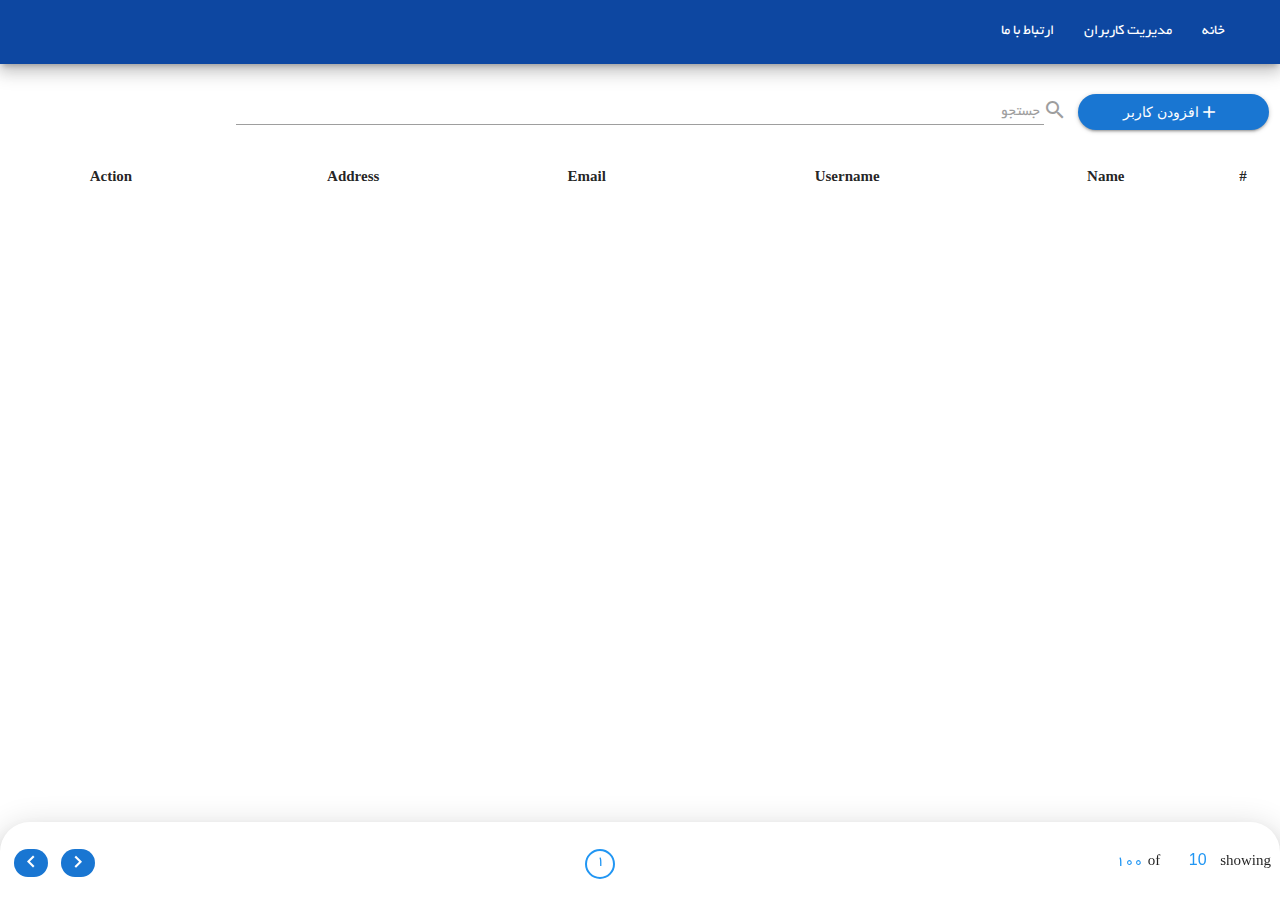
==== commit e60f62be: "part8" ====
--- a/user.html
+++ b/user.html
@@ -18,7 +18,7 @@
   <nav class="blue darken-4 z-depth-3">
     <div class="nav-wrapper">
       <a href="#!" class="hide-on-med-and-up">Users management</a>
-      <a href="#" data-target="mobile-demo" class="sidenav-trigger "><i class="material-icons">menu</i></a>
+      <a href="#" data-target="mobile-demo" class="sidenav-trigger"><i class="material-icons">menu</i></a>
       <ul class="hide-on-med-and-down dis-flex">
         <li><a href="/">خانه</a></li>
         <li><a href="/user.html">مدیریت کاربران</a></li>
@@ -55,7 +55,7 @@
   <section id="top_actions_section" class="row m-b-0 container">
     <!-- ____________add button______ -->
     <div id="add_user_buttom" class="p-l-10 p-r-10 p-t-10 col s12 m3 l2">
-      <button id="add_user_button" class="waves-effect waves-light btn blue darken-2 p-l-30 p-r-30 w-full rounded_pill flex-c" x-on:click="showAddModal = true; userIdToEdit = null; handleResetForm()" >
+      <button id="add_user_button" class=" m-t-7 waves-effect waves-light btn blue darken-2 p-l-30 p-r-30 w-full rounded_pill flex-c" x-on:click="showAddModal = true; userIdToEdit = null; handleResetForm()" >
         <i class="material-icons m-r-5">add</i>
        افزودن کاربر
       </button>
